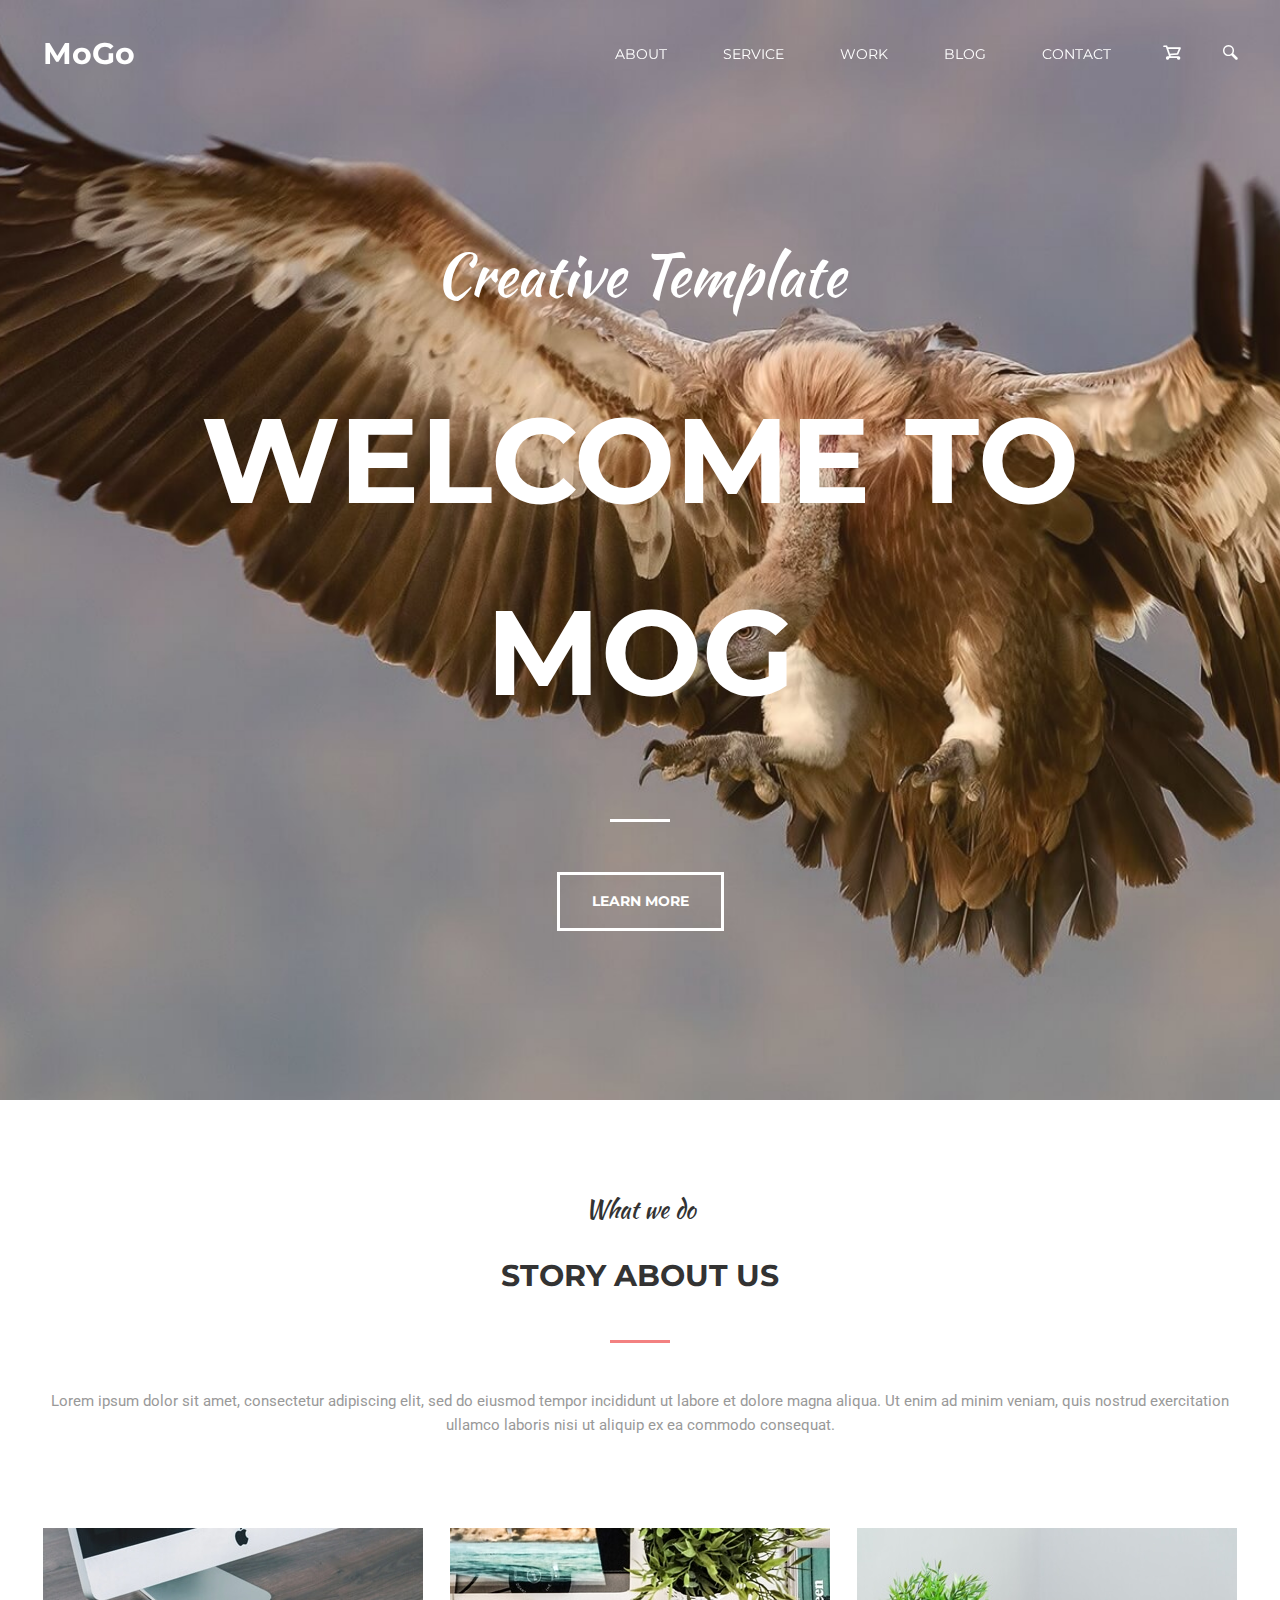
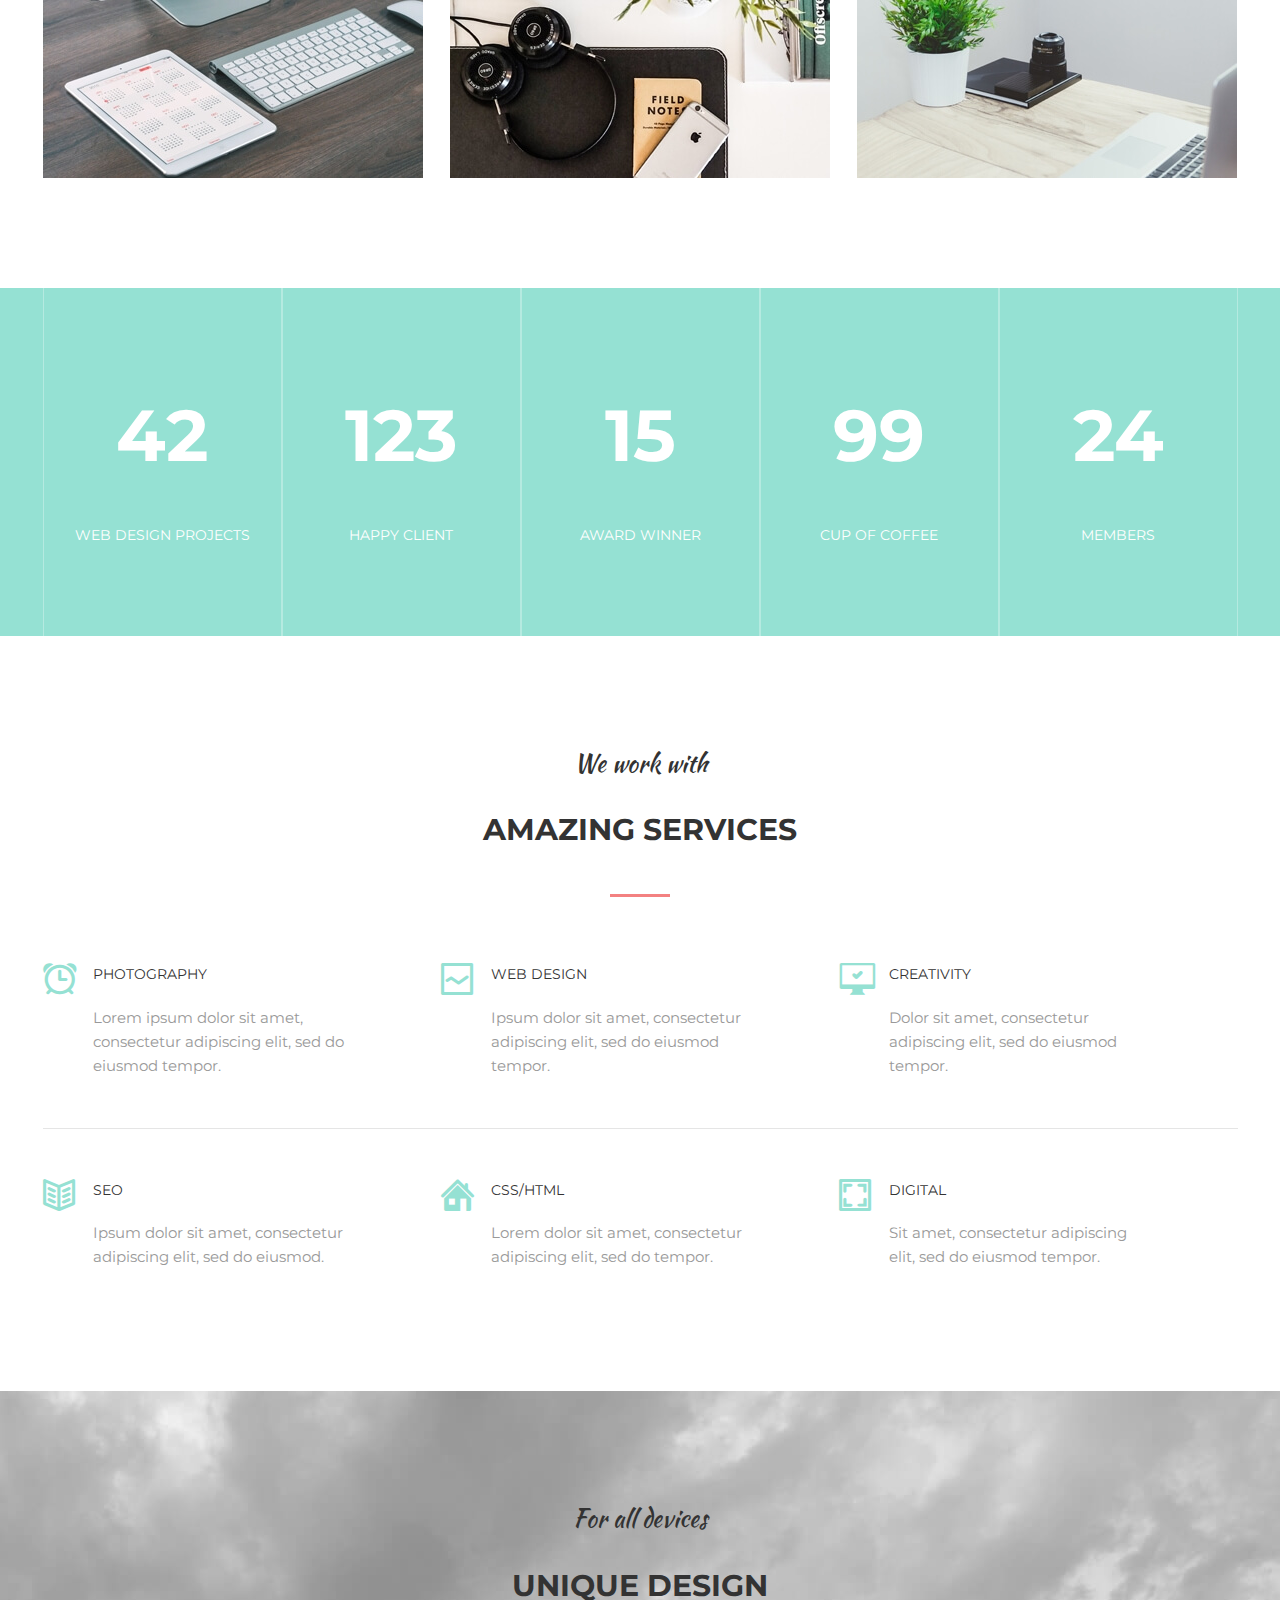
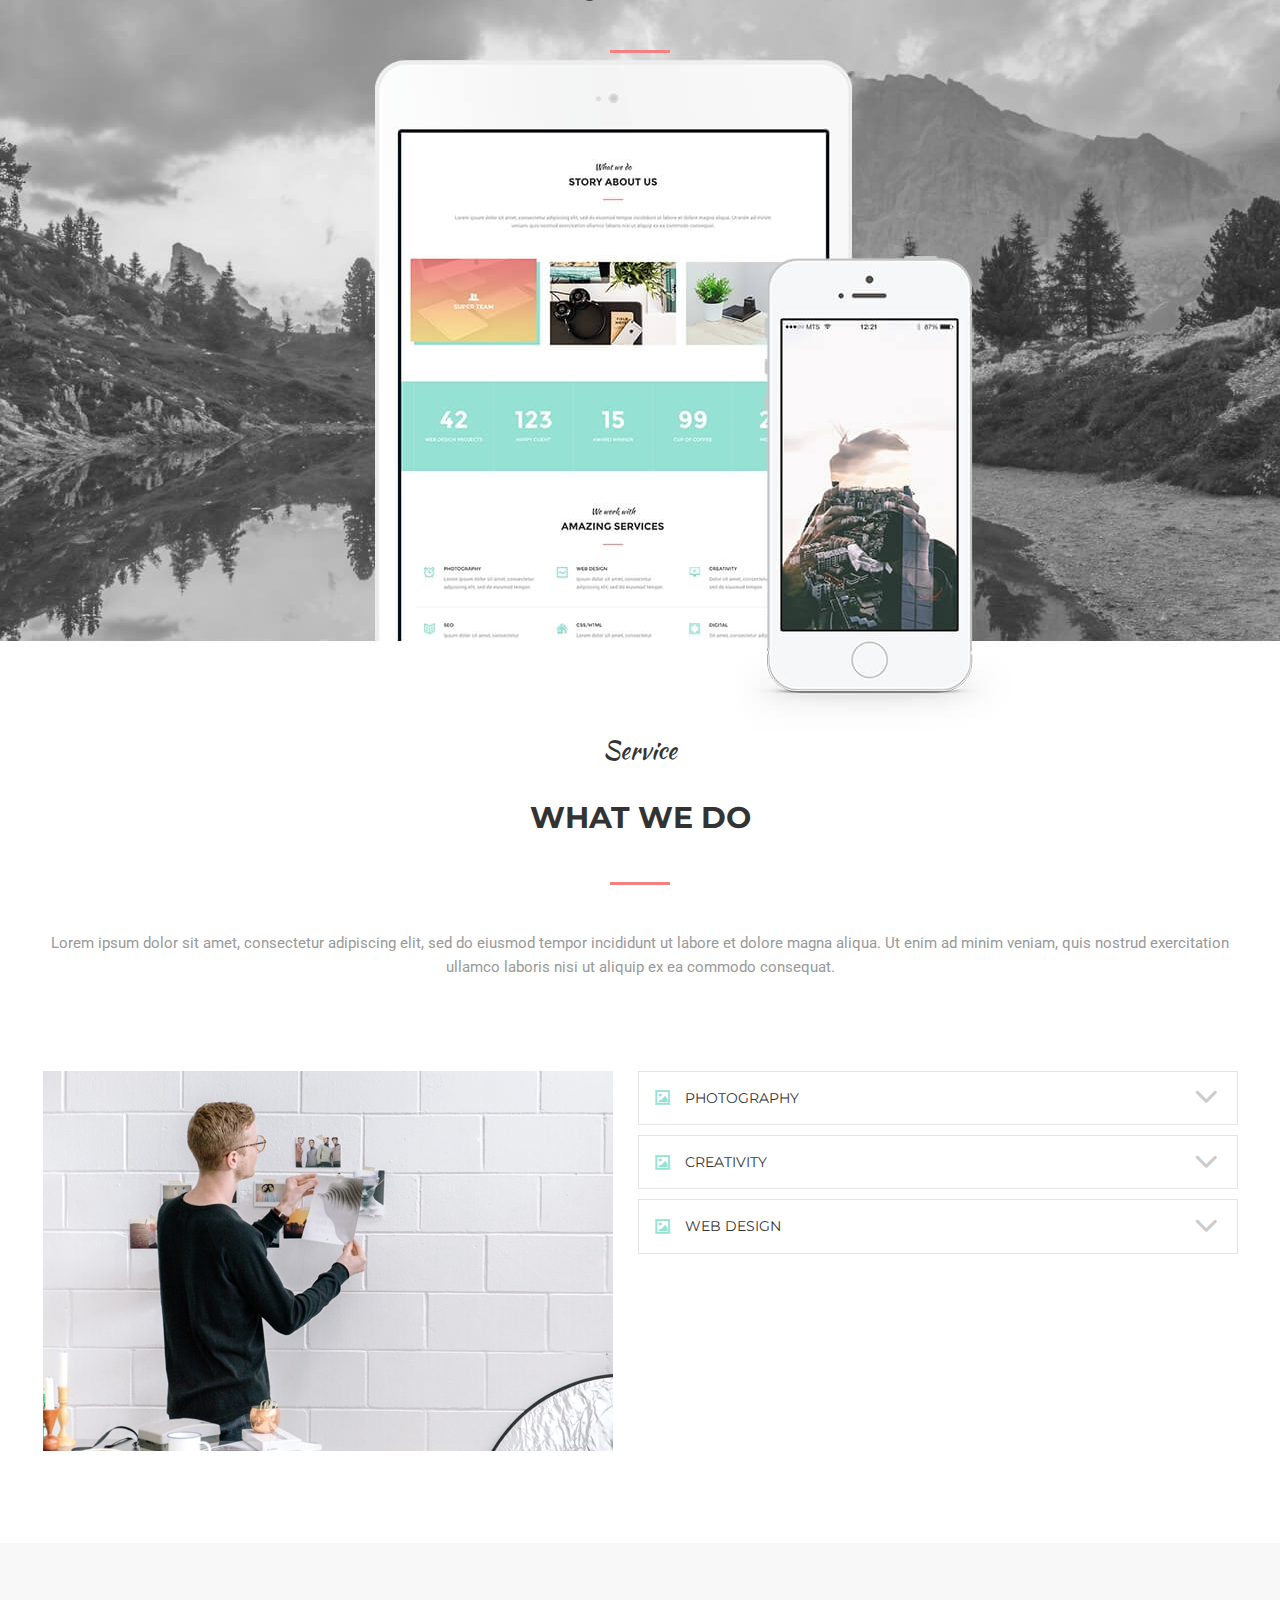
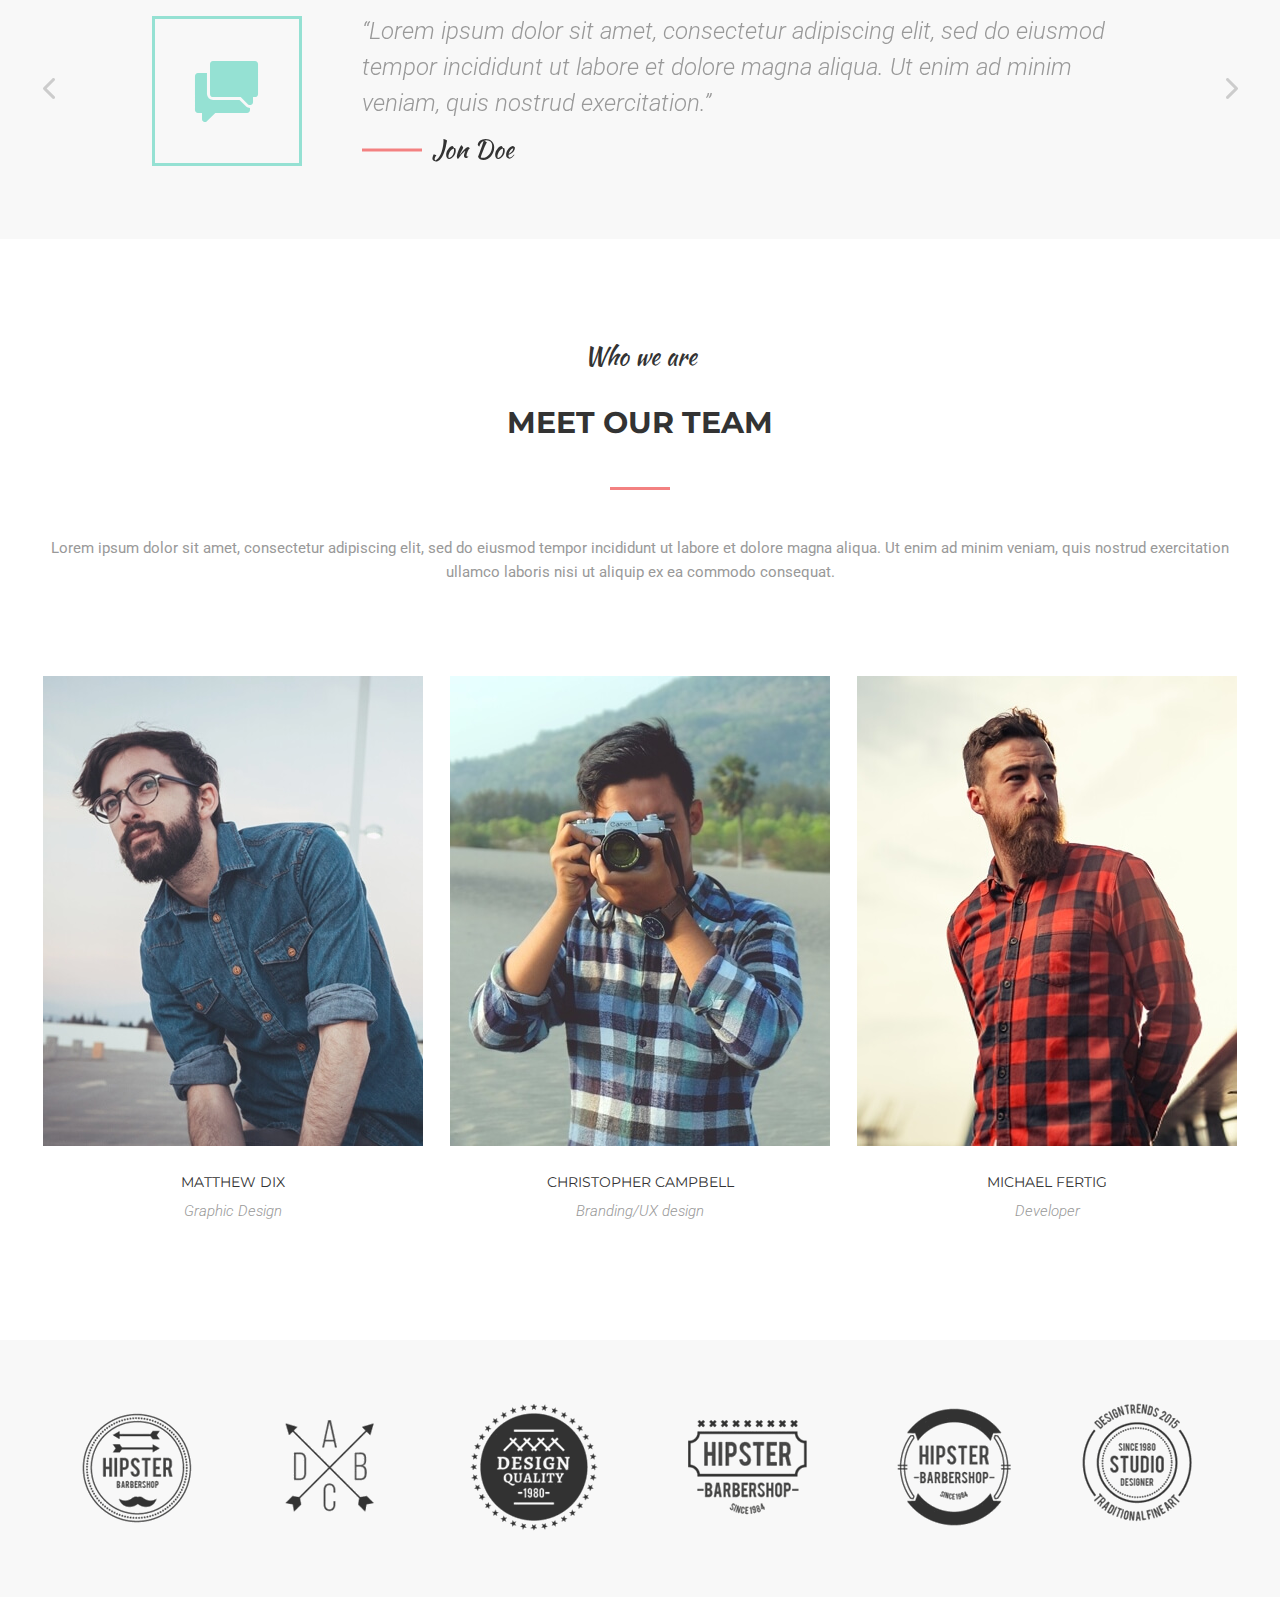
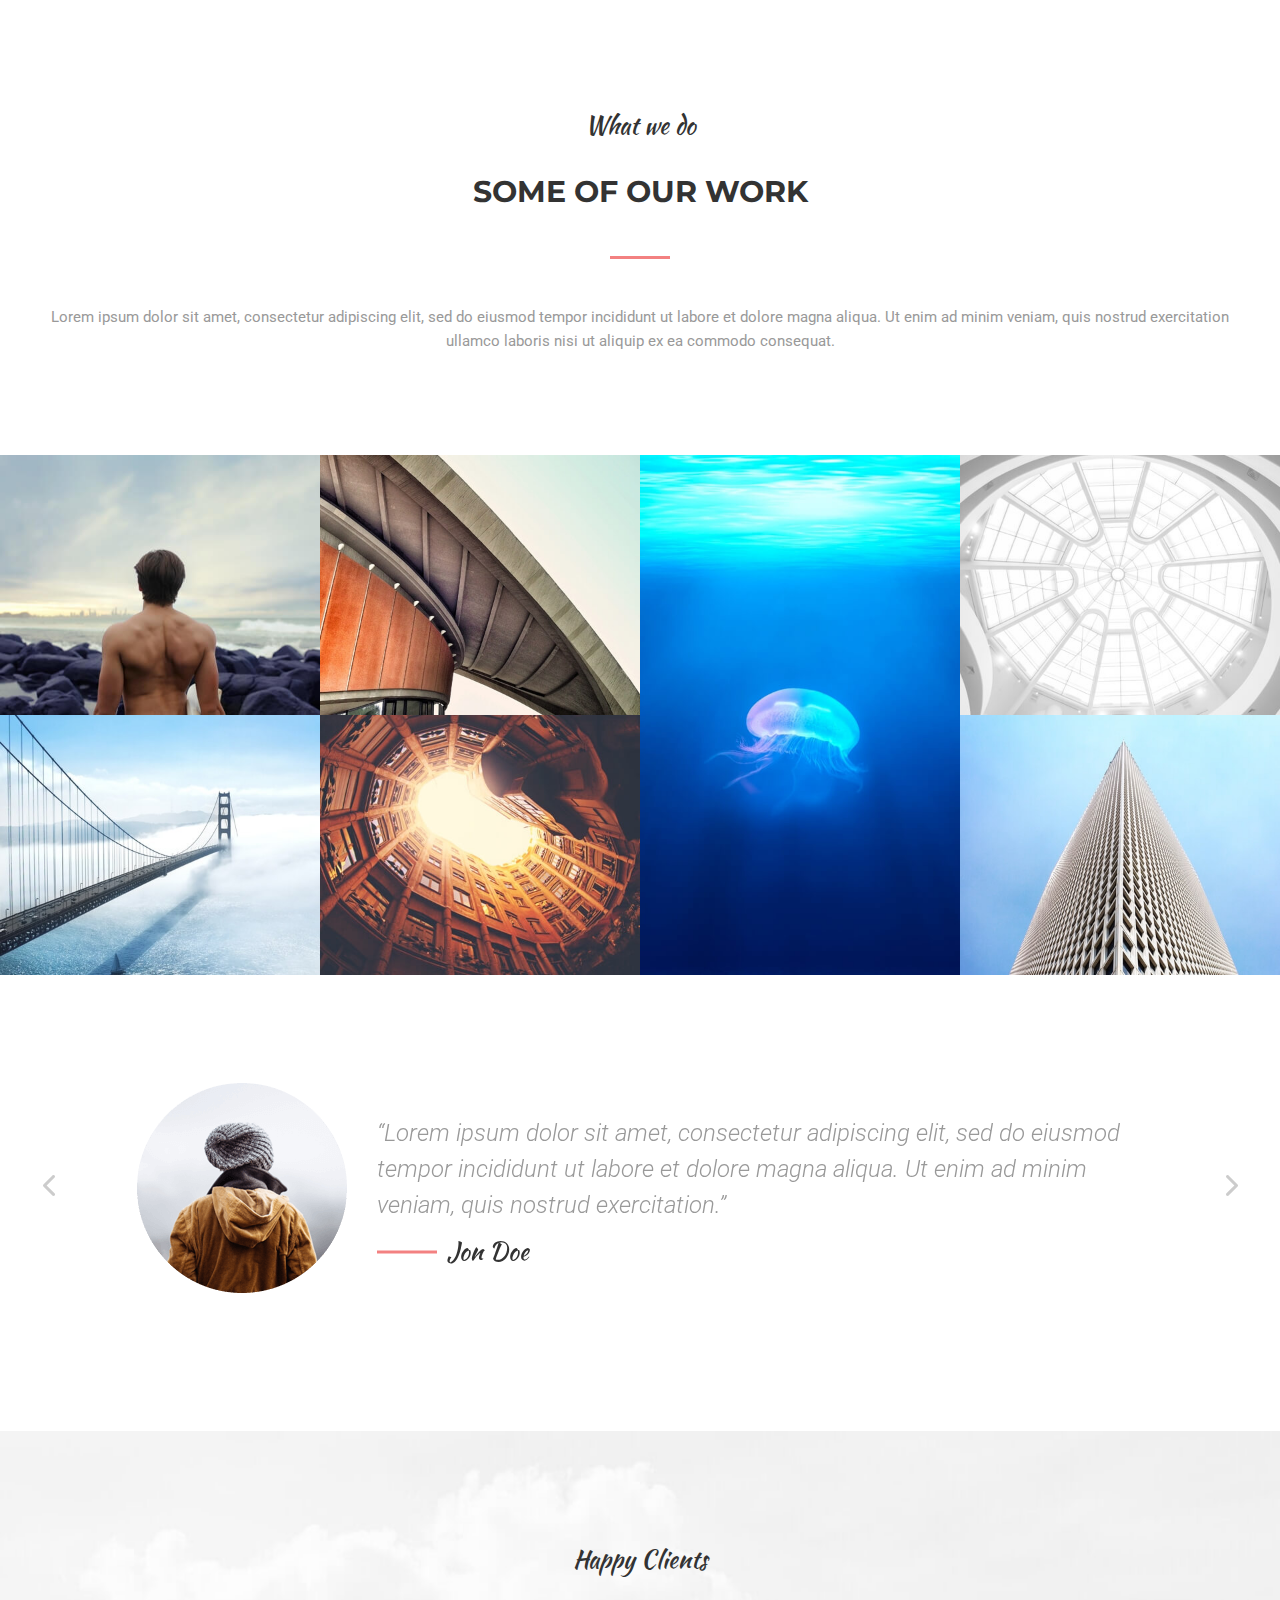
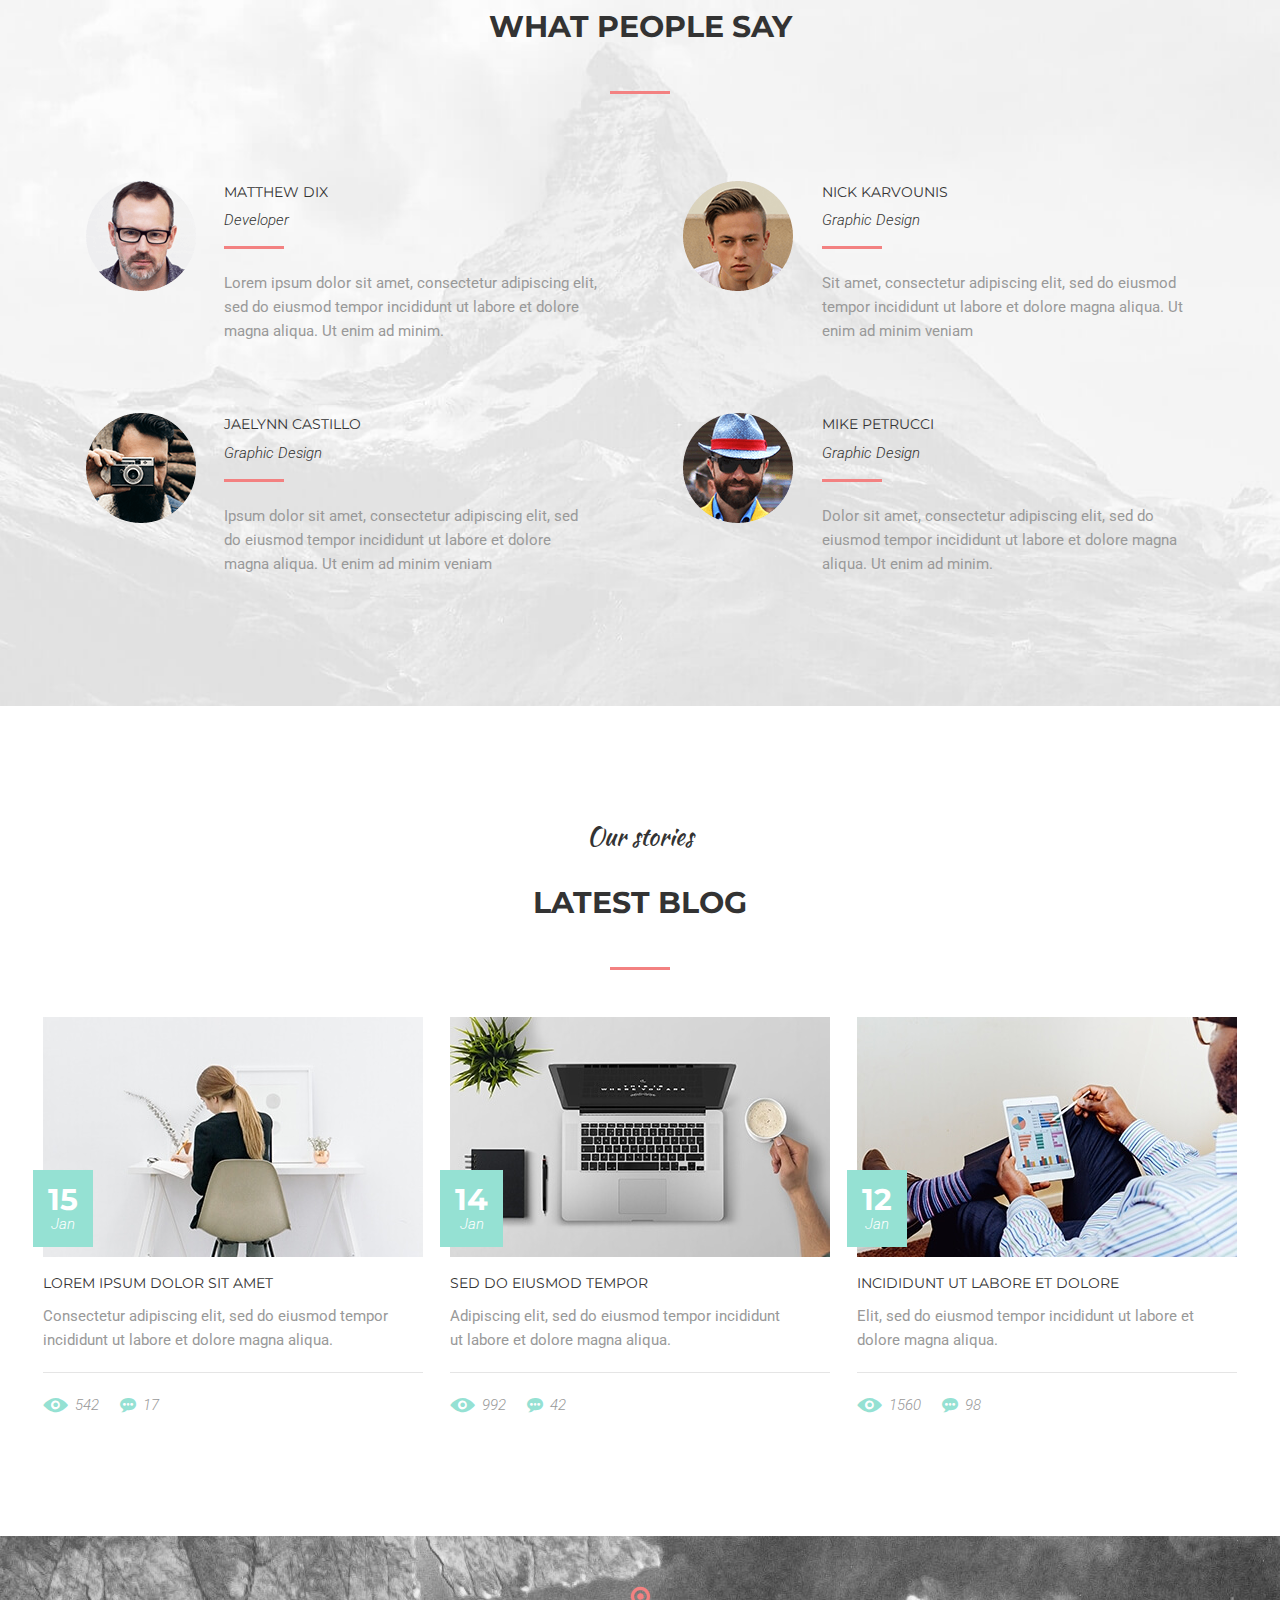
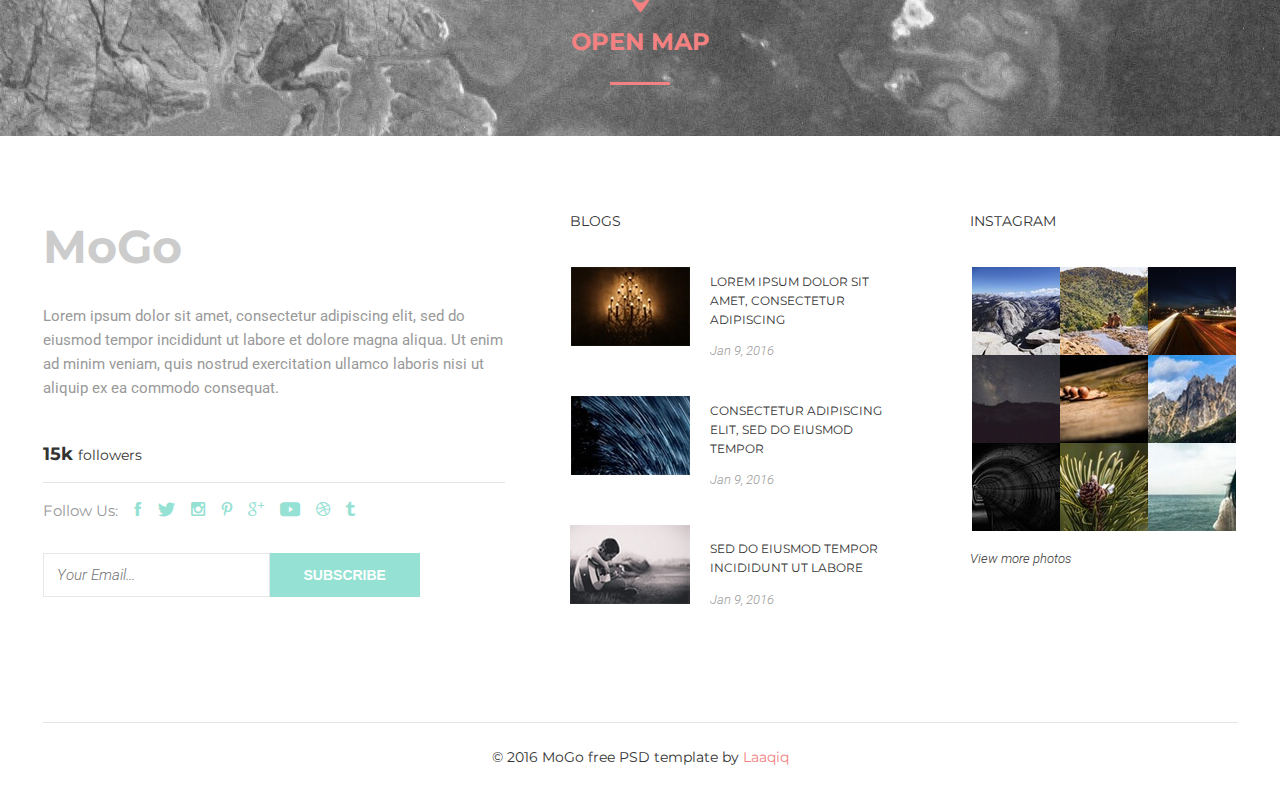
==== Mogo/index.html @ 37dcb0ca "Mogo commit" ====
<!DOCTYPE html><html lang="ru-RU"><head><meta charset="UTF-8"><meta http-equiv="X-UA-Compatible" content="IE = edge"><meta name="viewport" content="width=device-width" initial-scale="1" maximum-scale="1"><link rel="stylesheet" href="css/styles.css"><link href="https://fonts.googleapis.com/css?family=Kaushan+Script|Montserrat:400,700|Roboto:300,300i,400" rel="stylesheet"><title></title></head><body><section class="top-banner js-banner"><div class="container"><header class="header js-header"><div class="container"><div class="header__inner"><strong class="header__logo"><a href="#">MoGo</a></strong><div class="nav-btn js-navBtn"><span class="nav-btn__line nav-btn__line--top"></span><span class="nav-btn__line nav-btn__line--middle"></span><span class="nav-btn__line nav-btn__line--bottom"></span></div><ul class="nav js-nav"><li class="nav__item"><a href="#about">About</a></li><li class="nav__item"><a href="#service">Service</a></li><li class="nav__item"><a href="#work">Work</a></li><li class="nav__item"><a href="#blog">Blog</a></li><li class="nav__item"><a href="#contact">Contact</a></li></ul><div class="cart"><i class="i-shopping-cart"></i></div><div class="search"><i class="i-magnifying-glass"></i></div></div></div></header><div class="headline-wrap headline-wrap--top-banner"><h2 class="subheadline-section subheadline-section--top-banner">Creative Template</h2><h1 class="headline headline--top-banner">Welcome to <br>MoG</h1></div><div class="top-banner__btn-wrap"><a class="top-banner__btn" href="#">Learn more</a></div></div></section><section class="about-us" id="about"><div class="container"><div class="headline-wrap"><h3 class="subheadline-section">What we do</h3><h2 class="headline">Story about us</h2></div><p class="text-section">Lorem ipsum dolor sit amet, consectetur adipiscing elit, sed do eiusmod tempor incididunt ut labore et dolore magna aliqua. Ut enim ad minim veniam, quis nostrud exercitation ullamco laboris nisi ut aliquip ex ea commodo consequat. </p><div class="about-us__imgs-wrap"><img class="about-us__img" src="img/jpg/about-us-img01.jpg"><img class="about-us__img about-us__img--middle-block" src="img/jpg/about-us-img02.jpg"><img class="about-us__img" src="img/jpg/about-us-img03.jpg"></div></div></section><section class="facts"><div class="container"><div class="facts__inner"><div class="facts__item"><span class="facts__count">42</span><h4 class="subheadline subheadline--facts">Web Design Projects</h4></div><div class="facts__item"><span class="facts__count">123</span><h4 class="subheadline subheadline--facts">Happy client</h4></div><div class="facts__item"><span class="facts__count">15</span><h4 class="subheadline subheadline--facts">Award winner</h4></div><div class="facts__item"><span class="facts__count">99</span><h4 class="subheadline subheadline--facts">Cup of coffee</h4></div><div class="facts__item"><span class="facts__count">24</span><h4 class="subheadline subheadline--facts">Members</h4></div></div></div></section><section class="services" id="service"><div class="container"><div class="headline-wrap"><h3 class="subheadline-section">We work with</h3><h2 class="headline">Amazing Services</h2></div><div class="services__inner"><div class="services__item"><i class="i-alarm"></i><h4 class="subheadline subheadline--services">Photography</h4><p class="services__text">Lorem ipsum dolor sit amet, consectetur adipiscing elit, sed do eiusmod tempor.</p></div><div class="services__item"><i class="i-line-graph"></i><h4 class="subheadline subheadline--services">Web Design</h4><p class="services__text">Ipsum dolor sit amet, consectetur adipiscing elit, sed do eiusmod tempor.</p></div><div class="services__item"><i class="i-computer"></i><h4 class="subheadline subheadline--services">Creativity</h4><p class="services__text">Dolor sit amet, consectetur adipiscing elit, sed do eiusmod tempor.</p></div><div class="services__separator"></div><div class="services__item"><i class="i-book"></i><h4 class="subheadline subheadline--services">Seo</h4><p class="services__text">Ipsum dolor sit amet, consectetur adipiscing elit, sed do eiusmod.</p></div><div class="services__item"><i class="i-home"></i><h4 class="subheadline subheadline--services">Css/Html</h4><p class="services__text">Lorem dolor sit amet, consectetur adipiscing elit, sed do tempor.</p></div><div class="services__item"><i class="i-image"></i><h4 class="subheadline subheadline--services">Digital</h4><p class="services__text">Sit amet, consectetur adipiscing elit, sed do eiusmod tempor.</p></div></div></div></section><section class="design"><div class="container"><div class="headline-wrap"><h3 class="subheadline-section">For all devices</h3><h2 class="headline">Unique design</h2></div></div></section><section class="what-we-do"><div class="container"><div class="headline-wrap"><h3 class="subheadline-section">Service</h3><h2 class="headline">What we do</h2></div><p class="text-section">Lorem ipsum dolor sit amet, consectetur adipiscing elit, sed do eiusmod tempor incididunt ut labore et dolore magna aliqua. Ut enim ad minim veniam, quis nostrud exercitation ullamco laboris nisi ut aliquip ex ea commodo consequat.</p><div class="activities-wrap"><img class="activities__img" src="img/jpg/activities-img.jpg"><div class="activities__inner"><div class="activity"><div class="activity__top-row"><i class="i-picture"></i><h4 class="subheadline subheadline--activity">Photography</h4><span class="activity__btn js-accordion"><i class="i-arrow-up"></i><i class="i-arrow-down"></i></span></div><p class="activity__text">Lorem ipsum dolor sit amet, consectetur adipiscing elit, sed do eiusmod tempor incididunt ut labore et dolore magna aliqua. Ut enim ad minim veniam, quis nostrud exercitation ullamco laboris nisi ut aliquip ex ea commodo consequat. Duis aute irure dolor in reprehenderit in voluptate velit esse cillum dolore eu fugiat nulla pariatur. Excepteur sint occaecat cupidatat non proident, sunt in culpa qui officia deserunt mollit anim id est laborum. Ut enim ad minim veniam, quis nostrud exercitation ullamco laboris nisi ut aliquip ex ea commodo consequat. Lorem ipsum dolor sit amet, consectetur adipiscing elit, sed do eiusmod tempor incididunt ut labore et dolore magna aliqua. Ut enim ad minim veniam, quis nostrud exercitation ullamco laboris nisi ut aliquip ex ea commodo consequat. Duis aute irure dolor in reprehenderit in voluptate velit esse cillum dolore eu fugiat nulla pariatur. Excepteur sint occaecat cupidatat non proident, sunt in culpa qui officia deserunt mollit anim id est laborum. Ut enim ad minim veniam, quis nostrud exercitation ullamco laboris nisi ut aliquip ex ea commodo consequat. Lorem ipsum dolor sit amet, consectetur adipiscing elit, sed do eiusmod tempor incididunt ut labore et dolore magna aliqua. Ut enim ad minim veniam, quis nostrud exercitation ullamco laboris nisi ut aliquip ex ea commodo consequat. Duis aute irure dolor in reprehenderit in voluptate velit esse cillum dolore eu fugiat nulla pariatur. Excepteur sint occaecat cupidatat non proident, sunt in culpa qui officia deserunt mollit anim id est laborum. Ut enim ad minim veniam, quis nostrud exercitation ullamco laboris nisi ut aliquip ex ea commodo consequat. Lorem ipsum dolor sit amet, consectetur adipiscing elit, sed do eiusmod tempor incididunt ut labore et dolore magna aliqua. Ut enim ad minim veniam, quis nostrud exercitation ullamco laboris nisi ut aliquip ex ea commodo consequat. Duis aute irure dolor in reprehenderit in voluptate velit esse cillum dolore eu fugiat nulla pariatur. Excepteur sint occaecat cupidatat non proident, sunt in culpa qui officia deserunt mollit anim id est laborum. Ut enim ad minim veniam, quis nostrud exercitation ullamco laboris nisi ut aliquip ex ea commodo consequat.</p></div><div class="activity"><div class="activity__top-row"><i class="i-picture"></i><h4 class="subheadline subheadline--activity">Creativity</h4><span class="activity__btn js-accordion"><i class="i-arrow-up"></i><i class="i-arrow-down"></i></span></div><p class="activity__text">Lorem ipsum dolor sit amet, consectetur adipiscing elit, sed do eiusmod tempor incididunt ut labore et dolore magna aliqua. Ut enim ad minim veniam, quis nostrud exercitation ullamco laboris nisi ut aliquip ex ea commodo consequat. Duis aute irure dolor in reprehenderit in voluptate velit esse cillum dolore eu fugiat nulla pariatur. Excepteur sint occaecat cupidatat non proident, sunt in culpa qui officia deserunt mollit anim id est laborum. Ut enim ad minim veniam, quis nostrud exercitation ullamco laboris nisi ut aliquip ex ea commodo consequat. Lorem ipsum dolor sit amet, consectetur adipiscing elit, sed do eiusmod tempor incididunt ut labore et dolore magna aliqua. Ut enim ad minim veniam, quis nostrud exercitation ullamco laboris nisi ut aliquip ex ea commodo consequat. Duis aute irure dolor in reprehenderit in voluptate velit esse cillum dolore eu fugiat nulla pariatur. Excepteur sint occaecat cupidatat non proident, sunt in culpa qui officia deserunt mollit anim id est laborum. Ut enim ad minim veniam, quis nostrud exercitation ullamco laboris nisi ut aliquip ex ea commodo consequat. Lorem ipsum dolor sit amet, consectetur adipiscing elit, sed do eiusmod tempor incididunt ut labore et dolore magna aliqua. Ut enim ad minim veniam, quis nostrud exercitation ullamco laboris nisi ut aliquip ex ea commodo consequat. Duis aute irure dolor in reprehenderit in voluptate velit esse cillum dolore eu fugiat nulla pariatur. Excepteur sint occaecat cupidatat non proident, sunt in culpa qui officia deserunt mollit anim id est laborum. Ut enim ad minim veniam, quis nostrud exercitation ullamco laboris nisi ut aliquip ex ea commodo consequat. Lorem ipsum dolor sit amet, consectetur adipiscing elit, sed do eiusmod tempor incididunt ut labore et dolore magna aliqua. Ut enim ad minim veniam, quis nostrud exercitation ullamco laboris nisi ut aliquip ex ea commodo consequat. Duis aute irure dolor in reprehenderit in voluptate velit esse cillum dolore eu fugiat nulla pariatur. Excepteur sint occaecat cupidatat non proident, sunt in culpa qui officia deserunt mollit anim id est laborum. Ut enim ad minim veniam, quis nostrud exercitation ullamco laboris nisi ut aliquip ex ea commodo consequat.</p></div><div class="activity"><div class="activity__top-row"><i class="i-picture"></i><h4 class="subheadline subheadline--activity">Web design</h4><span class="activity__btn js-accordion"><i class="i-arrow-up"></i><i class="i-arrow-down"></i></span></div><p class="activity__text">Lorem ipsum dolor sit amet, consectetur adipiscing elit, sed do eiusmod tempor incididunt ut labore et dolore magna aliqua. Ut enim ad minim veniam, quis nostrud exercitation ullamco laboris nisi ut aliquip ex ea commodo consequat. Duis aute irure dolor in reprehenderit in voluptate velit esse cillum dolore eu fugiat nulla pariatur. Excepteur sint occaecat cupidatat non proident, sunt in culpa qui officia deserunt mollit anim id est laborum. Ut enim ad minim veniam, quis nostrud exercitation ullamco laboris nisi ut aliquip ex ea commodo consequat. Lorem ipsum dolor sit amet, consectetur adipiscing elit, sed do eiusmod tempor incididunt ut labore et dolore magna aliqua. Ut enim ad minim veniam, quis nostrud exercitation ullamco laboris nisi ut aliquip ex ea commodo consequat. Duis aute irure dolor in reprehenderit in voluptate velit esse cillum dolore eu fugiat nulla pariatur. Excepteur sint occaecat cupidatat non proident, sunt in culpa qui officia deserunt mollit anim id est laborum. Ut enim ad minim veniam, quis nostrud exercitation ullamco laboris nisi ut aliquip ex ea commodo consequat. Lorem ipsum dolor sit amet, consectetur adipiscing elit, sed do eiusmod tempor incididunt ut labore et dolore magna aliqua. Ut enim ad minim veniam, quis nostrud exercitation ullamco laboris nisi ut aliquip ex ea commodo consequat. Duis aute irure dolor in reprehenderit in voluptate velit esse cillum dolore eu fugiat nulla pariatur. Excepteur sint occaecat cupidatat non proident, sunt in culpa qui officia deserunt mollit anim id est laborum. Ut enim ad minim veniam, quis nostrud exercitation ullamco laboris nisi ut aliquip ex ea commodo consequat. Lorem ipsum dolor sit amet, consectetur adipiscing elit, sed do eiusmod tempor incididunt ut labore et dolore magna aliqua. Ut enim ad minim veniam, quis nostrud exercitation ullamco laboris nisi ut aliquip ex ea commodo consequat. Duis aute irure dolor in reprehenderit in voluptate velit esse cillum dolore eu fugiat nulla pariatur. Excepteur sint occaecat cupidatat non proident, sunt in culpa qui officia deserunt mollit anim id est laborum. Ut enim ad minim veniam, quis nostrud exercitation ullamco laboris nisi ut aliquip ex ea commodo consequat.</p></div></div></div></div></section><section class="comments"><div class="container"><div class="slider slider--comments"><div class="slider-prev slider-prev--comments"><i class="i-arrow-left"></i></div><div class="slider-next slider-next--comments"><i class="i-arrow-right"></i></div><div class="comments__slides"><div class="comments__slide"><div class="quote-wrap"><div class="comments__rectangle"><i class="i-messages"></i></div><div class="comments__quote"><blockquote class="blockquote">Lorem ipsum dolor sit amet, consectetur adipiscing elit, sed do eiusmod tempor incididunt ut labore et dolore magna aliqua. Ut enim ad minim veniam, quis nostrud exercitation.</blockquote><p class="quote-author">Jon Doe</p></div></div></div><div class="comments__slide"><div class="quote-wrap"><div class="comments__rectangle"><i class="i-messages"></i></div><div class="comments__quote"><blockquote class="blockquote">Lorem ipsum dolor sit amet, consectetur adipiscing elit, sed do eiusmod tempor incididunt ut labore et dolore magna aliqua. Ut enim ad minim veniam, quis nostrud exercitation.</blockquote><p class="quote-author">Jon Doe</p></div></div></div><div class="comments__slide"><div class="quote-wrap"><div class="comments__rectangle"><i class="i-messages"></i></div><div class="comments__quote"><blockquote class="blockquote">Lorem ipsum dolor sit amet, consectetur adipiscing elit, sed do eiusmod tempor incididunt ut labore et dolore magna aliqua. Ut enim ad minim veniam, quis nostrud exercitation.</blockquote><p class="quote-author">Jon Doe</p></div></div></div></div></div></div></section><section class="our-team"><div class="container"><div class="headline-wrap"><h3 class="subheadline-section">Who we are</h3><h2 class="headline">Meet our team</h2></div><p class="text-section">Lorem ipsum dolor sit amet, consectetur adipiscing elit, sed do eiusmod tempor incididunt ut labore et dolore magna aliqua. Ut enim ad minim veniam, quis nostrud exercitation ullamco laboris nisi ut aliquip ex ea commodo consequat. </p><div class="team-wrap"><div class="team__item"><div class="team__img-wrap"><img class="team__img" src="img/jpg/team-img01.jpg"><ul class="team__social-overlay"><li class="team__item-social"><a href="#"><i class="i-facebook"></i></a></li><li class="team__item-social"><a href="#"><i class="i-twitter"></i></a></li><li class="team__item-social"><a href="#"><i class="i-pinterest"></i></a></li><li class="team__item-social"><a href="#"><i class="i-instagram"></i></a></li></ul></div><p class="team__person subheadline-like">Matthew Dix</p><p class="person-activity">Graphic Design</p></div><div class="team__item team__item--middle-block"><div class="team__img-wrap"><img class="team__img" src="img/jpg/team-img02.jpg"><ul class="team__social-overlay"><li class="team__item-social"><a href="#"><i class="i-facebook"></i></a></li><li class="team__item-social"><a href="#"><i class="i-twitter"></i></a></li><li class="team__item-social"><a href="#"><i class="i-pinterest"></i></a></li><li class="team__item-social"><a href="#"><i class="i-instagram"></i></a></li></ul></div><p class="team__person subheadline-like">Christopher Campbell</p><p class="person-activity">Branding/UX design</p></div><div class="team__item"><div class="team__img-wrap"><img class="team__img" src="img/jpg/team-img03.jpg"><ul class="team__social-overlay"><li class="team__item-social"><a href="#"><i class="i-facebook"></i></a></li><li class="team__item-social"><a href="#"><i class="i-twitter"></i></a></li><li class="team__item-social"><a href="#"><i class="i-pinterest"></i></a></li><li class="team__item-social"><a href="#"><i class="i-instagram"></i></a></li></ul></div><p class="team__person subheadline-like">Michael Fertig</p><p class="person-activity">Developer</p></div></div></div></section><section class="clinetslogos"><div class="container"><div class="clinetslogos__inner"><div class="clinetslogos__column"><img class="clinetslogos__img" src="img/png/clinetslogos-img01.png"><img class="clinetslogos__img" src="img/png/clinetslogos-img02.png"><img class="clinetslogos__img" src="img/png/clinetslogos-img03.png"></div><div class="clinetslogos__column"><img class="clinetslogos__img" src="img/png/clinetslogos-img04.png"><img class="clinetslogos__img" src="img/png/clinetslogos-img05.png"><img class="clinetslogos__img" src="img/png/clinetslogos-img06.png"></div></div></div></section><section class="our-work" id="work"><div class="container"><div class="headline-wrap"><h3 class="subheadline-section">What we do</h3><h2 class="headline">some of our work</h2></div><p class="text-section">Lorem ipsum dolor sit amet, consectetur adipiscing elit, sed do eiusmod tempor incididunt ut labore et dolore magna aliqua. Ut enim ad minim veniam, quis nostrud exercitation ullamco laboris nisi ut aliquip ex ea commodo consequat. </p></div><div class="our-work__imgs-wrap"><div class="our-work__column-1"><img class="our-work__img" src="img/jpg/our-work-img01.jpg"><img class="our-work__img" src="img/jpg/our-work-img02.jpg"><img class="our-work__img" src="img/jpg/our-work-img03.jpg"><img class="our-work__img" src="img/jpg/our-work-img04.jpg"></div><img class="our-work__img-big" src="img/jpg/our-work-img05.jpg"><div class="our-work__column-2"><img class="our-work__img" src="img/jpg/our-work-img06.jpg"><img class="our-work__img" src="img/jpg/our-work-img07.jpg"></div></div></section><section class="testimonials"><div class="container"><div class="slider slider--testimonials"><div class="slider-prev slider-prev--testimonials"><i class="i-arrow-left"></i></div><div class="slider-next slider-next--testimonials"><i class="i-arrow-right"></i></div><div class="testimonials__slides"><div class="testimonials__slide"><div class="quote-wrap"><img class="testimonials__img" src="img/png/testimonials-img.png"><div class="testimonials__quote"><blockquote class="blockquote">Lorem ipsum dolor sit amet, consectetur adipiscing elit, sed do eiusmod tempor incididunt ut labore et dolore magna aliqua. Ut enim ad minim veniam, quis nostrud exercitation.</blockquote><p class="quote-author">Jon Doe</p></div></div></div><div class="testimonials__slide"><div class="quote-wrap"><img class="testimonials__img" src="img/png/testimonials-img.png"><div class="testimonials__quote"><blockquote class="blockquote">Lorem ipsum dolor sit amet, consectetur adipiscing elit, sed do eiusmod tempor incididunt ut labore et dolore magna aliqua. Ut enim ad minim veniam, quis nostrud exercitation.</blockquote><p class="quote-author">Jon Doe</p></div></div></div><div class="testimonials__slide"><div class="quote-wrap"><img class="testimonials__img" src="img/png/testimonials-img.png"><div class="testimonials__quote"><blockquote class="blockquote">Lorem ipsum dolor sit amet, consectetur adipiscing elit, sed do eiusmod tempor incididunt ut labore et dolore magna aliqua. Ut enim ad minim veniam, quis nostrud exercitation.</blockquote><p class="quote-author">Jon Doe</p></div></div></div></div></div></div></section><section class="reviews"><div class="container"><div class="headline-wrap"><h3 class="subheadline-section">Happy Clients</h3><h2 class="headline">What people say</h2></div><div class="reviews__inner"><div class="reviews__item"><img class="reviews__img" src="img/png/reviews-img01.png"><div class="reviews__item-inner"><div class="reviews__person-wrap"><p class="reviews__person subheadline-like">Matthew Dix</p><p class="person-activity person-activity--reviews">Developer</p></div><p class="reviews__text">Lorem ipsum dolor sit amet, consectetur adipiscing elit, sed do eiusmod tempor incididunt ut labore et dolore magna aliqua. Ut enim ad minim.</p></div></div><div class="reviews__item"><img class="reviews__img" src="img/png/reviews-img02.png"><div class="reviews__item-inner"><div class="reviews__person-wrap"><p class="reviews__person subheadline-like">Nick Karvounis</p><p class="person-activity person-activity--reviews">Graphic Design</p></div><p class="reviews__text">Sit amet, consectetur adipiscing elit, sed do eiusmod tempor incididunt ut labore et dolore magna aliqua. Ut enim ad minim veniam</p></div></div><div class="reviews__item"><img class="reviews__img" src="img/png/reviews-img03.png"><div class="reviews__item-inner"><div class="reviews__person-wrap"><p class="reviews__person subheadline-like">Jaelynn Castillo</p><p class="person-activity person-activity--reviews">Graphic Design</p></div><p class="reviews__text">Ipsum dolor sit amet, consectetur adipiscing elit, sed do eiusmod tempor incididunt ut labore et dolore magna aliqua. Ut enim ad minim veniam</p></div></div><div class="reviews__item"><img class="reviews__img" src="img/png/reviews-img04.png"><div class="reviews__item-inner"><div class="reviews__person-wrap"><p class="reviews__person subheadline-like">Mike Petrucci</p><p class="person-activity person-activity--reviews">Graphic Design</p></div><p class="reviews__text">Dolor sit amet, consectetur adipiscing elit, sed do eiusmod tempor incididunt ut labore et dolore magna aliqua. Ut enim ad minim.</p></div></div></div></div></section><section class="blog" id="blog"><div class="container"><div class="headline-wrap"><h3 class="subheadline-section">Our stories</h3><h2 class="headline">Latest blog</h2></div><div class="blog__inner"><div class="blog__item"><div class="blog__img-wrap"><img class="blog__img" src="img/jpg/blog-img01.jpg"><div class="blog__date"><span class="blog__num">15</span><span class="blog__month">Jan</span></div></div><h4 class="subheadline">Lorem ipsum dolor sit amet</h4><p class="blog__text">Consectetur adipiscing elit, sed do eiusmod tempor incididunt ut labore et dolore magna aliqua.</p><div class="blog__bottom"><span class="blog__views"><i class="i-view"></i>542</span><span class="blog__comments"><i class="i-comments"></i>17</span></div></div><div class="blog__item blog__item--middle-block"><div class="blog__img-wrap"><img class="blog__img" src="img/jpg/blog-img02.jpg"><div class="blog__date"><span class="blog__num">14</span><span class="blog__month">Jan</span></div></div><h4 class="subheadline">Sed do eiusmod tempor</h4><p class="blog__text">Adipiscing elit, sed do eiusmod tempor incididunt ut labore et dolore magna aliqua.</p><div class="blog__bottom"><span class="blog__views"><i class="i-view"></i>992</span><span class="blog__comments"><i class="i-comments"></i>42</span></div></div><div class="blog__item"><div class="blog__img-wrap"><img class="blog__img" src="img/jpg/blog-img03.jpg"><div class="blog__date"><span class="blog__num">12</span><span class="blog__month">Jan</span></div></div><h4 class="subheadline">Incididunt ut labore et dolore</h4><p class="blog__text">Elit, sed do eiusmod tempor incididunt ut labore et dolore magna aliqua.</p><div class="blog__bottom"><span class="blog__views"><i class="i-view"></i>1560</span><span class="blog__comments"><i class="i-comments"></i>98</span></div></div></div></div></section><section class="map"><div class="map__inner"><div class="headline-wrap headline-wrap--map"><h2 class="headline headline--map"><i class="i-geotag"></i>Open map</h2></div><iframe class="map__iframe" src="https://www.google.com/maps/embed?pb=!1m18!1m12!1m3!1d34184.531619351794!2d-80.21443176902318!3d25.763749832141766!2m3!1f0!2f0!3f0!3m2!1i1024!2i768!4f13.1!3m3!1m2!1s0x88d9b0a20ec8c111%3A0xff96f271ddad4f65!2z0JzQsNC50LDQvNC4LCDQpNC70L7RgNC40LTQsCwg0KHQqNCQ!5e0!3m2!1sru!2sru!4v1501687521913" frameborder="0" allowfullscreen></iframe></div></section><footer class="footer" id="contact"><div class="container"><div class="footer__inner"><div class="footer__column-1"><strong class="footer__logo">MoGo</strong><p class="footer__text">Lorem ipsum dolor sit amet, consectetur adipiscing elit, sed do eiusmod tempor incididunt ut labore et dolore magna aliqua. Ut enim ad minim veniam, quis nostrud exercitation ullamco laboris nisi ut aliquip ex ea commodo consequat.</p><p class="footer__followers"><span>15k </span>followers</p><div class="footer__bottom-column-1"><div class="follow-us"><span>Follow Us:</span><ul class="footer__social"><li class="footer__item-social"><a href="#"><i class="i-facebook"></i></a></li><li class="footer__item-social"><a href="#"><i class="i-twitter"></i></a></li><li class="footer__item-social"><a href="#"><i class="i-instagram"></i></a></li><li class="footer__item-social"><a href="#"><i class="i-pinterest"></i></a></li><li class="footer__item-social"><a href="#"><i class="i-google-plus"></i></a></li><li class="footer__item-social"><a href="#"><i class="i-youtube"></i></a></li><li class="footer__item-social"><a href="#"><i class="i-dribbble"></i></a></li><li class="footer__item-social"><a href="#"><i class="i-tumblr"></i></a></li></ul></div><form class="footer__form"><input class="footer__input" type="email" placeholder="Your Email..." name="email"><input class="footer__btn" type="submit" value="Subscribe"></form></div></div><div class="footer__blogs"><h4 class="subheadline subheadline--footer">Blogs</h4><div class="footer__item-blogs"><img class="footer__img-blogs" src="img/jpg/footer-blogs-img01.jpg"><div class="footer__text-wrap-blogs"><p class="subheadline-like footer__text-blogs">Lorem ipsum dolor sit amet, consectetur adipiscing</p><p class="footer__date">Jan 9, 2016</p></div></div><div class="footer__item-blogs"><img class="footer__img-blogs" src="img/jpg/footer-blogs-img02.jpg"><div class="footer__text-wrap-blogs"><p class="subheadline-like footer__text-blogs">Consectetur adipiscing elit, sed do eiusmod tempor</p><p class="footer__date">Jan 9, 2016</p></div></div><div class="footer__item-blogs"><img class="footer__img-blogs" src="img/jpg/footer-blogs-img03.jpg"><div class="footer__text-wrap-blogs"><p class="subheadline-like footer__text-blogs">Sed do eiusmod tempor incididunt ut labore</p><p class="footer__date">Jan 9, 2016</p></div></div></div><div class="footer__instagram"><h4 class="subheadline subheadline--footer">Instagram</h4><div class="footer__imgs-wrap-instagram"><img class="footer__img-instagram" src="img/jpg/footer-instagram-img01.jpg"><img class="footer__img-instagram" src="img/jpg/footer-instagram-img02.jpg"><img class="footer__img-instagram" src="img/jpg/footer-instagram-img03.jpg"><img class="footer__img-instagram" src="img/jpg/footer-instagram-img04.jpg"><img class="footer__img-instagram" src="img/jpg/footer-instagram-img05.jpg"><img class="footer__img-instagram" src="img/jpg/footer-instagram-img06.jpg"><img class="footer__img-instagram" src="img/jpg/footer-instagram-img07.jpg"><img class="footer__img-instagram" src="img/jpg/footer-instagram-img08.jpg"><img class="footer__img-instagram" src="img/jpg/footer-instagram-img09.jpg"></div><a class="footer__link-instagram" href="#">View more photos</a></div></div><div class="footer__bottom-row"><p class="copyright">© 2016 MoGo free PSD template by <a href="#">Laaqiq</a></p></div></div></footer><script src="js/libs.min.js"></script><script src="js/scripts.js"></script></body></html>
---- Mogo/css/styles.css ----
[class^='i-'],[class*=' i-']{font-family:'icomoon' !important;speak:none;font-style:normal;font-weight:normal;font-variant:normal;text-transform:none;line-height:1;-webkit-font-smoothing:antialiased;-moz-osx-font-smoothing:grayscale}.i-alarm:before{content:'\e900';color:#95e1d3}.i-arrow-down:before{content:'\e901';color:#ccc}.i-arrow-left:before{content:'\e902';color:#ccc}.i-arrow-right:before{content:'\e903';color:#ccc}.i-arrow-up:before{content:'\e904';color:#ccc}.i-book:before{content:'\e905';color:#95e1d3}.i-bullseye:before{content:'\e906';color:#95e1d3}.i-comments:before{content:'\e907';color:#95e1d3}.i-computer:before{content:'\e908';color:#95e1d3}.i-dribbble:before{content:'\e909';color:#95e1d3}.i-equalizer:before{content:'\e90a';color:#95e1d3}.i-facebook:before{content:'\e90b';color:#95e1d3}.i-geotag:before{content:'\e90c';color:#f38181}.i-google-plus:before{content:'\e90d';color:#95e1d3}.i-home:before{content:'\e90e';color:#95e1d3}.i-image:before{content:'\e90f';color:#95e1d3}.i-instagram:before{content:'\e910';color:#95e1d3}.i-line-graph:before{content:'\e911';color:#95e1d3}.i-magnifying-glass:before{content:'\e912';color:#fff}.i-messages:before{content:'\e913';color:#95e1d3}.i-picture:before{content:'\e914';color:#95e1d3}.i-pinterest:before{content:'\e915';color:#95e1d3}.i-shopping-cart:before{content:'\e916';color:#fff}.i-tumblr:before{content:'\e917';color:#95e1d3}.i-twitter:before{content:'\e918';color:#95e1d3}.i-users:before{content:'\e919';color:#fff}.i-view:before{content:'\e91a';color:#95e1d3}.i-youtube:before{content:'\e91b';color:#95e1d3}/* Slider */
.slick-slider
{
    position: relative;

    display: block;
    box-sizing: border-box;

    -webkit-user-select: none;
       -moz-user-select: none;
        -ms-user-select: none;
            user-select: none;

    -webkit-touch-callout: none;
    -khtml-user-select: none;
    -ms-touch-action: pan-y;
        touch-action: pan-y;
    -webkit-tap-highlight-color: transparent;
}

.slick-list
{
    position: relative;

    display: block;
    overflow: hidden;

    margin: 0;
    padding: 0;
}
.slick-list:focus
{
    outline: none;
}
.slick-list.dragging
{
    cursor: pointer;
    cursor: hand;
}

.slick-slider .slick-track,
.slick-slider .slick-list
{
    transform: translate3d(0, 0, 0);
}

.slick-track
{
    position: relative;
    top: 0;
    left: 0;

    display: block;
}
.slick-track:before,
.slick-track:after
{
    display: table;

    content: '';
}
.slick-track:after
{
    clear: both;
}
.slick-loading .slick-track
{
    visibility: hidden;
}

.slick-slide
{
    display: none;
    float: left;

    height: 100%;
    min-height: 1px;
}
[dir='rtl'] .slick-slide
{
    float: right;
}
.slick-slide img
{
    display: block;
}
.slick-slide.slick-loading img
{
    display: none;
}
.slick-slide.dragging img
{
    pointer-events: none;
}
.slick-initialized .slick-slide
{
    display: block;
}
.slick-loading .slick-slide
{
    visibility: hidden;
}
.slick-vertical .slick-slide
{
    display: block;

    height: auto;

    border: 1px solid transparent;
}
.slick-arrow.slick-hidden {
    display: none;
}

html,body,div,span,applet,object,iframe,h1,h2,h3,h4,h5,h6,p,blockquote,pre,a,abbr,acronym,address,big,cite,code,del,dfn,em,img,ins,kbd,q,s,samp,small,strike,strong,sub,sup,tt,var,b,u,i,center,dl,dt,dd,ol,ul,li,fieldset,form,label,legend,table,caption,tbody,tfoot,thead,tr,th,td,article,aside,canvas,details,embed,figure,figcaption,footer,header,hgroup,menu,nav,output,ruby,section,summary,time,mark,audio,video{margin:0;padding:0;border:0;font-size:100%;font:inherit;vertical-align:baseline}article,aside,details,figcaption,figure,footer,header,hgroup,menu,nav,section{display:block}ol,ul{list-style:none}blockquote,q{quotes:none}table{border-collapse:collapse;border-spacing:0}*{box-sizing:border-box}html{font-size:10px}body{min-width:250px;color:#999;font-family:'Montserrat',Arial,sans-serif;font-size:1.5rem;font-weight:400;line-height:1.6}a{text-decoration:none}.container{width:100%;padding:0 15px;max-width:1225px;margin:0 auto}input,textarea{border:none;-webkit-appearance:none;-webkit-border-radius:0}@media (max-width:500px){html{font-size:9px}}@font-face{font-family:'icomoon';src:url("../fonts/icomoon/icomoon.ttf?w9unfh") format('truetype'),url("../fonts/icomoon/icomoon.woff?w9unfh") format('woff'),url("../fonts/icomoon/icomoon.svg?w9unfh#icomoon") format('svg');font-weight:normal;font-style:normal}.subheadline,.subheadline-like{color:#333;font-size:1.4rem;text-transform:uppercase}.headline-wrap{text-align:center;color:#333;}.headline-wrap::after{content:'';display:block;width:60px;height:3px;margin:40px auto 0 auto;background-color:#f38181}.headline{font-size:3rem;font-weight:700;text-transform:uppercase}.subheadline-section{margin-bottom:23px;font-family:'Kaushan Script',cursive;font-size:2.4rem}.text-section{margin-top:46px;text-align:center;font-family:'Roboto',Arial,sans-serif}.blockquote{max-width:767px;margin-bottom:10px;font-family:'Roboto',Arial,sans-serif;font-size:2.4rem;font-weight:300;font-style:italic;line-height:1.5em;}.blockquote::before{content:'“'}.blockquote::after{content:'”'}.quote-author{position:relative;padding-left:70px;color:#333;font-family:'Kaushan Script',cursive;font-size:2.4rem;}.quote-author::before{content:'';display:block;position:absolute;top:50%;transform:translateY(-50%);left:0;width:60px;height:3px;background-color:#f38181}.quote-wrap{display:-ms-flexbox;display:flex;-ms-flex-flow:row nowrap;flex-flow:row nowrap;-ms-flex-pack:center;justify-content:center;-ms-flex-align:center;align-items:center;padding:0 60px}@media (max-width:750px){.blockquote,.quote-author{font-size:2rem}}@media (max-width:550px){.quote-wrap{-ms-flex-direction:column;flex-direction:column;padding:0 40px}}.slider{position:relative;}.slider-prev,.slider-next{position:absolute;top:50%;transform:translateY(-50%);cursor:pointer;z-index:999;}.slider-prev i,.slider-next i{font-size:2.2rem}.slider-prev{left:0}.slider-next{right:0}.slick-slide{outline:none}body [class*='--middle-block']{margin-left:27px;margin-right:27px}@media (max-width:500px){body [class*='--middle-block']{margin-left:0;margin-right:0}}.person-activity{margin-top:5px;font-family:'Roboto',Arial,sans-serif;font-weight:300;font-style:italic}.header{position:fixed;left:0;right:0;top:0;padding:30px 0;z-index:999;}.header__logo{margin-right:auto;font-size:3rem;font-weight:700;}.header__logo a{color:#fff}.header__inner{display:-ms-flexbox;display:flex;-ms-flex-flow:row wrap;flex-flow:row wrap;-ms-flex-pack:center;justify-content:center;-ms-flex-align:center;align-items:center;position:relative}.nav__item{position:relative;display:inline-block;margin:0 28px;font-size:1.4rem;text-transform:uppercase;}.nav__item a{color:#fff}.nav-btn{display:none;position:relative;width:3rem;height:1.5rem;margin:0 50px;cursor:pointer;}.nav-btn__line{position:absolute;left:0;right:0;display:block;height:2px;background-color:#fff;transition:.4s transform linear,.4s opacity linear;}.nav-btn__line--top{top:0}.nav-btn__line--middle{top:50%;transform:translateY(-50%)}.nav-btn__line--bottom{bottom:0}.nav-btn-active .nav-btn__line{top:50%;transform:translateY(-50%);}.nav-btn-active .nav-btn__line--top{transform:skewY(30deg) skewX(-30deg)}.nav-btn-active .nav-btn__line--middle{opacity:0}.nav-btn-active .nav-btn__line--bottom{transform:skewY(-30deg) skewX(30deg)}.cart,.search{display:inline-block}.cart{margin:0 42px 0 24px}.header-scroll{box-shadow:0 6px 15px rgba(0,0,0,0.2);background-color:#fff;}.header-scroll .header__logo a,.header-scroll .cart i::before,.header-scroll .search i::before{color:#333}.header-scroll .nav__item a{color:#333}.header-scroll .nav-btn__line{background-color:#333}.header-mobile .nav{display:none;position:absolute;top:78px;left:50%;transform:translateX(-50%);text-align:center;background:rgba(149,225,212,0.8);}.header-mobile .nav__item{display:block;margin-top:30px;margin-bottom:30px}.header-mobile .nav-btn{display:inline-block}.header-mobile .header__logo{margin-right:0}.header-mobile .cart{margin-left:0}.header .nav__item:hover a{color:#fce38a}.header .nav__item:hover::after{content:'';display:block;position:absolute;bottom:-12px;width:100%;height:3px;background-color:#fce38a}@media (max-width:500px){.header-mobile .nav{top:73px}}@media (max-width:327px){.header__inner{-ms-flex-pack:distribute;justify-content:space-around}.header__logo{width:100%;text-align:center}.header-mobile .nav{top:94px}.header .nav-btn{margin-left:0;margin-right:0}.header .cart{margin-right:0}}.footer{padding-top:44px;background-color:#fff;}.footer__inner{display:-ms-flexbox;display:flex;-ms-flex-flow:row wrap;flex-flow:row wrap;-ms-flex-pack:justify;justify-content:space-between}.footer__column-1,.footer__blogs,.footer__instagram{padding:30px 0}.footer__logo{color:#ccc;font-size:4.6rem;font-weight:700}.footer__text{max-width:462px;margin-top:20px;font-family:'Roboto',Arial,sans-serif}.footer__followers{margin:40px 0 14px 0;color:#333;font-size:1.4rem;}.footer__followers span{font-size:1.8rem;font-weight:700}.footer__bottom-column-1{padding-top:16px;border-top:1px solid #e5e5e5}.footer__social{max-width:240px;display:-ms-inline-flexbox;display:inline-flex;-ms-flex-flow:row wrap;flex-flow:row wrap;-ms-flex-pack:distribute;justify-content:space-around}.footer__item-social{margin-left:16px}.footer__form{margin-top:30px}.footer__input{max-width:230px;padding:1.2rem 1.3rem;font-size:1.5rem;font-family:'Roboto',Arial,sans-serif;font-weight:300;font-style:italic;border:1px solid #e7e7e7}.footer__btn{padding:1.5rem 3.4rem;color:#fff;font-size:1.4rem;font-weight:700;text-transform:uppercase;line-height:1;cursor:pointer;background-color:#95e1d3}.footer__blogs{margin-left:30px;margin-right:30px}.footer__img-blogs{margin:0 20px 20px 0}.footer__item-blogs{display:-ms-flexbox;display:flex;-ms-flex-flow:row wrap;flex-flow:row wrap;-ms-flex-pack:center;justify-content:center;-ms-flex-align:center;align-items:center;margin-bottom:30px;}.footer__item-blogslast-child{margin-bottom:0}.footer__text-blogs{max-width:194px;font-size:1.2rem;margin-bottom:12px}.footer__date{font-family:'Roboto',Arial,sans-serif;font-size:1.3rem;font-weight:300;font-style:italic}.footer__imgs-wrap-instagram{display:-ms-flexbox;display:flex;-ms-flex-flow:row wrap;flex-flow:row wrap;-ms-flex-pack:center;justify-content:center;-ms-flex-align:center;align-items:center;max-width:268px;margin-bottom:15px;font-size:0}.footer__link-instagram{color:#333;font-family:'Roboto',Arial,sans-serif;font-size:1.3rem;font-weight:300;font-style:italic}.footer__bottom-row{margin-top:38px;padding:23px 0;text-align:center;font-size:1.4rem;color:#333;border-top:1px solid #e5e5e5;}.footer__bottom-row a{color:#f38181}.subheadline--footer{margin-bottom:35px}@media (max-width:1168px){.footer__inner{-ms-flex-pack:distribute;justify-content:space-around}}@media (max-width:706px){.footer__blogs{margin-left:0;margin-right:0}.footer__inner{-ms-flex-direction:column;flex-direction:column;-ms-flex-align:start;align-items:flex-start;max-width:500px;margin:0 auto}}.top-banner{background:url("../img/jpg/top-banner-bg.jpg") center center/cover no-repeat;height:100vh;min-height:1100px;padding:230px 0;}.top-banner__btn{display:inline-block;margin-top:50px;padding:1.5rem 3.2rem;color:#fff;font-size:1.4rem;font-weight:700;text-transform:uppercase;border:3px solid #fff;}.top-banner__btn-wrap{text-align:center}.headline-wrap--top-banner{color:#fff;}.headline-wrap--top-banner::after{margin-top:71px;background-color:#fff}.headline--top-banner{font-size:15rem}.subheadline-section--top-banner{margin-bottom:42px;font-size:7.2rem}@media (max-width:1330px){.headline--top-banner{font-size:12rem}.subheadline-section--top-banner{font-size:5.76rem}}@media (max-width:900px){.headline--top-banner{font-size:8rem}.subheadline-section--top-banner{font-size:3.8rem}}@media (max-width:700px){.headline--top-banner{font-size:6rem}.subheadline-section--top-banner{font-size:2.88rem}}@media (max-width:330px){.headline--top-banner{font-size:4.5rem}}.about-us{padding:91px 0 19px 0;background-color:#fff;}.about-us__imgs-wrap{display:-ms-flexbox;display:flex;-ms-flex-flow:row wrap;flex-flow:row wrap;-ms-flex-pack:center;justify-content:center;padding:61px 0}.about-us__img{width:100%;height:100%;max-width:380px;margin:30px 0;transition:.3s box-shadow ease-out;}.about-us__img:hover{box-shadow:10px 10px #95e1d3}.facts{background-color:#95e1d3;}.facts__inner{display:-ms-flexbox;display:flex;-ms-flex-flow:row wrap;flex-flow:row wrap;-ms-flex-pack:center;justify-content:center}.facts__item{-ms-flex-preferred-size:239px;flex-basis:239px;padding:90px 0;text-align:center;text-transform:uppercase;border:rgba(255,255,255,0.3) solid 1px;border-top:none;border-bottom:none}.facts__count{display:block;margin-bottom:30px;color:#fff;font-size:7.2rem;font-weight:700}.subheadline--facts{color:#fff}.services{padding:109px 0 82px 0;background-color:#fff;}.services__inner{display:-ms-flexbox;display:flex;-ms-flex-flow:row wrap;flex-flow:row wrap;-ms-flex-pack:center;justify-content:center;margin-top:26px}.services__item{position:relative;-ms-flex-preferred-size:398px;flex-basis:398px;padding:40px 0 40px 50px}.services__text{margin-top:20px;max-width:260px}.services i{position:absolute;top:40px;left:0;font-size:3.2rem}.services__separator{width:100%;height:1px;margin:10px 0;background-color:#e5e5e5}.design{position:relative;min-height:941px;padding-top:109px;background:url("../img/jpg/design-bg.jpg") top center/cover no-repeat}.what-we-do{paddign:21px 0 53px 0;background-color:#fff}.activities-wrap{display:-ms-flexbox;display:flex;-ms-flex-flow:row wrap;flex-flow:row wrap;-ms-flex-pack:center;justify-content:center;padding:67px 0}.activities__img,.activities__inner{padding:25px 0}.activities__img{margin-right:25px;width:100%;height:100%;max-width:570px}.activities__inner{-ms-flex-preferred-size:600px;flex-basis:600px}.activity{margin:10px 0;}.activity:first-child{margin-top:0}.activity__top-row{display:-ms-flexbox;display:flex;-ms-flex-flow:row wrap;flex-flow:row wrap;-ms-flex-align:center;align-items:center;width:100%;padding:15px 20px 15px 16px;border:1px solid #e5e5e5}.activity__btn{margin-left:auto;font-size:1.2rem;cursor:pointer;}.activity__btn .i-arrow-up{display:none}.activity__btn .i-picture{font-size:30px}.activity__text{display:none;width:100%;max-height:181px;overflow:auto;padding:21px 20px 28px 20px;font-family:'Roboto',Arial,sans-serif;font-weight:300;font-style:italic;border:1px solid #e5e5e5;}.activity__text::-webkit-scrollbar{width:5px}.activity__text::-webkit-scrollbar-track{background-color:#f5f5f5}.activity__text::-webkit-scrollbar-thumb{background-color:#95e1d3}.subheadline--activity{margin-left:15px}@media (max-width:1239px){.activities__img{max-width:600px;margin-right:0}}.comments{padding:60px 0;background-color:#f8f8f8;}.comments__rectangle,.comments__quote{margin:10px 0}.comments__rectangle{position:relative;min-width:150px;height:150px;margin-right:60px;border:3px solid #95e1d3;}.comments__rectangle i{position:absolute;top:50%;left:50%;transform:translateX(-50%) translateY(-50%);font-size:61px}@media (max-width:750px){.comments__rectangle{min-width:120px;height:120px;margin-right:30px;}.comments__rectangle i{font-size:48px}}@media (max-width:550px){.comments__rectangle{margin-right:0}}.our-team{padding:99px 0 25px 0;background-color:#fff}.team-wrap{display:-ms-flexbox;display:flex;-ms-flex-flow:row wrap;flex-flow:row wrap;-ms-flex-pack:center;justify-content:center;padding:62px 0}.team__item{padding:30px 0;text-align:center}.team__img{width:100%;max-width:380px;transition:.3s box-shadow ease-out;}.team__img-wrap{display:-ms-flexbox;display:flex;position:relative;}.team__img-wrap:hover .team__img{box-shadow:10px 10px #95e1d3}.team__img-wrap:hover .team__social-overlay{opacity:1}.team__social-overlay{opacity:0;position:absolute;top:50%;transform:translateY(-50%);right:0;left:0;transition:.3s opacity ease-out}.team__item-social{position:relative;display:inline-block;width:56px;height:56px;background-color:#fce38a;}.team__item-social a{display:inline-block;width:100%;height:100%}.team__item-social i{position:absolute;top:50%;left:50%;transform:translateY(-50%) translateX(-50%);font-size:2.5rem;}.team__item-social i::before{color:#f38181}.team__item-social:hover{background-color:#f38181;}.team__item-social:hover i::before{color:#fff}.team__person{margin-top:25px}.clinetslogos{background-color:#f8f8f8;padding:50px 0;}.clinetslogos__inner,.clinetslogos__column{display:-ms-flexbox;display:flex;-ms-flex-flow:row wrap;flex-flow:row wrap;-ms-flex-align:center;align-items:center;-ms-flex-pack:distribute;justify-content:space-around}.clinetslogos__column{-ms-flex-preferred-size:597px;flex-basis:597px}@media (max-width:600px){.clinetslogos__column{-ms-flex-direction:column;flex-direction:column}}.our-work{padding-top:110px;background-color:#fff;}.our-work__imgs-wrap{display:-ms-flexbox;display:flex;-ms-flex-flow:row wrap;flex-flow:row wrap;-ms-flex-align:start;align-items:flex-start;margin-top:102px;font-size:0}.our-work__column-1{width:50%;}.our-work__column-1 .our-work__img{width:50%}.our-work__img-big{width:25%}.our-work__column-2{width:25%;}.our-work__column-2 .our-work__img{width:100%}@media (max-width:1100px){.our-work__column-1{width:100%}.our-work__img-big{width:50%}.our-work__column-2{width:50%}}.testimonials{padding:100px 0 130px 0;background-color:#fff;}.testimonials__img{margin-right:30px;width:35%;max-width:210px}.testimonials__quote{padding:40px 0 30px 0}@media (max-width:550px){.testimonials__img{width:85%;margin:0}}.reviews{padding:110px 0 95px 0;background:url("../img/jpg/reviews-bg.jpg") top center/cover no-repeat;}.reviews__inner{display:-ms-flexbox;display:flex;-ms-flex-flow:row wrap;flex-flow:row wrap;-ms-flex-pack:distribute;justify-content:space-around;margin-top:52px}.reviews__item{-ms-flex-preferred-size:540px;flex-basis:540px;display:-ms-flexbox;display:flex;-ms-flex-flow:row wrap;flex-flow:row wrap;-ms-flex-pack:distribute;justify-content:space-around;-ms-flex-align:start;align-items:flex-start;padding:35px 0}.reviews__img{margin-bottom:30px}.reviews__person-wrap{margin-bottom:22px;}.reviews__person-wrap::after{content:'';display:block;width:60px;height:3px;margin-top:14px;background-color:#f38181}.reviews__text{max-width:373px;font-family:'Roboto',Arial,sans-serif}.person-activity--reviews{color:#333}.blog{padding:112px 0 77px 0;background-color:#fff;}.blog__inner{display:-ms-flexbox;display:flex;-ms-flex-flow:row wrap;flex-flow:row wrap;-ms-flex-pack:center;justify-content:center;margin-top:7px}.blog__item{padding:40px 0}.blog__img{width:100%;max-width:380px;height:100%;}.blog__img-wrap{position:relative;display:-ms-inline-flexbox;display:inline-flex;margin-bottom:15px}.blog__date{position:absolute;left:-10px;bottom:10px;display:inline-block;padding:15px;text-align:center;color:#fff;line-height:1;background-color:#95e1d3}.blog__num,.blog__month{display:block}.blog__num{font-size:3rem;font-weight:700;margin-bottom:2px}.blog__month,.blog__views,.blog__comments{font-family:'Roboto',Arial,sans-serif;font-weight:300;font-style:italic}.blog__text{max-width:346px;margin-top:10px;font-family:'Roboto',Arial,sans-serif}.blog__bottom{margin-top:20px;padding-top:20px;border-top:1px solid #e5e5e5}.blog__views,.blog__comments{display:-ms-inline-flexbox;display:inline-flex;-ms-flex-align:center;align-items:center;}.blog__views i,.blog__comments i{margin-right:7px}.blog__views{margin-right:20px}.map{background:url("../img/jpg/map-bg.jpg") top center/cover no-repeat;}.map__inner{display:-ms-flexbox;display:flex;-ms-flex-align:center;align-items:center;-ms-flex-pack:center;justify-content:center;min-height:200px}.map__iframe{width:100%;height:200px;display:none}.headline--map{display:inline-block;color:#f38181;font-size:2.4rem;}.headline--map i{display:block;margin-bottom:10px;font-size:2.6rem}.headline-wrap--map{cursor:pointer;}.headline-wrap--map::after{margin-top:21px}
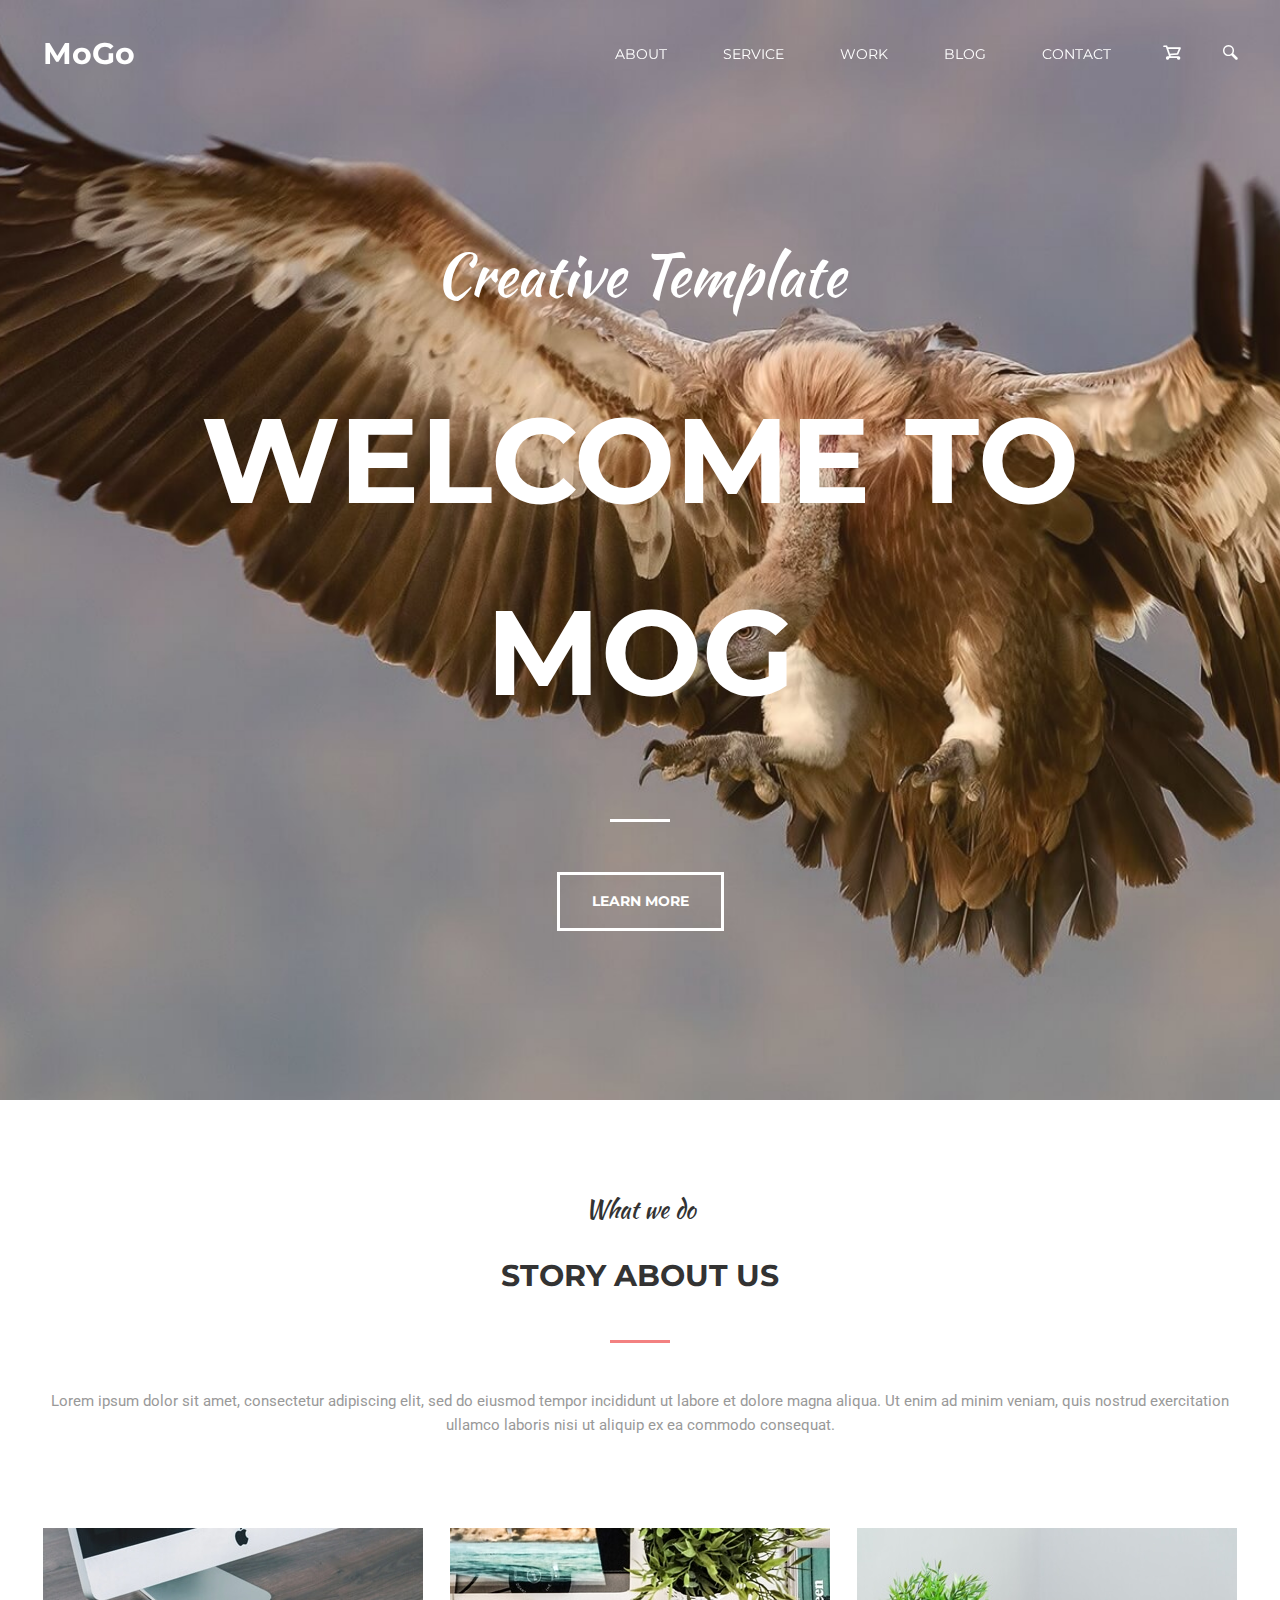
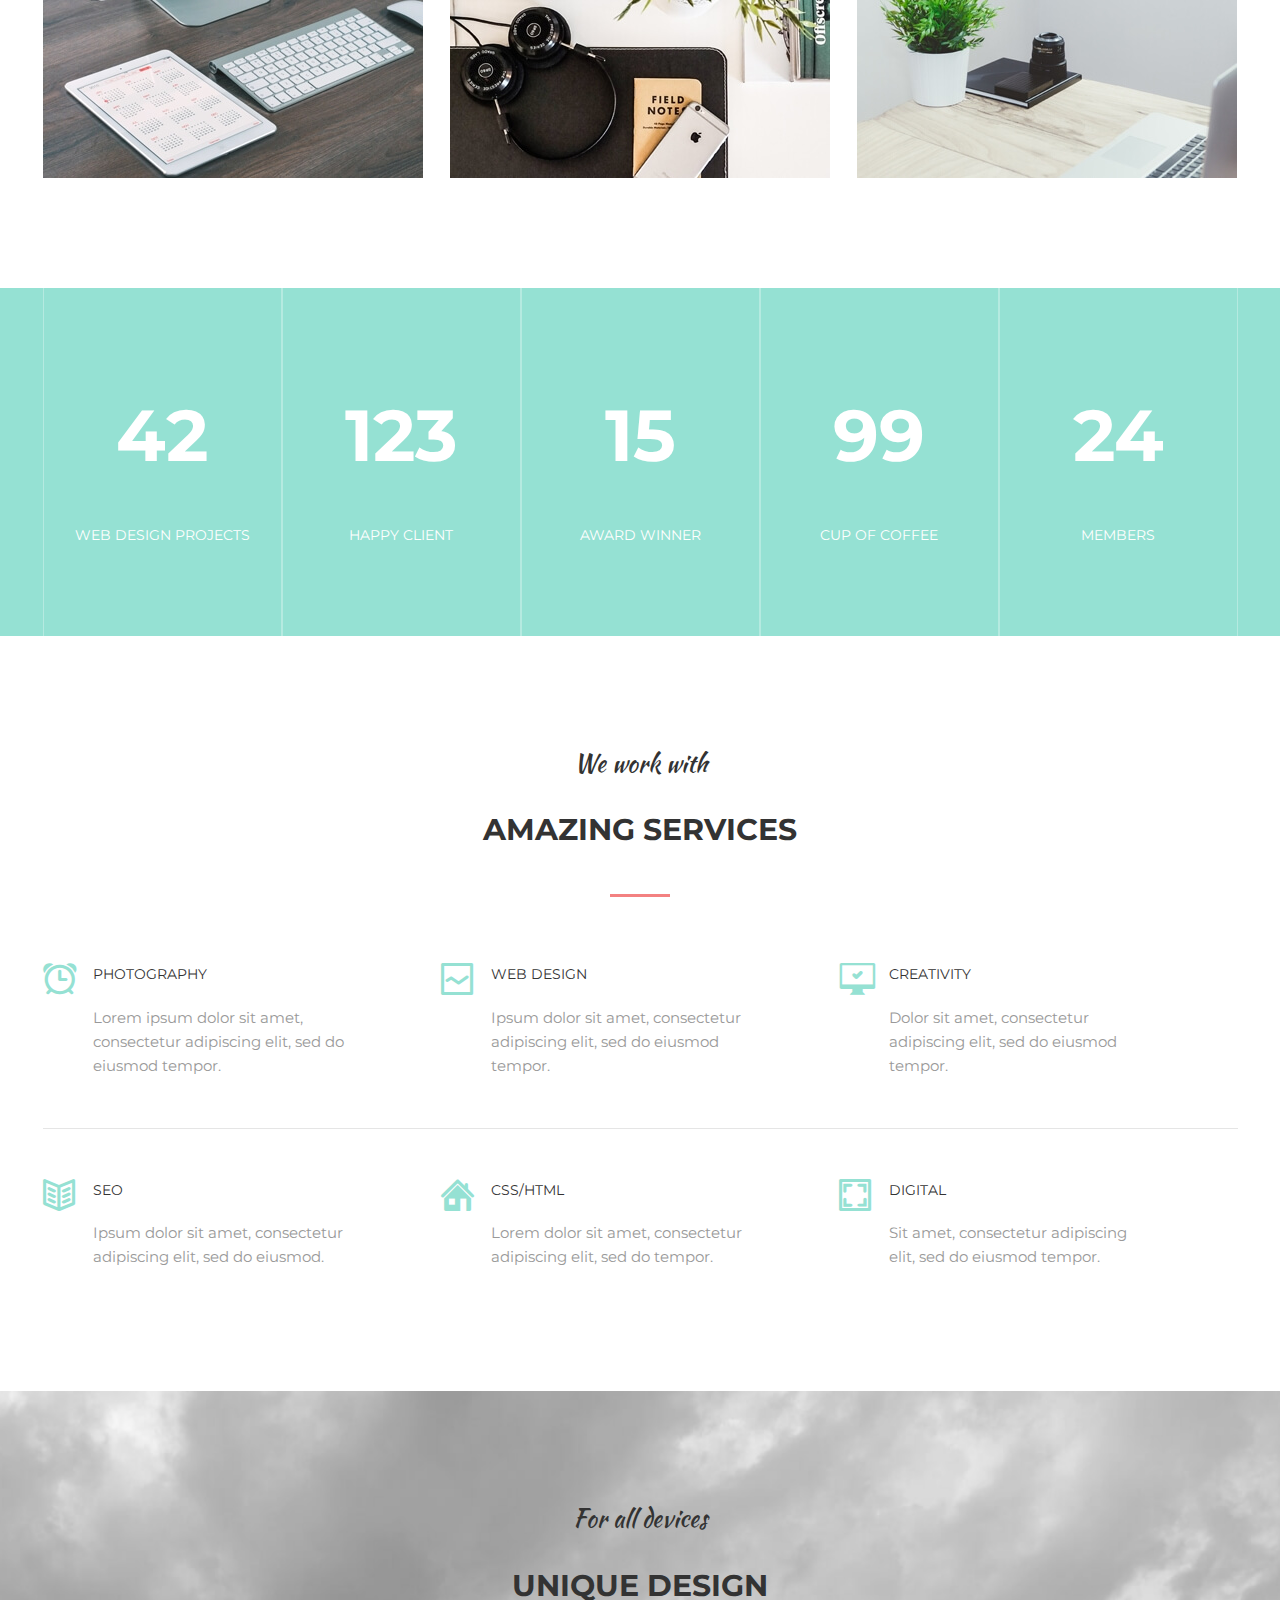
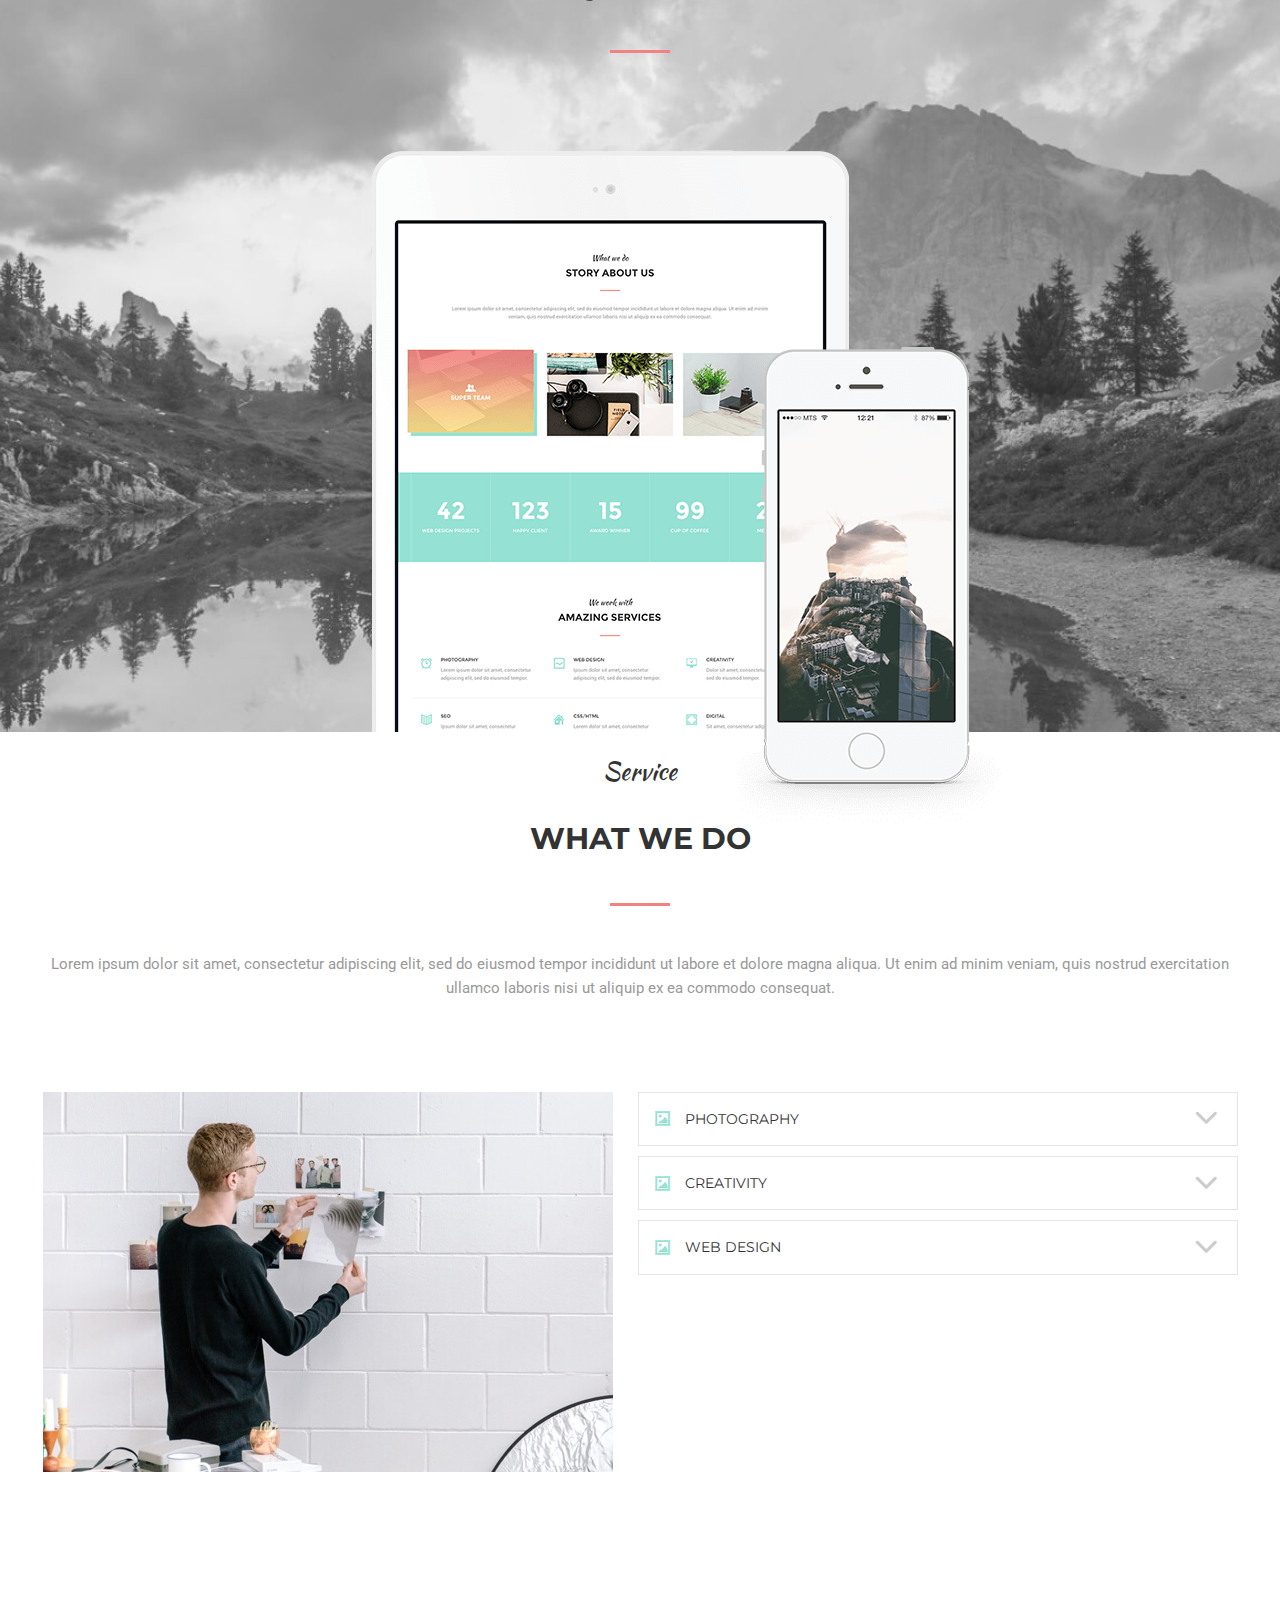
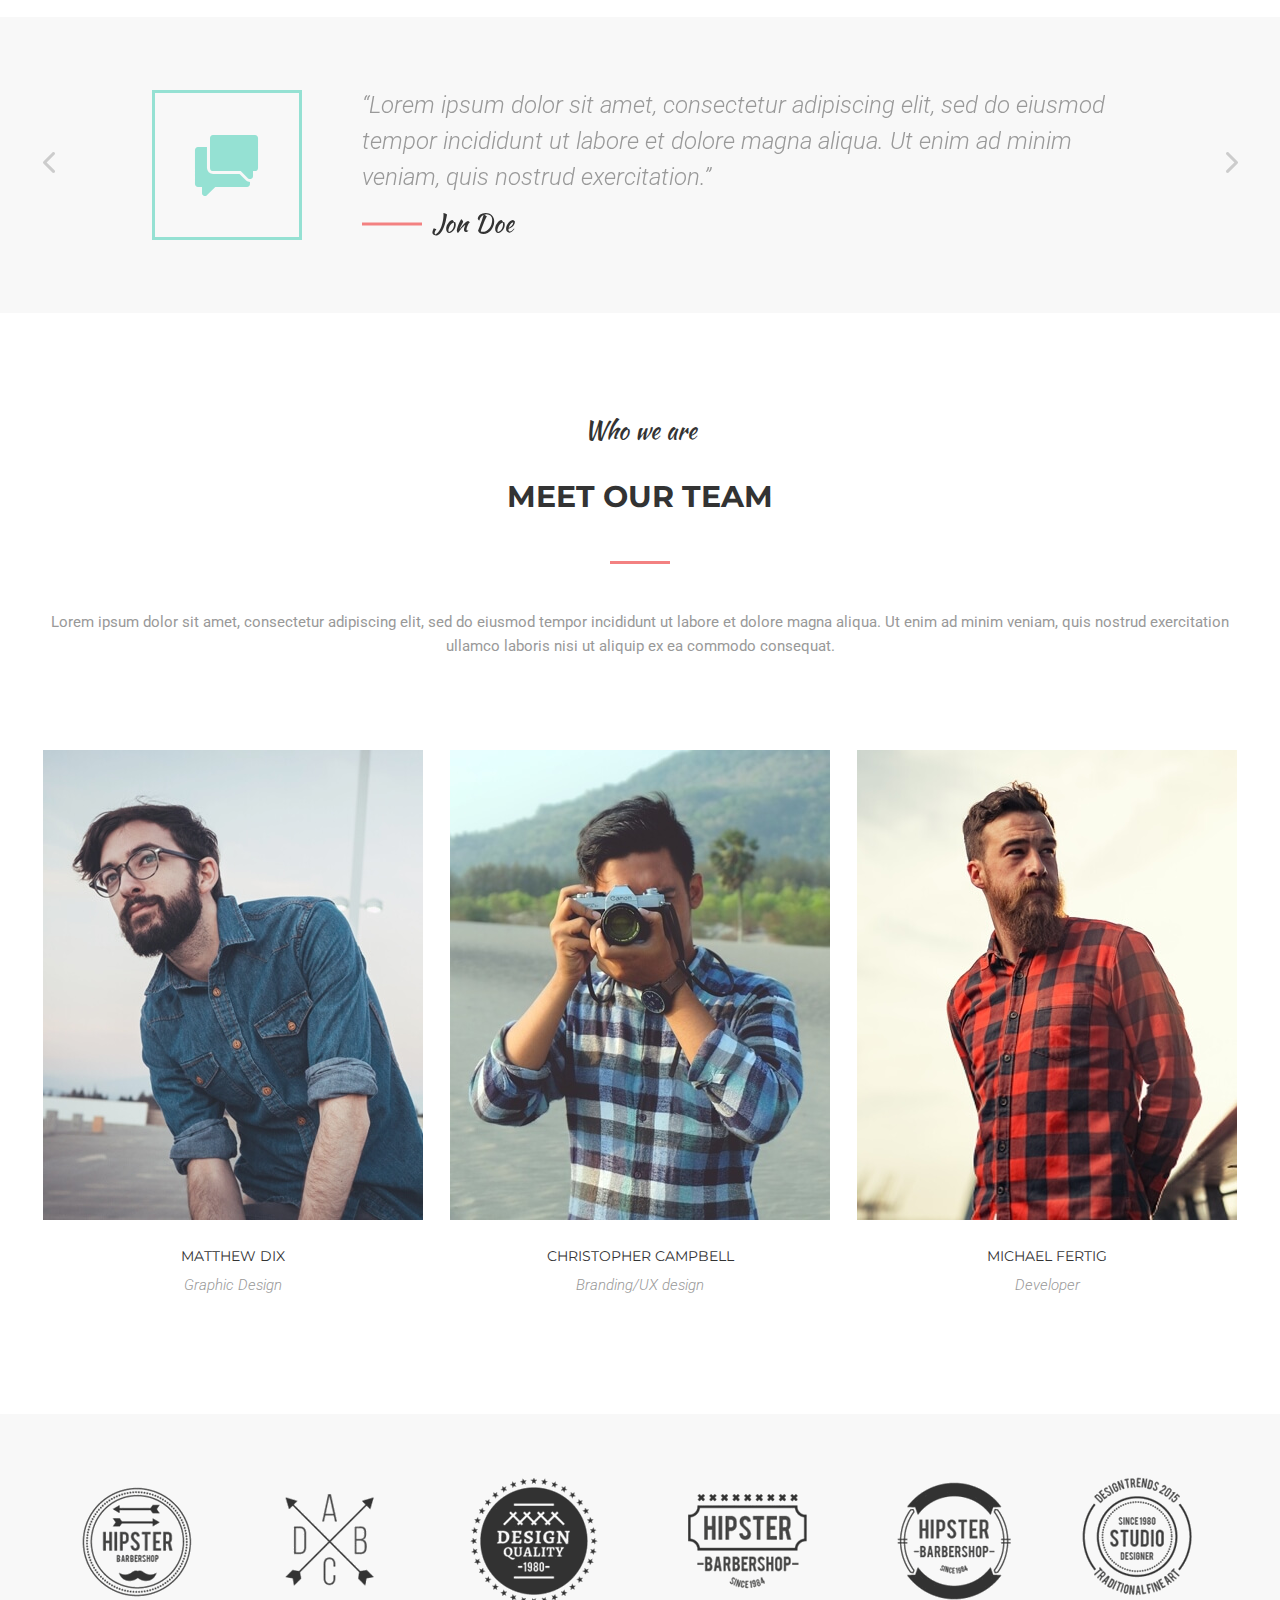
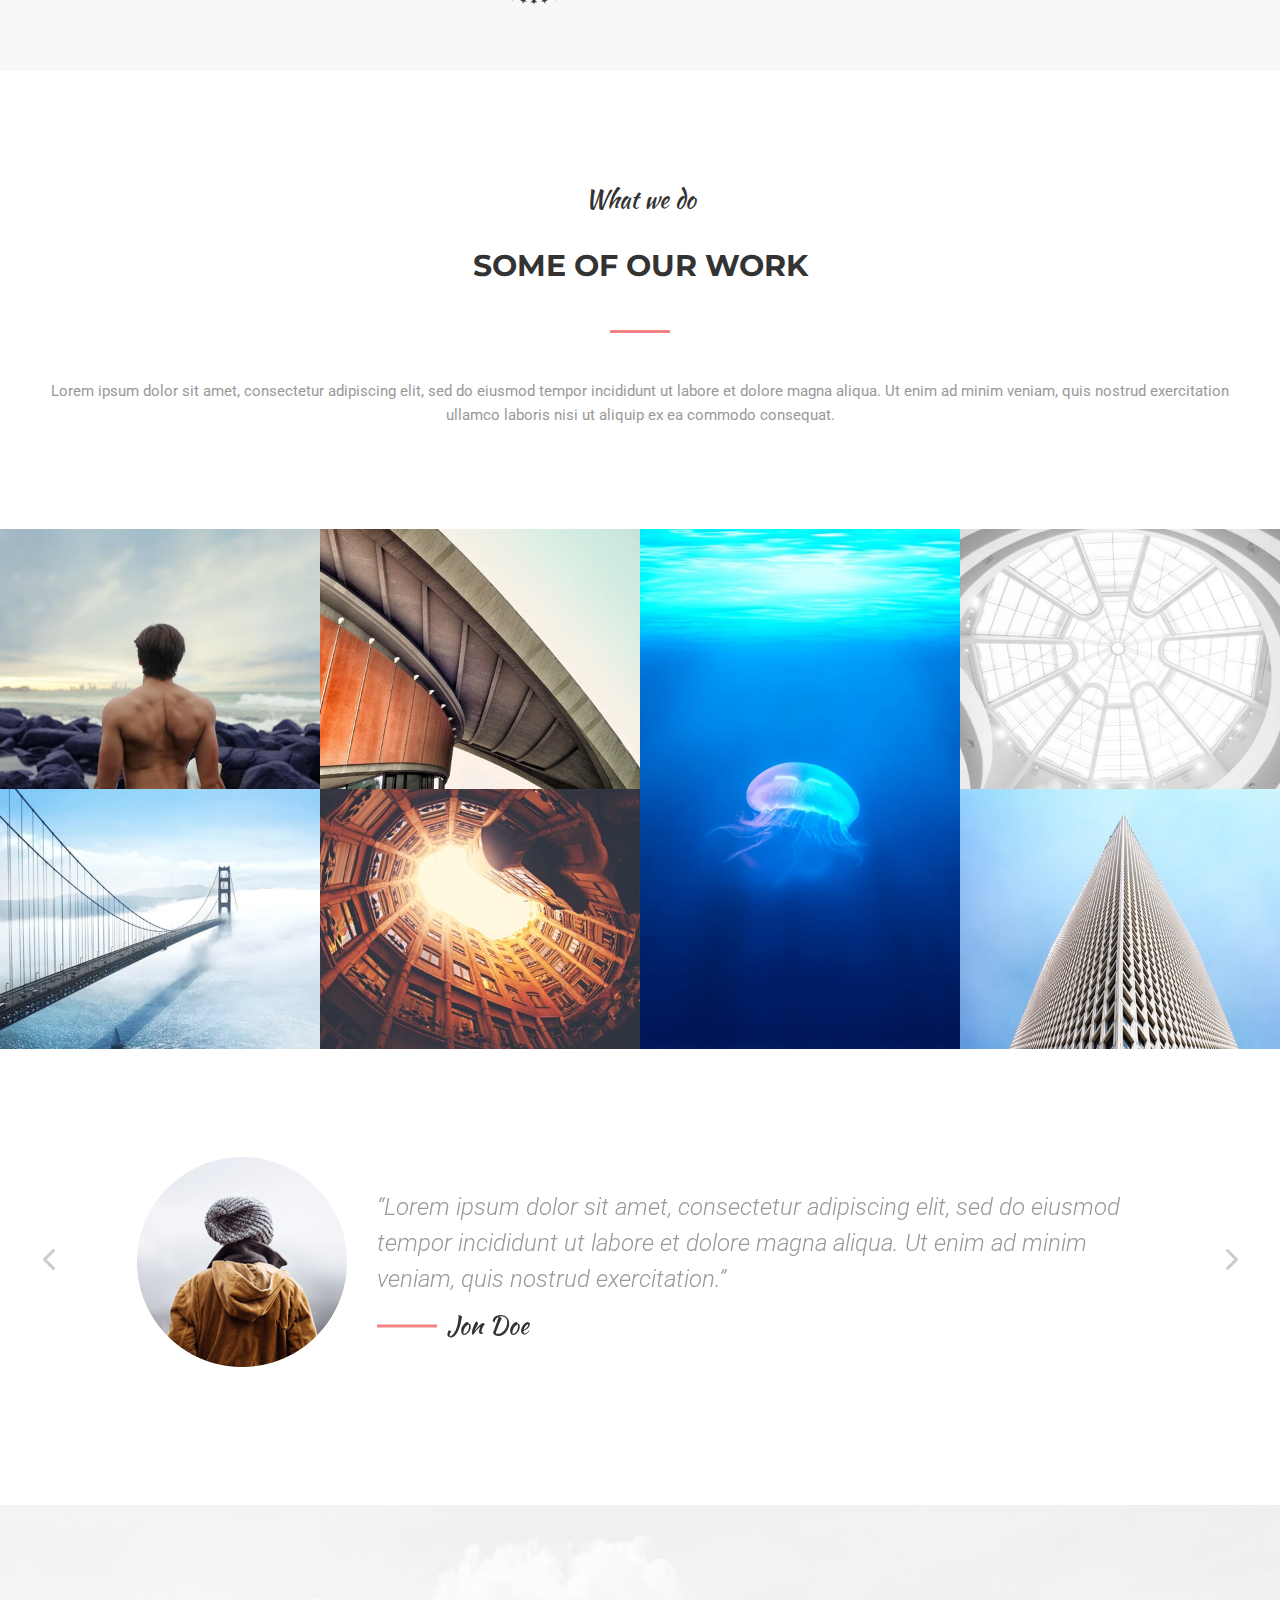
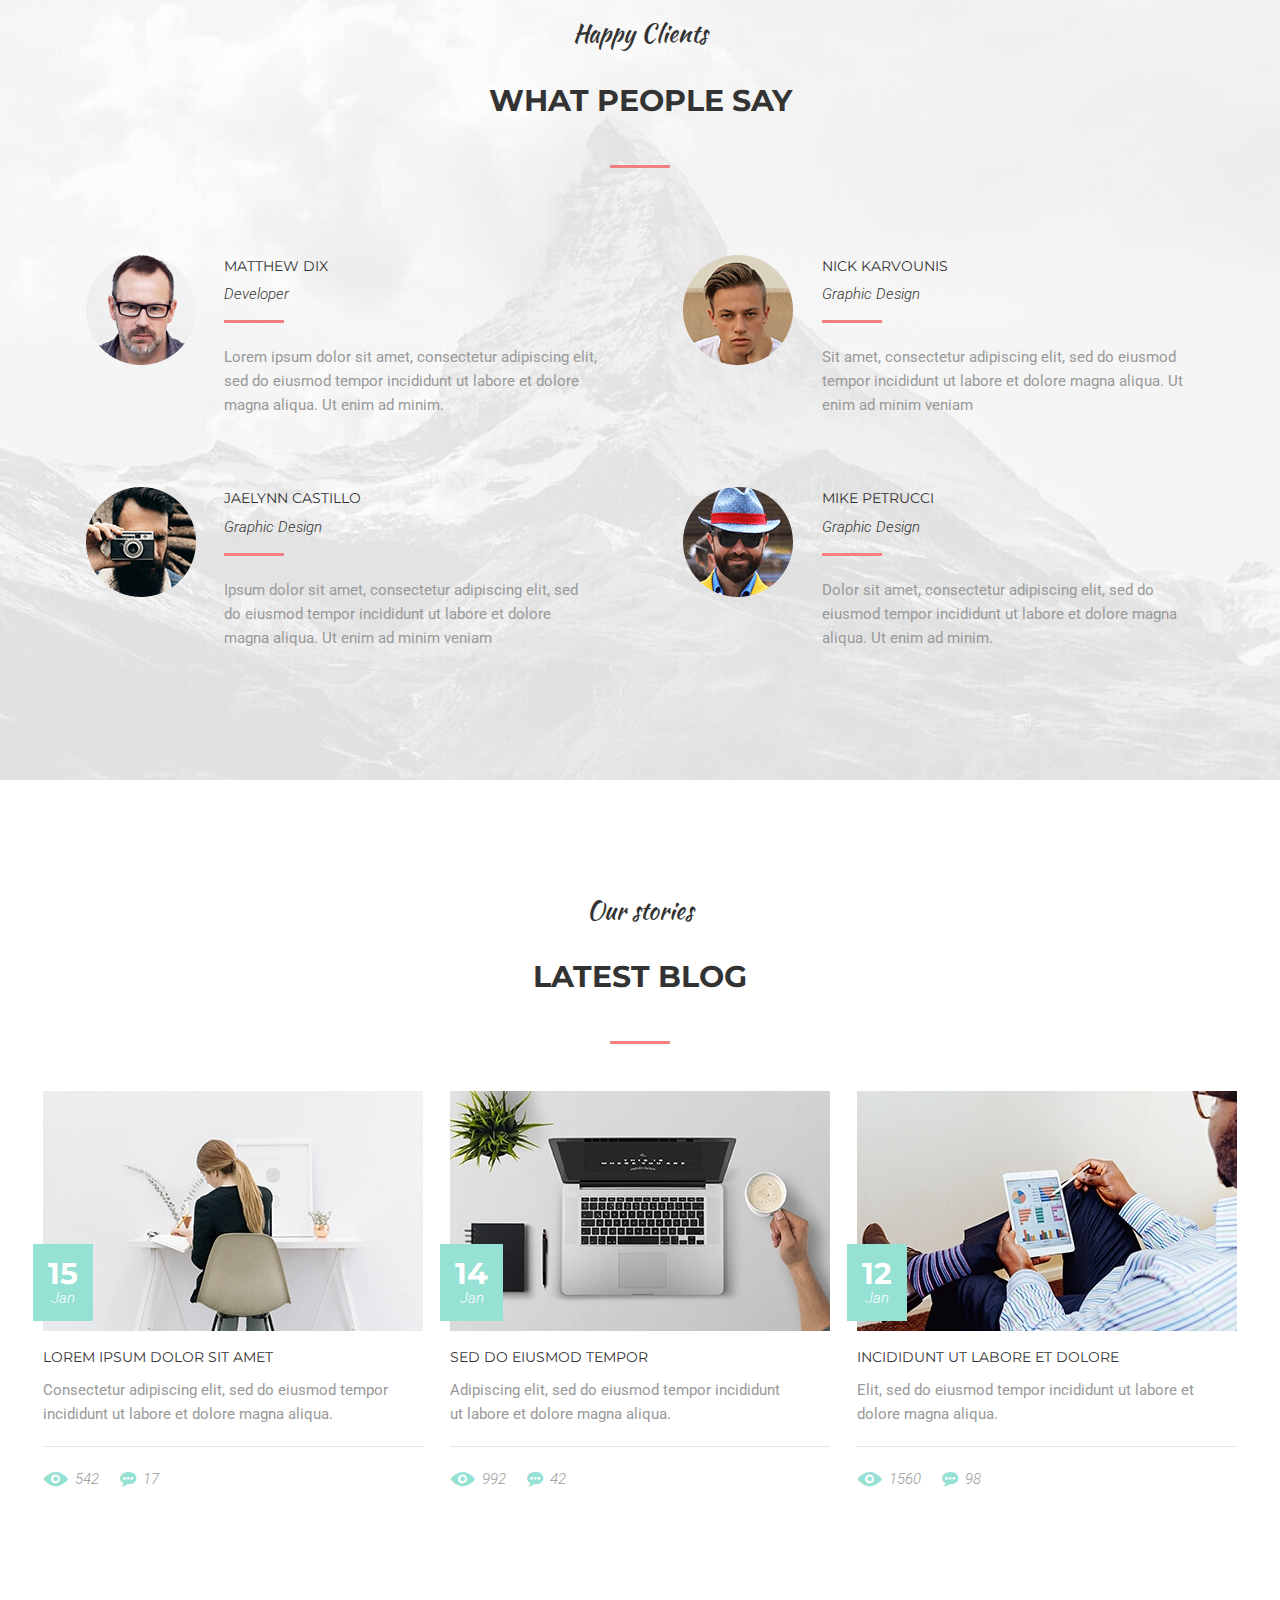
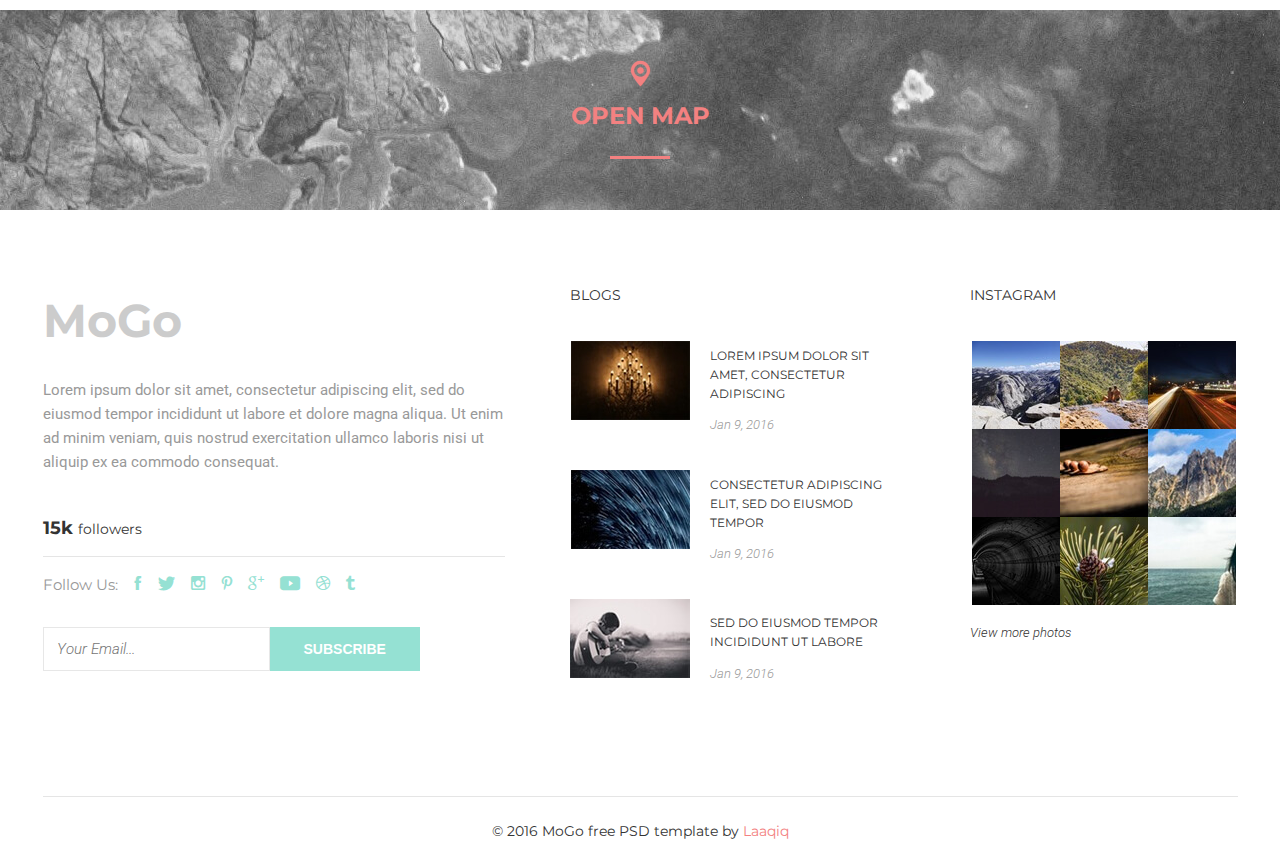
==== commit ed6bb982: "Mogo commit" ====
--- a/Mogo/index.html
+++ b/Mogo/index.html
@@ -1 +1 @@
-<!DOCTYPE html><html lang="ru-RU"><head><meta charset="UTF-8"><meta http-equiv="X-UA-Compatible" content="IE = edge"><meta name="viewport" content="width=device-width" initial-scale="1" maximum-scale="1"><link rel="stylesheet" href="css/styles.css"><link href="https://fonts.googleapis.com/css?family=Kaushan+Script|Montserrat:400,700|Roboto:300,300i,400" rel="stylesheet"><title></title></head><body><section class="top-banner js-banner"><div class="container"><header class="header js-header"><div class="container"><div class="header__inner"><strong class="header__logo"><a href="#">MoGo</a></strong><div class="nav-btn js-navBtn"><span class="nav-btn__line nav-btn__line--top"></span><span class="nav-btn__line nav-btn__line--middle"></span><span class="nav-btn__line nav-btn__line--bottom"></span></div><ul class="nav js-nav"><li class="nav__item"><a href="#about">About</a></li><li class="nav__item"><a href="#service">Service</a></li><li class="nav__item"><a href="#work">Work</a></li><li class="nav__item"><a href="#blog">Blog</a></li><li class="nav__item"><a href="#contact">Contact</a></li></ul><div class="cart"><i class="i-shopping-cart"></i></div><div class="search"><i class="i-magnifying-glass"></i></div></div></div></header><div class="headline-wrap headline-wrap--top-banner"><h2 class="subheadline-section subheadline-section--top-banner">Creative Template</h2><h1 class="headline headline--top-banner">Welcome to <br>MoG</h1></div><div class="top-banner__btn-wrap"><a class="top-banner__btn" href="#">Learn more</a></div></div></section><section class="about-us" id="about"><div class="container"><div class="headline-wrap"><h3 class="subheadline-section">What we do</h3><h2 class="headline">Story about us</h2></div><p class="text-section">Lorem ipsum dolor sit amet, consectetur adipiscing elit, sed do eiusmod tempor incididunt ut labore et dolore magna aliqua. Ut enim ad minim veniam, quis nostrud exercitation ullamco laboris nisi ut aliquip ex ea commodo consequat. </p><div class="about-us__imgs-wrap"><img class="about-us__img" src="img/jpg/about-us-img01.jpg"><img class="about-us__img about-us__img--middle-block" src="img/jpg/about-us-img02.jpg"><img class="about-us__img" src="img/jpg/about-us-img03.jpg"></div></div></section><section class="facts"><div class="container"><div class="facts__inner"><div class="facts__item"><span class="facts__count">42</span><h4 class="subheadline subheadline--facts">Web Design Projects</h4></div><div class="facts__item"><span class="facts__count">123</span><h4 class="subheadline subheadline--facts">Happy client</h4></div><div class="facts__item"><span class="facts__count">15</span><h4 class="subheadline subheadline--facts">Award winner</h4></div><div class="facts__item"><span class="facts__count">99</span><h4 class="subheadline subheadline--facts">Cup of coffee</h4></div><div class="facts__item"><span class="facts__count">24</span><h4 class="subheadline subheadline--facts">Members</h4></div></div></div></section><section class="services" id="service"><div class="container"><div class="headline-wrap"><h3 class="subheadline-section">We work with</h3><h2 class="headline">Amazing Services</h2></div><div class="services__inner"><div class="services__item"><i class="i-alarm"></i><h4 class="subheadline subheadline--services">Photography</h4><p class="services__text">Lorem ipsum dolor sit amet, consectetur adipiscing elit, sed do eiusmod tempor.</p></div><div class="services__item"><i class="i-line-graph"></i><h4 class="subheadline subheadline--services">Web Design</h4><p class="services__text">Ipsum dolor sit amet, consectetur adipiscing elit, sed do eiusmod tempor.</p></div><div class="services__item"><i class="i-computer"></i><h4 class="subheadline subheadline--services">Creativity</h4><p class="services__text">Dolor sit amet, consectetur adipiscing elit, sed do eiusmod tempor.</p></div><div class="services__separator"></div><div class="services__item"><i class="i-book"></i><h4 class="subheadline subheadline--services">Seo</h4><p class="services__text">Ipsum dolor sit amet, consectetur adipiscing elit, sed do eiusmod.</p></div><div class="services__item"><i class="i-home"></i><h4 class="subheadline subheadline--services">Css/Html</h4><p class="services__text">Lorem dolor sit amet, consectetur adipiscing elit, sed do tempor.</p></div><div class="services__item"><i class="i-image"></i><h4 class="subheadline subheadline--services">Digital</h4><p class="services__text">Sit amet, consectetur adipiscing elit, sed do eiusmod tempor.</p></div></div></div></section><section class="design"><div class="container"><div class="headline-wrap"><h3 class="subheadline-section">For all devices</h3><h2 class="headline">Unique design</h2></div></div></section><section class="what-we-do"><div class="container"><div class="headline-wrap"><h3 class="subheadline-section">Service</h3><h2 class="headline">What we do</h2></div><p class="text-section">Lorem ipsum dolor sit amet, consectetur adipiscing elit, sed do eiusmod tempor incididunt ut labore et dolore magna aliqua. Ut enim ad minim veniam, quis nostrud exercitation ullamco laboris nisi ut aliquip ex ea commodo consequat.</p><div class="activities-wrap"><img class="activities__img" src="img/jpg/activities-img.jpg"><div class="activities__inner"><div class="activity"><div class="activity__top-row"><i class="i-picture"></i><h4 class="subheadline subheadline--activity">Photography</h4><span class="activity__btn js-accordion"><i class="i-arrow-up"></i><i class="i-arrow-down"></i></span></div><p class="activity__text">Lorem ipsum dolor sit amet, consectetur adipiscing elit, sed do eiusmod tempor incididunt ut labore et dolore magna aliqua. Ut enim ad minim veniam, quis nostrud exercitation ullamco laboris nisi ut aliquip ex ea commodo consequat. Duis aute irure dolor in reprehenderit in voluptate velit esse cillum dolore eu fugiat nulla pariatur. Excepteur sint occaecat cupidatat non proident, sunt in culpa qui officia deserunt mollit anim id est laborum. Ut enim ad minim veniam, quis nostrud exercitation ullamco laboris nisi ut aliquip ex ea commodo consequat. Lorem ipsum dolor sit amet, consectetur adipiscing elit, sed do eiusmod tempor incididunt ut labore et dolore magna aliqua. Ut enim ad minim veniam, quis nostrud exercitation ullamco laboris nisi ut aliquip ex ea commodo consequat. Duis aute irure dolor in reprehenderit in voluptate velit esse cillum dolore eu fugiat nulla pariatur. Excepteur sint occaecat cupidatat non proident, sunt in culpa qui officia deserunt mollit anim id est laborum. Ut enim ad minim veniam, quis nostrud exercitation ullamco laboris nisi ut aliquip ex ea commodo consequat. Lorem ipsum dolor sit amet, consectetur adipiscing elit, sed do eiusmod tempor incididunt ut labore et dolore magna aliqua. Ut enim ad minim veniam, quis nostrud exercitation ullamco laboris nisi ut aliquip ex ea commodo consequat. Duis aute irure dolor in reprehenderit in voluptate velit esse cillum dolore eu fugiat nulla pariatur. Excepteur sint occaecat cupidatat non proident, sunt in culpa qui officia deserunt mollit anim id est laborum. Ut enim ad minim veniam, quis nostrud exercitation ullamco laboris nisi ut aliquip ex ea commodo consequat. Lorem ipsum dolor sit amet, consectetur adipiscing elit, sed do eiusmod tempor incididunt ut labore et dolore magna aliqua. Ut enim ad minim veniam, quis nostrud exercitation ullamco laboris nisi ut aliquip ex ea commodo consequat. Duis aute irure dolor in reprehenderit in voluptate velit esse cillum dolore eu fugiat nulla pariatur. Excepteur sint occaecat cupidatat non proident, sunt in culpa qui officia deserunt mollit anim id est laborum. Ut enim ad minim veniam, quis nostrud exercitation ullamco laboris nisi ut aliquip ex ea commodo consequat.</p></div><div class="activity"><div class="activity__top-row"><i class="i-picture"></i><h4 class="subheadline subheadline--activity">Creativity</h4><span class="activity__btn js-accordion"><i class="i-arrow-up"></i><i class="i-arrow-down"></i></span></div><p class="activity__text">Lorem ipsum dolor sit amet, consectetur adipiscing elit, sed do eiusmod tempor incididunt ut labore et dolore magna aliqua. Ut enim ad minim veniam, quis nostrud exercitation ullamco laboris nisi ut aliquip ex ea commodo consequat. Duis aute irure dolor in reprehenderit in voluptate velit esse cillum dolore eu fugiat nulla pariatur. Excepteur sint occaecat cupidatat non proident, sunt in culpa qui officia deserunt mollit anim id est laborum. Ut enim ad minim veniam, quis nostrud exercitation ullamco laboris nisi ut aliquip ex ea commodo consequat. Lorem ipsum dolor sit amet, consectetur adipiscing elit, sed do eiusmod tempor incididunt ut labore et dolore magna aliqua. Ut enim ad minim veniam, quis nostrud exercitation ullamco laboris nisi ut aliquip ex ea commodo consequat. Duis aute irure dolor in reprehenderit in voluptate velit esse cillum dolore eu fugiat nulla pariatur. Excepteur sint occaecat cupidatat non proident, sunt in culpa qui officia deserunt mollit anim id est laborum. Ut enim ad minim veniam, quis nostrud exercitation ullamco laboris nisi ut aliquip ex ea commodo consequat. Lorem ipsum dolor sit amet, consectetur adipiscing elit, sed do eiusmod tempor incididunt ut labore et dolore magna aliqua. Ut enim ad minim veniam, quis nostrud exercitation ullamco laboris nisi ut aliquip ex ea commodo consequat. Duis aute irure dolor in reprehenderit in voluptate velit esse cillum dolore eu fugiat nulla pariatur. Excepteur sint occaecat cupidatat non proident, sunt in culpa qui officia deserunt mollit anim id est laborum. Ut enim ad minim veniam, quis nostrud exercitation ullamco laboris nisi ut aliquip ex ea commodo consequat. Lorem ipsum dolor sit amet, consectetur adipiscing elit, sed do eiusmod tempor incididunt ut labore et dolore magna aliqua. Ut enim ad minim veniam, quis nostrud exercitation ullamco laboris nisi ut aliquip ex ea commodo consequat. Duis aute irure dolor in reprehenderit in voluptate velit esse cillum dolore eu fugiat nulla pariatur. Excepteur sint occaecat cupidatat non proident, sunt in culpa qui officia deserunt mollit anim id est laborum. Ut enim ad minim veniam, quis nostrud exercitation ullamco laboris nisi ut aliquip ex ea commodo consequat.</p></div><div class="activity"><div class="activity__top-row"><i class="i-picture"></i><h4 class="subheadline subheadline--activity">Web design</h4><span class="activity__btn js-accordion"><i class="i-arrow-up"></i><i class="i-arrow-down"></i></span></div><p class="activity__text">Lorem ipsum dolor sit amet, consectetur adipiscing elit, sed do eiusmod tempor incididunt ut labore et dolore magna aliqua. Ut enim ad minim veniam, quis nostrud exercitation ullamco laboris nisi ut aliquip ex ea commodo consequat. Duis aute irure dolor in reprehenderit in voluptate velit esse cillum dolore eu fugiat nulla pariatur. Excepteur sint occaecat cupidatat non proident, sunt in culpa qui officia deserunt mollit anim id est laborum. Ut enim ad minim veniam, quis nostrud exercitation ullamco laboris nisi ut aliquip ex ea commodo consequat. Lorem ipsum dolor sit amet, consectetur adipiscing elit, sed do eiusmod tempor incididunt ut labore et dolore magna aliqua. Ut enim ad minim veniam, quis nostrud exercitation ullamco laboris nisi ut aliquip ex ea commodo consequat. Duis aute irure dolor in reprehenderit in voluptate velit esse cillum dolore eu fugiat nulla pariatur. Excepteur sint occaecat cupidatat non proident, sunt in culpa qui officia deserunt mollit anim id est laborum. Ut enim ad minim veniam, quis nostrud exercitation ullamco laboris nisi ut aliquip ex ea commodo consequat. Lorem ipsum dolor sit amet, consectetur adipiscing elit, sed do eiusmod tempor incididunt ut labore et dolore magna aliqua. Ut enim ad minim veniam, quis nostrud exercitation ullamco laboris nisi ut aliquip ex ea commodo consequat. Duis aute irure dolor in reprehenderit in voluptate velit esse cillum dolore eu fugiat nulla pariatur. Excepteur sint occaecat cupidatat non proident, sunt in culpa qui officia deserunt mollit anim id est laborum. Ut enim ad minim veniam, quis nostrud exercitation ullamco laboris nisi ut aliquip ex ea commodo consequat. Lorem ipsum dolor sit amet, consectetur adipiscing elit, sed do eiusmod tempor incididunt ut labore et dolore magna aliqua. Ut enim ad minim veniam, quis nostrud exercitation ullamco laboris nisi ut aliquip ex ea commodo consequat. Duis aute irure dolor in reprehenderit in voluptate velit esse cillum dolore eu fugiat nulla pariatur. Excepteur sint occaecat cupidatat non proident, sunt in culpa qui officia deserunt mollit anim id est laborum. Ut enim ad minim veniam, quis nostrud exercitation ullamco laboris nisi ut aliquip ex ea commodo consequat.</p></div></div></div></div></section><section class="comments"><div class="container"><div class="slider slider--comments"><div class="slider-prev slider-prev--comments"><i class="i-arrow-left"></i></div><div class="slider-next slider-next--comments"><i class="i-arrow-right"></i></div><div class="comments__slides"><div class="comments__slide"><div class="quote-wrap"><div class="comments__rectangle"><i class="i-messages"></i></div><div class="comments__quote"><blockquote class="blockquote">Lorem ipsum dolor sit amet, consectetur adipiscing elit, sed do eiusmod tempor incididunt ut labore et dolore magna aliqua. Ut enim ad minim veniam, quis nostrud exercitation.</blockquote><p class="quote-author">Jon Doe</p></div></div></div><div class="comments__slide"><div class="quote-wrap"><div class="comments__rectangle"><i class="i-messages"></i></div><div class="comments__quote"><blockquote class="blockquote">Lorem ipsum dolor sit amet, consectetur adipiscing elit, sed do eiusmod tempor incididunt ut labore et dolore magna aliqua. Ut enim ad minim veniam, quis nostrud exercitation.</blockquote><p class="quote-author">Jon Doe</p></div></div></div><div class="comments__slide"><div class="quote-wrap"><div class="comments__rectangle"><i class="i-messages"></i></div><div class="comments__quote"><blockquote class="blockquote">Lorem ipsum dolor sit amet, consectetur adipiscing elit, sed do eiusmod tempor incididunt ut labore et dolore magna aliqua. Ut enim ad minim veniam, quis nostrud exercitation.</blockquote><p class="quote-author">Jon Doe</p></div></div></div></div></div></div></section><section class="our-team"><div class="container"><div class="headline-wrap"><h3 class="subheadline-section">Who we are</h3><h2 class="headline">Meet our team</h2></div><p class="text-section">Lorem ipsum dolor sit amet, consectetur adipiscing elit, sed do eiusmod tempor incididunt ut labore et dolore magna aliqua. Ut enim ad minim veniam, quis nostrud exercitation ullamco laboris nisi ut aliquip ex ea commodo consequat. </p><div class="team-wrap"><div class="team__item"><div class="team__img-wrap"><img class="team__img" src="img/jpg/team-img01.jpg"><ul class="team__social-overlay"><li class="team__item-social"><a href="#"><i class="i-facebook"></i></a></li><li class="team__item-social"><a href="#"><i class="i-twitter"></i></a></li><li class="team__item-social"><a href="#"><i class="i-pinterest"></i></a></li><li class="team__item-social"><a href="#"><i class="i-instagram"></i></a></li></ul></div><p class="team__person subheadline-like">Matthew Dix</p><p class="person-activity">Graphic Design</p></div><div class="team__item team__item--middle-block"><div class="team__img-wrap"><img class="team__img" src="img/jpg/team-img02.jpg"><ul class="team__social-overlay"><li class="team__item-social"><a href="#"><i class="i-facebook"></i></a></li><li class="team__item-social"><a href="#"><i class="i-twitter"></i></a></li><li class="team__item-social"><a href="#"><i class="i-pinterest"></i></a></li><li class="team__item-social"><a href="#"><i class="i-instagram"></i></a></li></ul></div><p class="team__person subheadline-like">Christopher Campbell</p><p class="person-activity">Branding/UX design</p></div><div class="team__item"><div class="team__img-wrap"><img class="team__img" src="img/jpg/team-img03.jpg"><ul class="team__social-overlay"><li class="team__item-social"><a href="#"><i class="i-facebook"></i></a></li><li class="team__item-social"><a href="#"><i class="i-twitter"></i></a></li><li class="team__item-social"><a href="#"><i class="i-pinterest"></i></a></li><li class="team__item-social"><a href="#"><i class="i-instagram"></i></a></li></ul></div><p class="team__person subheadline-like">Michael Fertig</p><p class="person-activity">Developer</p></div></div></div></section><section class="clinetslogos"><div class="container"><div class="clinetslogos__inner"><div class="clinetslogos__column"><img class="clinetslogos__img" src="img/png/clinetslogos-img01.png"><img class="clinetslogos__img" src="img/png/clinetslogos-img02.png"><img class="clinetslogos__img" src="img/png/clinetslogos-img03.png"></div><div class="clinetslogos__column"><img class="clinetslogos__img" src="img/png/clinetslogos-img04.png"><img class="clinetslogos__img" src="img/png/clinetslogos-img05.png"><img class="clinetslogos__img" src="img/png/clinetslogos-img06.png"></div></div></div></section><section class="our-work" id="work"><div class="container"><div class="headline-wrap"><h3 class="subheadline-section">What we do</h3><h2 class="headline">some of our work</h2></div><p class="text-section">Lorem ipsum dolor sit amet, consectetur adipiscing elit, sed do eiusmod tempor incididunt ut labore et dolore magna aliqua. Ut enim ad minim veniam, quis nostrud exercitation ullamco laboris nisi ut aliquip ex ea commodo consequat. </p></div><div class="our-work__imgs-wrap"><div class="our-work__column-1"><img class="our-work__img" src="img/jpg/our-work-img01.jpg"><img class="our-work__img" src="img/jpg/our-work-img02.jpg"><img class="our-work__img" src="img/jpg/our-work-img03.jpg"><img class="our-work__img" src="img/jpg/our-work-img04.jpg"></div><img class="our-work__img-big" src="img/jpg/our-work-img05.jpg"><div class="our-work__column-2"><img class="our-work__img" src="img/jpg/our-work-img06.jpg"><img class="our-work__img" src="img/jpg/our-work-img07.jpg"></div></div></section><section class="testimonials"><div class="container"><div class="slider slider--testimonials"><div class="slider-prev slider-prev--testimonials"><i class="i-arrow-left"></i></div><div class="slider-next slider-next--testimonials"><i class="i-arrow-right"></i></div><div class="testimonials__slides"><div class="testimonials__slide"><div class="quote-wrap"><img class="testimonials__img" src="img/png/testimonials-img.png"><div class="testimonials__quote"><blockquote class="blockquote">Lorem ipsum dolor sit amet, consectetur adipiscing elit, sed do eiusmod tempor incididunt ut labore et dolore magna aliqua. Ut enim ad minim veniam, quis nostrud exercitation.</blockquote><p class="quote-author">Jon Doe</p></div></div></div><div class="testimonials__slide"><div class="quote-wrap"><img class="testimonials__img" src="img/png/testimonials-img.png"><div class="testimonials__quote"><blockquote class="blockquote">Lorem ipsum dolor sit amet, consectetur adipiscing elit, sed do eiusmod tempor incididunt ut labore et dolore magna aliqua. Ut enim ad minim veniam, quis nostrud exercitation.</blockquote><p class="quote-author">Jon Doe</p></div></div></div><div class="testimonials__slide"><div class="quote-wrap"><img class="testimonials__img" src="img/png/testimonials-img.png"><div class="testimonials__quote"><blockquote class="blockquote">Lorem ipsum dolor sit amet, consectetur adipiscing elit, sed do eiusmod tempor incididunt ut labore et dolore magna aliqua. Ut enim ad minim veniam, quis nostrud exercitation.</blockquote><p class="quote-author">Jon Doe</p></div></div></div></div></div></div></section><section class="reviews"><div class="container"><div class="headline-wrap"><h3 class="subheadline-section">Happy Clients</h3><h2 class="headline">What people say</h2></div><div class="reviews__inner"><div class="reviews__item"><img class="reviews__img" src="img/png/reviews-img01.png"><div class="reviews__item-inner"><div class="reviews__person-wrap"><p class="reviews__person subheadline-like">Matthew Dix</p><p class="person-activity person-activity--reviews">Developer</p></div><p class="reviews__text">Lorem ipsum dolor sit amet, consectetur adipiscing elit, sed do eiusmod tempor incididunt ut labore et dolore magna aliqua. Ut enim ad minim.</p></div></div><div class="reviews__item"><img class="reviews__img" src="img/png/reviews-img02.png"><div class="reviews__item-inner"><div class="reviews__person-wrap"><p class="reviews__person subheadline-like">Nick Karvounis</p><p class="person-activity person-activity--reviews">Graphic Design</p></div><p class="reviews__text">Sit amet, consectetur adipiscing elit, sed do eiusmod tempor incididunt ut labore et dolore magna aliqua. Ut enim ad minim veniam</p></div></div><div class="reviews__item"><img class="reviews__img" src="img/png/reviews-img03.png"><div class="reviews__item-inner"><div class="reviews__person-wrap"><p class="reviews__person subheadline-like">Jaelynn Castillo</p><p class="person-activity person-activity--reviews">Graphic Design</p></div><p class="reviews__text">Ipsum dolor sit amet, consectetur adipiscing elit, sed do eiusmod tempor incididunt ut labore et dolore magna aliqua. Ut enim ad minim veniam</p></div></div><div class="reviews__item"><img class="reviews__img" src="img/png/reviews-img04.png"><div class="reviews__item-inner"><div class="reviews__person-wrap"><p class="reviews__person subheadline-like">Mike Petrucci</p><p class="person-activity person-activity--reviews">Graphic Design</p></div><p class="reviews__text">Dolor sit amet, consectetur adipiscing elit, sed do eiusmod tempor incididunt ut labore et dolore magna aliqua. Ut enim ad minim.</p></div></div></div></div></section><section class="blog" id="blog"><div class="container"><div class="headline-wrap"><h3 class="subheadline-section">Our stories</h3><h2 class="headline">Latest blog</h2></div><div class="blog__inner"><div class="blog__item"><div class="blog__img-wrap"><img class="blog__img" src="img/jpg/blog-img01.jpg"><div class="blog__date"><span class="blog__num">15</span><span class="blog__month">Jan</span></div></div><h4 class="subheadline">Lorem ipsum dolor sit amet</h4><p class="blog__text">Consectetur adipiscing elit, sed do eiusmod tempor incididunt ut labore et dolore magna aliqua.</p><div class="blog__bottom"><span class="blog__views"><i class="i-view"></i>542</span><span class="blog__comments"><i class="i-comments"></i>17</span></div></div><div class="blog__item blog__item--middle-block"><div class="blog__img-wrap"><img class="blog__img" src="img/jpg/blog-img02.jpg"><div class="blog__date"><span class="blog__num">14</span><span class="blog__month">Jan</span></div></div><h4 class="subheadline">Sed do eiusmod tempor</h4><p class="blog__text">Adipiscing elit, sed do eiusmod tempor incididunt ut labore et dolore magna aliqua.</p><div class="blog__bottom"><span class="blog__views"><i class="i-view"></i>992</span><span class="blog__comments"><i class="i-comments"></i>42</span></div></div><div class="blog__item"><div class="blog__img-wrap"><img class="blog__img" src="img/jpg/blog-img03.jpg"><div class="blog__date"><span class="blog__num">12</span><span class="blog__month">Jan</span></div></div><h4 class="subheadline">Incididunt ut labore et dolore</h4><p class="blog__text">Elit, sed do eiusmod tempor incididunt ut labore et dolore magna aliqua.</p><div class="blog__bottom"><span class="blog__views"><i class="i-view"></i>1560</span><span class="blog__comments"><i class="i-comments"></i>98</span></div></div></div></div></section><section class="map"><div class="map__inner"><div class="headline-wrap headline-wrap--map"><h2 class="headline headline--map"><i class="i-geotag"></i>Open map</h2></div><iframe class="map__iframe" src="https://www.google.com/maps/embed?pb=!1m18!1m12!1m3!1d34184.531619351794!2d-80.21443176902318!3d25.763749832141766!2m3!1f0!2f0!3f0!3m2!1i1024!2i768!4f13.1!3m3!1m2!1s0x88d9b0a20ec8c111%3A0xff96f271ddad4f65!2z0JzQsNC50LDQvNC4LCDQpNC70L7RgNC40LTQsCwg0KHQqNCQ!5e0!3m2!1sru!2sru!4v1501687521913" frameborder="0" allowfullscreen></iframe></div></section><footer class="footer" id="contact"><div class="container"><div class="footer__inner"><div class="footer__column-1"><strong class="footer__logo">MoGo</strong><p class="footer__text">Lorem ipsum dolor sit amet, consectetur adipiscing elit, sed do eiusmod tempor incididunt ut labore et dolore magna aliqua. Ut enim ad minim veniam, quis nostrud exercitation ullamco laboris nisi ut aliquip ex ea commodo consequat.</p><p class="footer__followers"><span>15k </span>followers</p><div class="footer__bottom-column-1"><div class="follow-us"><span>Follow Us:</span><ul class="footer__social"><li class="footer__item-social"><a href="#"><i class="i-facebook"></i></a></li><li class="footer__item-social"><a href="#"><i class="i-twitter"></i></a></li><li class="footer__item-social"><a href="#"><i class="i-instagram"></i></a></li><li class="footer__item-social"><a href="#"><i class="i-pinterest"></i></a></li><li class="footer__item-social"><a href="#"><i class="i-google-plus"></i></a></li><li class="footer__item-social"><a href="#"><i class="i-youtube"></i></a></li><li class="footer__item-social"><a href="#"><i class="i-dribbble"></i></a></li><li class="footer__item-social"><a href="#"><i class="i-tumblr"></i></a></li></ul></div><form class="footer__form"><input class="footer__input" type="email" placeholder="Your Email..." name="email"><input class="footer__btn" type="submit" value="Subscribe"></form></div></div><div class="footer__blogs"><h4 class="subheadline subheadline--footer">Blogs</h4><div class="footer__item-blogs"><img class="footer__img-blogs" src="img/jpg/footer-blogs-img01.jpg"><div class="footer__text-wrap-blogs"><p class="subheadline-like footer__text-blogs">Lorem ipsum dolor sit amet, consectetur adipiscing</p><p class="footer__date">Jan 9, 2016</p></div></div><div class="footer__item-blogs"><img class="footer__img-blogs" src="img/jpg/footer-blogs-img02.jpg"><div class="footer__text-wrap-blogs"><p class="subheadline-like footer__text-blogs">Consectetur adipiscing elit, sed do eiusmod tempor</p><p class="footer__date">Jan 9, 2016</p></div></div><div class="footer__item-blogs"><img class="footer__img-blogs" src="img/jpg/footer-blogs-img03.jpg"><div class="footer__text-wrap-blogs"><p class="subheadline-like footer__text-blogs">Sed do eiusmod tempor incididunt ut labore</p><p class="footer__date">Jan 9, 2016</p></div></div></div><div class="footer__instagram"><h4 class="subheadline subheadline--footer">Instagram</h4><div class="footer__imgs-wrap-instagram"><img class="footer__img-instagram" src="img/jpg/footer-instagram-img01.jpg"><img class="footer__img-instagram" src="img/jpg/footer-instagram-img02.jpg"><img class="footer__img-instagram" src="img/jpg/footer-instagram-img03.jpg"><img class="footer__img-instagram" src="img/jpg/footer-instagram-img04.jpg"><img class="footer__img-instagram" src="img/jpg/footer-instagram-img05.jpg"><img class="footer__img-instagram" src="img/jpg/footer-instagram-img06.jpg"><img class="footer__img-instagram" src="img/jpg/footer-instagram-img07.jpg"><img class="footer__img-instagram" src="img/jpg/footer-instagram-img08.jpg"><img class="footer__img-instagram" src="img/jpg/footer-instagram-img09.jpg"></div><a class="footer__link-instagram" href="#">View more photos</a></div></div><div class="footer__bottom-row"><p class="copyright">© 2016 MoGo free PSD template by <a href="#">Laaqiq</a></p></div></div></footer><script src="js/libs.min.js"></script><script src="js/scripts.js"></script></body></html>+<!DOCTYPE html><html lang="ru-RU"><head><meta charset="UTF-8"><meta http-equiv="X-UA-Compatible" content="IE = edge"><meta name="viewport" content="width=device-width" initial-scale="1" maximum-scale="1"><link rel="stylesheet" href="css/styles.css"><title>MoGo</title></head><body><div class="preloader"><span class="preloader__spinner"></span></div><section class="top-banner"><div class="container"><header class="header"><div class="container"><div class="header__inner"><strong class="header__logo"><a href="#">MoGo</a></strong><div class="nav-btn"><span class="nav-btn__line nav-btn__line--top"></span><span class="nav-btn__line nav-btn__line--middle"></span><span class="nav-btn__line nav-btn__line--bottom"></span></div><ul class="nav"><li class="nav__item"><a href="#about">About</a></li><li class="nav__item"><a href="#service">Service</a></li><li class="nav__item"><a href="#work">Work</a></li><li class="nav__item"><a href="#blog">Blog</a></li><li class="nav__item"><a href="#contact">Contact</a></li></ul><div class="cart"><i class="i-shopping-cart"></i></div><div class="search"><i class="i-magnifying-glass"></i></div></div></div></header><div class="headline-wrap headline-wrap--top-banner"><h2 class="subheadline-section subheadline-section--top-banner">Creative Template</h2><h1 class="headline headline--top-banner">Welcome to <br>MoG</h1></div><div class="top-banner__btn-wrap"><a class="top-banner__btn" href="#">Learn more</a></div></div></section><section class="about-us" id="about"><div class="container"><div class="headline-wrap"><h3 class="subheadline-section">What we do</h3><h2 class="headline">Story about us</h2></div><p class="text-section">Lorem ipsum dolor sit amet, consectetur adipiscing elit, sed do eiusmod tempor incididunt ut labore et dolore magna aliqua. Ut enim ad minim veniam, quis nostrud exercitation ullamco laboris nisi ut aliquip ex ea commodo consequat. </p><div class="about-us__imgs-wrap"><img class="about-us__img" src="img/jpg/about-us-img01.jpg"><img class="about-us__img about-us__img--middle-block" src="img/jpg/about-us-img02.jpg"><img class="about-us__img" src="img/jpg/about-us-img03.jpg"></div></div></section><section class="facts"><div class="container"><div class="facts__inner"><div class="facts__item"><span class="facts__count">42</span><h4 class="subheadline subheadline--facts">Web Design Projects</h4></div><div class="facts__item"><span class="facts__count">123</span><h4 class="subheadline subheadline--facts">Happy client</h4></div><div class="facts__item"><span class="facts__count">15</span><h4 class="subheadline subheadline--facts">Award winner</h4></div><div class="facts__item"><span class="facts__count">99</span><h4 class="subheadline subheadline--facts">Cup of coffee</h4></div><div class="facts__item"><span class="facts__count">24</span><h4 class="subheadline subheadline--facts">Members</h4></div></div></div></section><section class="services" id="service"><div class="container"><div class="headline-wrap"><h3 class="subheadline-section">We work with</h3><h2 class="headline">Amazing Services</h2></div><div class="services__inner"><div class="services__item"><i class="i-alarm"></i><h4 class="subheadline subheadline--services">Photography</h4><p class="services__text">Lorem ipsum dolor sit amet, consectetur adipiscing elit, sed do eiusmod tempor.</p></div><div class="services__item"><i class="i-line-graph"></i><h4 class="subheadline subheadline--services">Web Design</h4><p class="services__text">Ipsum dolor sit amet, consectetur adipiscing elit, sed do eiusmod tempor.</p></div><div class="services__item"><i class="i-computer"></i><h4 class="subheadline subheadline--services">Creativity</h4><p class="services__text">Dolor sit amet, consectetur adipiscing elit, sed do eiusmod tempor.</p></div><div class="services__separator"></div><div class="services__item"><i class="i-book"></i><h4 class="subheadline subheadline--services">Seo</h4><p class="services__text">Ipsum dolor sit amet, consectetur adipiscing elit, sed do eiusmod.</p></div><div class="services__item"><i class="i-home"></i><h4 class="subheadline subheadline--services">Css/Html</h4><p class="services__text">Lorem dolor sit amet, consectetur adipiscing elit, sed do tempor.</p></div><div class="services__item"><i class="i-image"></i><h4 class="subheadline subheadline--services">Digital</h4><p class="services__text">Sit amet, consectetur adipiscing elit, sed do eiusmod tempor.</p></div></div></div></section><section class="design"><div class="container"><div class="headline-wrap"><h3 class="subheadline-section">For all devices</h3><h2 class="headline">Unique design</h2></div><img class="design__img" src="img/png/design-img.png"></div></section><section class="what-we-do"><div class="container"><div class="headline-wrap"><h3 class="subheadline-section">Service</h3><h2 class="headline">What we do</h2></div><p class="text-section">Lorem ipsum dolor sit amet, consectetur adipiscing elit, sed do eiusmod tempor incididunt ut labore et dolore magna aliqua. Ut enim ad minim veniam, quis nostrud exercitation ullamco laboris nisi ut aliquip ex ea commodo consequat.</p><div class="activities-wrap"><img class="activities__img" src="img/jpg/activities-img.jpg"><div class="activities__inner"><div class="activity"><div class="activity__top-row"><i class="i-picture"></i><h4 class="subheadline subheadline--activity">Photography</h4><span class="activity__btn"><i class="i-arrow-up"></i><i class="i-arrow-down"></i></span></div><p class="activity__text">Lorem ipsum dolor sit amet, consectetur adipiscing elit, sed do eiusmod tempor incididunt ut labore et dolore magna aliqua. Ut enim ad minim veniam, quis nostrud exercitation ullamco laboris nisi ut aliquip ex ea commodo consequat. Duis aute irure dolor in reprehenderit in voluptate velit esse cillum dolore eu fugiat nulla pariatur. Excepteur sint occaecat cupidatat non proident, sunt in culpa qui officia deserunt mollit anim id est laborum. Ut enim ad minim veniam, quis nostrud exercitation ullamco laboris nisi ut aliquip ex ea commodo consequat. Lorem ipsum dolor sit amet, consectetur adipiscing elit, sed do eiusmod tempor incididunt ut labore et dolore magna aliqua. Ut enim ad minim veniam, quis nostrud exercitation ullamco laboris nisi ut aliquip ex ea commodo consequat. Duis aute irure dolor in reprehenderit in voluptate velit esse cillum dolore eu fugiat nulla pariatur. Excepteur sint occaecat cupidatat non proident, sunt in culpa qui officia deserunt mollit anim id est laborum. Ut enim ad minim veniam, quis nostrud exercitation ullamco laboris nisi ut aliquip ex ea commodo consequat. Lorem ipsum dolor sit amet, consectetur adipiscing elit, sed do eiusmod tempor incididunt ut labore et dolore magna aliqua. Ut enim ad minim veniam, quis nostrud exercitation ullamco laboris nisi ut aliquip ex ea commodo consequat. Duis aute irure dolor in reprehenderit in voluptate velit esse cillum dolore eu fugiat nulla pariatur. Excepteur sint occaecat cupidatat non proident, sunt in culpa qui officia deserunt mollit anim id est laborum. Ut enim ad minim veniam, quis nostrud exercitation ullamco laboris nisi ut aliquip ex ea commodo consequat. Lorem ipsum dolor sit amet, consectetur adipiscing elit, sed do eiusmod tempor incididunt ut labore et dolore magna aliqua. Ut enim ad minim veniam, quis nostrud exercitation ullamco laboris nisi ut aliquip ex ea commodo consequat. Duis aute irure dolor in reprehenderit in voluptate velit esse cillum dolore eu fugiat nulla pariatur. Excepteur sint occaecat cupidatat non proident, sunt in culpa qui officia deserunt mollit anim id est laborum. Ut enim ad minim veniam, quis nostrud exercitation ullamco laboris nisi ut aliquip ex ea commodo consequat.</p></div><div class="activity"><div class="activity__top-row"><i class="i-picture"></i><h4 class="subheadline subheadline--activity">Creativity</h4><span class="activity__btn"><i class="i-arrow-up"></i><i class="i-arrow-down"></i></span></div><p class="activity__text">Lorem ipsum dolor sit amet, consectetur adipiscing elit, sed do eiusmod tempor incididunt ut labore et dolore magna aliqua. Ut enim ad minim veniam, quis nostrud exercitation ullamco laboris nisi ut aliquip ex ea commodo consequat. Duis aute irure dolor in reprehenderit in voluptate velit esse cillum dolore eu fugiat nulla pariatur. Excepteur sint occaecat cupidatat non proident, sunt in culpa qui officia deserunt mollit anim id est laborum. Ut enim ad minim veniam, quis nostrud exercitation ullamco laboris nisi ut aliquip ex ea commodo consequat. Lorem ipsum dolor sit amet, consectetur adipiscing elit, sed do eiusmod tempor incididunt ut labore et dolore magna aliqua. Ut enim ad minim veniam, quis nostrud exercitation ullamco laboris nisi ut aliquip ex ea commodo consequat. Duis aute irure dolor in reprehenderit in voluptate velit esse cillum dolore eu fugiat nulla pariatur. Excepteur sint occaecat cupidatat non proident, sunt in culpa qui officia deserunt mollit anim id est laborum. Ut enim ad minim veniam, quis nostrud exercitation ullamco laboris nisi ut aliquip ex ea commodo consequat. Lorem ipsum dolor sit amet, consectetur adipiscing elit, sed do eiusmod tempor incididunt ut labore et dolore magna aliqua. Ut enim ad minim veniam, quis nostrud exercitation ullamco laboris nisi ut aliquip ex ea commodo consequat. Duis aute irure dolor in reprehenderit in voluptate velit esse cillum dolore eu fugiat nulla pariatur. Excepteur sint occaecat cupidatat non proident, sunt in culpa qui officia deserunt mollit anim id est laborum. Ut enim ad minim veniam, quis nostrud exercitation ullamco laboris nisi ut aliquip ex ea commodo consequat. Lorem ipsum dolor sit amet, consectetur adipiscing elit, sed do eiusmod tempor incididunt ut labore et dolore magna aliqua. Ut enim ad minim veniam, quis nostrud exercitation ullamco laboris nisi ut aliquip ex ea commodo consequat. Duis aute irure dolor in reprehenderit in voluptate velit esse cillum dolore eu fugiat nulla pariatur. Excepteur sint occaecat cupidatat non proident, sunt in culpa qui officia deserunt mollit anim id est laborum. Ut enim ad minim veniam, quis nostrud exercitation ullamco laboris nisi ut aliquip ex ea commodo consequat.</p></div><div class="activity"><div class="activity__top-row"><i class="i-picture"></i><h4 class="subheadline subheadline--activity">Web design</h4><span class="activity__btn"><i class="i-arrow-up"></i><i class="i-arrow-down"></i></span></div><p class="activity__text">Lorem ipsum dolor sit amet, consectetur adipiscing elit, sed do eiusmod tempor incididunt ut labore et dolore magna aliqua. Ut enim ad minim veniam, quis nostrud exercitation ullamco laboris nisi ut aliquip ex ea commodo consequat. Duis aute irure dolor in reprehenderit in voluptate velit esse cillum dolore eu fugiat nulla pariatur. Excepteur sint occaecat cupidatat non proident, sunt in culpa qui officia deserunt mollit anim id est laborum. Ut enim ad minim veniam, quis nostrud exercitation ullamco laboris nisi ut aliquip ex ea commodo consequat. Lorem ipsum dolor sit amet, consectetur adipiscing elit, sed do eiusmod tempor incididunt ut labore et dolore magna aliqua. Ut enim ad minim veniam, quis nostrud exercitation ullamco laboris nisi ut aliquip ex ea commodo consequat. Duis aute irure dolor in reprehenderit in voluptate velit esse cillum dolore eu fugiat nulla pariatur. Excepteur sint occaecat cupidatat non proident, sunt in culpa qui officia deserunt mollit anim id est laborum. Ut enim ad minim veniam, quis nostrud exercitation ullamco laboris nisi ut aliquip ex ea commodo consequat. Lorem ipsum dolor sit amet, consectetur adipiscing elit, sed do eiusmod tempor incididunt ut labore et dolore magna aliqua. Ut enim ad minim veniam, quis nostrud exercitation ullamco laboris nisi ut aliquip ex ea commodo consequat. Duis aute irure dolor in reprehenderit in voluptate velit esse cillum dolore eu fugiat nulla pariatur. Excepteur sint occaecat cupidatat non proident, sunt in culpa qui officia deserunt mollit anim id est laborum. Ut enim ad minim veniam, quis nostrud exercitation ullamco laboris nisi ut aliquip ex ea commodo consequat. Lorem ipsum dolor sit amet, consectetur adipiscing elit, sed do eiusmod tempor incididunt ut labore et dolore magna aliqua. Ut enim ad minim veniam, quis nostrud exercitation ullamco laboris nisi ut aliquip ex ea commodo consequat. Duis aute irure dolor in reprehenderit in voluptate velit esse cillum dolore eu fugiat nulla pariatur. Excepteur sint occaecat cupidatat non proident, sunt in culpa qui officia deserunt mollit anim id est laborum. Ut enim ad minim veniam, quis nostrud exercitation ullamco laboris nisi ut aliquip ex ea commodo consequat.</p></div></div></div></div></section><section class="comments"><div class="container"><div class="slider slider--comments"><div class="slider-prev slider-prev--comments"><i class="i-arrow-left"></i></div><div class="slider-next slider-next--comments"><i class="i-arrow-right"></i></div><div class="comments__slides"><div class="comments__slide"><div class="quote-wrap"><div class="comments__rectangle"><i class="i-messages"></i></div><div class="comments__quote"><blockquote class="blockquote">Lorem ipsum dolor sit amet, consectetur adipiscing elit, sed do eiusmod tempor incididunt ut labore et dolore magna aliqua. Ut enim ad minim veniam, quis nostrud exercitation.</blockquote><p class="quote-author">Jon Doe</p></div></div></div><div class="comments__slide"><div class="quote-wrap"><div class="comments__rectangle"><i class="i-messages"></i></div><div class="comments__quote"><blockquote class="blockquote">Lorem ipsum dolor sit amet, consectetur adipiscing elit, sed do eiusmod tempor incididunt ut labore et dolore magna aliqua. Ut enim ad minim veniam, quis nostrud exercitation.</blockquote><p class="quote-author">Jon Doe</p></div></div></div><div class="comments__slide"><div class="quote-wrap"><div class="comments__rectangle"><i class="i-messages"></i></div><div class="comments__quote"><blockquote class="blockquote">Lorem ipsum dolor sit amet, consectetur adipiscing elit, sed do eiusmod tempor incididunt ut labore et dolore magna aliqua. Ut enim ad minim veniam, quis nostrud exercitation.</blockquote><p class="quote-author">Jon Doe</p></div></div></div></div></div></div></section><section class="our-team"><div class="container"><div class="headline-wrap"><h3 class="subheadline-section">Who we are</h3><h2 class="headline">Meet our team</h2></div><p class="text-section">Lorem ipsum dolor sit amet, consectetur adipiscing elit, sed do eiusmod tempor incididunt ut labore et dolore magna aliqua. Ut enim ad minim veniam, quis nostrud exercitation ullamco laboris nisi ut aliquip ex ea commodo consequat. </p><div class="team-wrap"><div class="team__item"><div class="team__img-wrap"><img class="team__img" src="img/jpg/team-img01.jpg"><ul class="team__social-overlay"><li class="team__item-social"><a href="#"><i class="i-facebook"></i></a></li><li class="team__item-social"><a href="#"><i class="i-twitter"></i></a></li><li class="team__item-social"><a href="#"><i class="i-pinterest"></i></a></li><li class="team__item-social"><a href="#"><i class="i-instagram"></i></a></li></ul></div><p class="team__person subheadline-like">Matthew Dix</p><p class="person-activity">Graphic Design</p></div><div class="team__item team__item--middle-block"><div class="team__img-wrap"><img class="team__img" src="img/jpg/team-img02.jpg"><ul class="team__social-overlay"><li class="team__item-social"><a href="#"><i class="i-facebook"></i></a></li><li class="team__item-social"><a href="#"><i class="i-twitter"></i></a></li><li class="team__item-social"><a href="#"><i class="i-pinterest"></i></a></li><li class="team__item-social"><a href="#"><i class="i-instagram"></i></a></li></ul></div><p class="team__person subheadline-like">Christopher Campbell</p><p class="person-activity">Branding/UX design</p></div><div class="team__item"><div class="team__img-wrap"><img class="team__img" src="img/jpg/team-img03.jpg"><ul class="team__social-overlay"><li class="team__item-social"><a href="#"><i class="i-facebook"></i></a></li><li class="team__item-social"><a href="#"><i class="i-twitter"></i></a></li><li class="team__item-social"><a href="#"><i class="i-pinterest"></i></a></li><li class="team__item-social"><a href="#"><i class="i-instagram"></i></a></li></ul></div><p class="team__person subheadline-like">Michael Fertig</p><p class="person-activity">Developer</p></div></div></div></section><section class="clinetslogos"><div class="container"><div class="clinetslogos__inner"><div class="clinetslogos__column"><img class="clinetslogos__img" src="img/png/clinetslogos-img01.png"><img class="clinetslogos__img" src="img/png/clinetslogos-img02.png"><img class="clinetslogos__img" src="img/png/clinetslogos-img03.png"></div><div class="clinetslogos__column"><img class="clinetslogos__img" src="img/png/clinetslogos-img04.png"><img class="clinetslogos__img" src="img/png/clinetslogos-img05.png"><img class="clinetslogos__img" src="img/png/clinetslogos-img06.png"></div></div></div></section><section class="our-work" id="work"><div class="container"><div class="headline-wrap"><h3 class="subheadline-section">What we do</h3><h2 class="headline">some of our work</h2></div><p class="text-section">Lorem ipsum dolor sit amet, consectetur adipiscing elit, sed do eiusmod tempor incididunt ut labore et dolore magna aliqua. Ut enim ad minim veniam, quis nostrud exercitation ullamco laboris nisi ut aliquip ex ea commodo consequat. </p></div><div class="our-work__imgs-wrap"><div class="our-work__column-1"><img class="our-work__img" src="img/jpg/our-work-img01.jpg"><img class="our-work__img" src="img/jpg/our-work-img02.jpg"><img class="our-work__img" src="img/jpg/our-work-img03.jpg"><img class="our-work__img" src="img/jpg/our-work-img04.jpg"></div><img class="our-work__img-big" src="img/jpg/our-work-img05.jpg"><div class="our-work__column-2"><img class="our-work__img" src="img/jpg/our-work-img06.jpg"><img class="our-work__img" src="img/jpg/our-work-img07.jpg"></div></div></section><section class="testimonials"><div class="container"><div class="slider slider--testimonials"><div class="slider-prev slider-prev--testimonials"><i class="i-arrow-left"></i></div><div class="slider-next slider-next--testimonials"><i class="i-arrow-right"></i></div><div class="testimonials__slides"><div class="testimonials__slide"><div class="quote-wrap"><img class="testimonials__img" src="img/png/testimonials-img.png"><div class="testimonials__quote"><blockquote class="blockquote">Lorem ipsum dolor sit amet, consectetur adipiscing elit, sed do eiusmod tempor incididunt ut labore et dolore magna aliqua. Ut enim ad minim veniam, quis nostrud exercitation.</blockquote><p class="quote-author">Jon Doe</p></div></div></div><div class="testimonials__slide"><div class="quote-wrap"><img class="testimonials__img" src="img/png/testimonials-img.png"><div class="testimonials__quote"><blockquote class="blockquote">Lorem ipsum dolor sit amet, consectetur adipiscing elit, sed do eiusmod tempor incididunt ut labore et dolore magna aliqua. Ut enim ad minim veniam, quis nostrud exercitation.</blockquote><p class="quote-author">Jon Doe</p></div></div></div><div class="testimonials__slide"><div class="quote-wrap"><img class="testimonials__img" src="img/png/testimonials-img.png"><div class="testimonials__quote"><blockquote class="blockquote">Lorem ipsum dolor sit amet, consectetur adipiscing elit, sed do eiusmod tempor incididunt ut labore et dolore magna aliqua. Ut enim ad minim veniam, quis nostrud exercitation.</blockquote><p class="quote-author">Jon Doe</p></div></div></div></div></div></div></section><section class="reviews"><div class="container"><div class="headline-wrap"><h3 class="subheadline-section">Happy Clients</h3><h2 class="headline">What people say</h2></div><div class="reviews__inner"><div class="reviews__item"><img class="reviews__img" src="img/png/reviews-img01.png"><div class="reviews__item-inner"><div class="reviews__person-wrap"><p class="reviews__person subheadline-like">Matthew Dix</p><p class="person-activity person-activity--reviews">Developer</p></div><p class="reviews__text">Lorem ipsum dolor sit amet, consectetur adipiscing elit, sed do eiusmod tempor incididunt ut labore et dolore magna aliqua. Ut enim ad minim.</p></div></div><div class="reviews__item"><img class="reviews__img" src="img/png/reviews-img02.png"><div class="reviews__item-inner"><div class="reviews__person-wrap"><p class="reviews__person subheadline-like">Nick Karvounis</p><p class="person-activity person-activity--reviews">Graphic Design</p></div><p class="reviews__text">Sit amet, consectetur adipiscing elit, sed do eiusmod tempor incididunt ut labore et dolore magna aliqua. Ut enim ad minim veniam</p></div></div><div class="reviews__item"><img class="reviews__img" src="img/png/reviews-img03.png"><div class="reviews__item-inner"><div class="reviews__person-wrap"><p class="reviews__person subheadline-like">Jaelynn Castillo</p><p class="person-activity person-activity--reviews">Graphic Design</p></div><p class="reviews__text">Ipsum dolor sit amet, consectetur adipiscing elit, sed do eiusmod tempor incididunt ut labore et dolore magna aliqua. Ut enim ad minim veniam</p></div></div><div class="reviews__item"><img class="reviews__img" src="img/png/reviews-img04.png"><div class="reviews__item-inner"><div class="reviews__person-wrap"><p class="reviews__person subheadline-like">Mike Petrucci</p><p class="person-activity person-activity--reviews">Graphic Design</p></div><p class="reviews__text">Dolor sit amet, consectetur adipiscing elit, sed do eiusmod tempor incididunt ut labore et dolore magna aliqua. Ut enim ad minim.</p></div></div></div></div></section><section class="blog" id="blog"><div class="container"><div class="headline-wrap"><h3 class="subheadline-section">Our stories</h3><h2 class="headline">Latest blog</h2></div><div class="blog__inner"><div class="blog__item"><div class="blog__img-wrap"><img class="blog__img" src="img/jpg/blog-img01.jpg"><div class="blog__date"><span class="blog__num">15</span><span class="blog__month">Jan</span></div></div><h4 class="subheadline">Lorem ipsum dolor sit amet</h4><p class="blog__text">Consectetur adipiscing elit, sed do eiusmod tempor incididunt ut labore et dolore magna aliqua.</p><div class="blog__bottom"><span class="blog__views"><i class="i-view"></i>542</span><span class="blog__comments"><i class="i-comments"></i>17</span></div></div><div class="blog__item blog__item--middle-block"><div class="blog__img-wrap"><img class="blog__img" src="img/jpg/blog-img02.jpg"><div class="blog__date"><span class="blog__num">14</span><span class="blog__month">Jan</span></div></div><h4 class="subheadline">Sed do eiusmod tempor</h4><p class="blog__text">Adipiscing elit, sed do eiusmod tempor incididunt ut labore et dolore magna aliqua.</p><div class="blog__bottom"><span class="blog__views"><i class="i-view"></i>992</span><span class="blog__comments"><i class="i-comments"></i>42</span></div></div><div class="blog__item"><div class="blog__img-wrap"><img class="blog__img" src="img/jpg/blog-img03.jpg"><div class="blog__date"><span class="blog__num">12</span><span class="blog__month">Jan</span></div></div><h4 class="subheadline">Incididunt ut labore et dolore</h4><p class="blog__text">Elit, sed do eiusmod tempor incididunt ut labore et dolore magna aliqua.</p><div class="blog__bottom"><span class="blog__views"><i class="i-view"></i>1560</span><span class="blog__comments"><i class="i-comments"></i>98</span></div></div></div></div></section><section class="map"><div class="map__inner"><div class="headline-wrap headline-wrap--map"><h2 class="headline headline--map"><i class="i-geotag"></i>Open map</h2></div><iframe class="map__iframe" src="https://www.google.com/maps/embed?pb=!1m18!1m12!1m3!1d34184.531619351794!2d-80.21443176902318!3d25.763749832141766!2m3!1f0!2f0!3f0!3m2!1i1024!2i768!4f13.1!3m3!1m2!1s0x88d9b0a20ec8c111%3A0xff96f271ddad4f65!2z0JzQsNC50LDQvNC4LCDQpNC70L7RgNC40LTQsCwg0KHQqNCQ!5e0!3m2!1sru!2sru!4v1501687521913" frameborder="0" allowfullscreen></iframe></div></section><footer class="footer" id="contact"><div class="container"><div class="footer__inner"><div class="footer__column-1"><strong class="footer__logo">MoGo</strong><p class="footer__text">Lorem ipsum dolor sit amet, consectetur adipiscing elit, sed do eiusmod tempor incididunt ut labore et dolore magna aliqua. Ut enim ad minim veniam, quis nostrud exercitation ullamco laboris nisi ut aliquip ex ea commodo consequat.</p><p class="footer__followers"><span>15k </span>followers</p><div class="footer__bottom-column-1"><div class="follow-us"><span>Follow Us:</span><ul class="footer__social"><li class="footer__item-social"><a href="#"><i class="i-facebook"></i></a></li><li class="footer__item-social"><a href="#"><i class="i-twitter"></i></a></li><li class="footer__item-social"><a href="#"><i class="i-instagram"></i></a></li><li class="footer__item-social"><a href="#"><i class="i-pinterest"></i></a></li><li class="footer__item-social"><a href="#"><i class="i-google-plus"></i></a></li><li class="footer__item-social"><a href="#"><i class="i-youtube"></i></a></li><li class="footer__item-social"><a href="#"><i class="i-dribbble"></i></a></li><li class="footer__item-social"><a href="#"><i class="i-tumblr"></i></a></li></ul></div><form class="footer__form"><input class="footer__input" type="email" placeholder="Your Email..." name="email"><input class="footer__btn" type="submit" value="Subscribe"></form></div></div><div class="footer__blogs"><h4 class="subheadline subheadline--footer">Blogs</h4><div class="footer__item-blogs"><img class="footer__img-blogs" src="img/jpg/footer-blogs-img01.jpg"><div class="footer__text-wrap-blogs"><p class="subheadline-like footer__text-blogs">Lorem ipsum dolor sit amet, consectetur adipiscing</p><p class="footer__date">Jan 9, 2016</p></div></div><div class="footer__item-blogs"><img class="footer__img-blogs" src="img/jpg/footer-blogs-img02.jpg"><div class="footer__text-wrap-blogs"><p class="subheadline-like footer__text-blogs">Consectetur adipiscing elit, sed do eiusmod tempor</p><p class="footer__date">Jan 9, 2016</p></div></div><div class="footer__item-blogs"><img class="footer__img-blogs" src="img/jpg/footer-blogs-img03.jpg"><div class="footer__text-wrap-blogs"><p class="subheadline-like footer__text-blogs">Sed do eiusmod tempor incididunt ut labore</p><p class="footer__date">Jan 9, 2016</p></div></div></div><div class="footer__instagram"><h4 class="subheadline subheadline--footer">Instagram</h4><div class="footer__imgs-wrap-instagram"><img class="footer__img-instagram" src="img/jpg/footer-instagram-img01.jpg"><img class="footer__img-instagram" src="img/jpg/footer-instagram-img02.jpg"><img class="footer__img-instagram" src="img/jpg/footer-instagram-img03.jpg"><img class="footer__img-instagram" src="img/jpg/footer-instagram-img04.jpg"><img class="footer__img-instagram" src="img/jpg/footer-instagram-img05.jpg"><img class="footer__img-instagram" src="img/jpg/footer-instagram-img06.jpg"><img class="footer__img-instagram" src="img/jpg/footer-instagram-img07.jpg"><img class="footer__img-instagram" src="img/jpg/footer-instagram-img08.jpg"><img class="footer__img-instagram" src="img/jpg/footer-instagram-img09.jpg"></div><a class="footer__link-instagram" href="#">View more photos</a></div></div><div class="footer__bottom-row"><p class="copyright">© 2016 MoGo free PSD template by <a href="#">Laaqiq</a></p></div></div></footer><script src="https://ajax.googleapis.com/ajax/libs/jquery/1.11.3/jquery.min.js"></script><script src="js/libs.min.js"></script><script src="js/scripts.js"></script></body></html>--- a/Mogo/css/styles.css
+++ b/Mogo/css/styles.css
@@ -1,3 +1,4 @@
+@import url("https://fonts.googleapis.com/css?family=Kaushan+Script|Montserrat:400,700|Roboto:300,300i,400");
 [class^='i-'],[class*=' i-']{font-family:'icomoon' !important;speak:none;font-style:normal;font-weight:normal;font-variant:normal;text-transform:none;line-height:1;-webkit-font-smoothing:antialiased;-moz-osx-font-smoothing:grayscale}.i-alarm:before{content:'\e900';color:#95e1d3}.i-arrow-down:before{content:'\e901';color:#ccc}.i-arrow-left:before{content:'\e902';color:#ccc}.i-arrow-right:before{content:'\e903';color:#ccc}.i-arrow-up:before{content:'\e904';color:#ccc}.i-book:before{content:'\e905';color:#95e1d3}.i-bullseye:before{content:'\e906';color:#95e1d3}.i-comments:before{content:'\e907';color:#95e1d3}.i-computer:before{content:'\e908';color:#95e1d3}.i-dribbble:before{content:'\e909';color:#95e1d3}.i-equalizer:before{content:'\e90a';color:#95e1d3}.i-facebook:before{content:'\e90b';color:#95e1d3}.i-geotag:before{content:'\e90c';color:#f38181}.i-google-plus:before{content:'\e90d';color:#95e1d3}.i-home:before{content:'\e90e';color:#95e1d3}.i-image:before{content:'\e90f';color:#95e1d3}.i-instagram:before{content:'\e910';color:#95e1d3}.i-line-graph:before{content:'\e911';color:#95e1d3}.i-magnifying-glass:before{content:'\e912';color:#fff}.i-messages:before{content:'\e913';color:#95e1d3}.i-picture:before{content:'\e914';color:#95e1d3}.i-pinterest:before{content:'\e915';color:#95e1d3}.i-shopping-cart:before{content:'\e916';color:#fff}.i-tumblr:before{content:'\e917';color:#95e1d3}.i-twitter:before{content:'\e918';color:#95e1d3}.i-users:before{content:'\e919';color:#fff}.i-view:before{content:'\e91a';color:#95e1d3}.i-youtube:before{content:'\e91b';color:#95e1d3}/* Slider */
 .slick-slider
 {
@@ -112,4 +113,4 @@
     display: none;
 }
 
-html,body,div,span,applet,object,iframe,h1,h2,h3,h4,h5,h6,p,blockquote,pre,a,abbr,acronym,address,big,cite,code,del,dfn,em,img,ins,kbd,q,s,samp,small,strike,strong,sub,sup,tt,var,b,u,i,center,dl,dt,dd,ol,ul,li,fieldset,form,label,legend,table,caption,tbody,tfoot,thead,tr,th,td,article,aside,canvas,details,embed,figure,figcaption,footer,header,hgroup,menu,nav,output,ruby,section,summary,time,mark,audio,video{margin:0;padding:0;border:0;font-size:100%;font:inherit;vertical-align:baseline}article,aside,details,figcaption,figure,footer,header,hgroup,menu,nav,section{display:block}ol,ul{list-style:none}blockquote,q{quotes:none}table{border-collapse:collapse;border-spacing:0}*{box-sizing:border-box}html{font-size:10px}body{min-width:250px;color:#999;font-family:'Montserrat',Arial,sans-serif;font-size:1.5rem;font-weight:400;line-height:1.6}a{text-decoration:none}.container{width:100%;padding:0 15px;max-width:1225px;margin:0 auto}input,textarea{border:none;-webkit-appearance:none;-webkit-border-radius:0}@media (max-width:500px){html{font-size:9px}}@font-face{font-family:'icomoon';src:url("../fonts/icomoon/icomoon.ttf?w9unfh") format('truetype'),url("../fonts/icomoon/icomoon.woff?w9unfh") format('woff'),url("../fonts/icomoon/icomoon.svg?w9unfh#icomoon") format('svg');font-weight:normal;font-style:normal}.subheadline,.subheadline-like{color:#333;font-size:1.4rem;text-transform:uppercase}.headline-wrap{text-align:center;color:#333;}.headline-wrap::after{content:'';display:block;width:60px;height:3px;margin:40px auto 0 auto;background-color:#f38181}.headline{font-size:3rem;font-weight:700;text-transform:uppercase}.subheadline-section{margin-bottom:23px;font-family:'Kaushan Script',cursive;font-size:2.4rem}.text-section{margin-top:46px;text-align:center;font-family:'Roboto',Arial,sans-serif}.blockquote{max-width:767px;margin-bottom:10px;font-family:'Roboto',Arial,sans-serif;font-size:2.4rem;font-weight:300;font-style:italic;line-height:1.5em;}.blockquote::before{content:'“'}.blockquote::after{content:'”'}.quote-author{position:relative;padding-left:70px;color:#333;font-family:'Kaushan Script',cursive;font-size:2.4rem;}.quote-author::before{content:'';display:block;position:absolute;top:50%;transform:translateY(-50%);left:0;width:60px;height:3px;background-color:#f38181}.quote-wrap{display:-ms-flexbox;display:flex;-ms-flex-flow:row nowrap;flex-flow:row nowrap;-ms-flex-pack:center;justify-content:center;-ms-flex-align:center;align-items:center;padding:0 60px}@media (max-width:750px){.blockquote,.quote-author{font-size:2rem}}@media (max-width:550px){.quote-wrap{-ms-flex-direction:column;flex-direction:column;padding:0 40px}}.slider{position:relative;}.slider-prev,.slider-next{position:absolute;top:50%;transform:translateY(-50%);cursor:pointer;z-index:999;}.slider-prev i,.slider-next i{font-size:2.2rem}.slider-prev{left:0}.slider-next{right:0}.slick-slide{outline:none}body [class*='--middle-block']{margin-left:27px;margin-right:27px}@media (max-width:500px){body [class*='--middle-block']{margin-left:0;margin-right:0}}.person-activity{margin-top:5px;font-family:'Roboto',Arial,sans-serif;font-weight:300;font-style:italic}.header{position:fixed;left:0;right:0;top:0;padding:30px 0;z-index:999;}.header__logo{margin-right:auto;font-size:3rem;font-weight:700;}.header__logo a{color:#fff}.header__inner{display:-ms-flexbox;display:flex;-ms-flex-flow:row wrap;flex-flow:row wrap;-ms-flex-pack:center;justify-content:center;-ms-flex-align:center;align-items:center;position:relative}.nav__item{position:relative;display:inline-block;margin:0 28px;font-size:1.4rem;text-transform:uppercase;}.nav__item a{color:#fff}.nav-btn{display:none;position:relative;width:3rem;height:1.5rem;margin:0 50px;cursor:pointer;}.nav-btn__line{position:absolute;left:0;right:0;display:block;height:2px;background-color:#fff;transition:.4s transform linear,.4s opacity linear;}.nav-btn__line--top{top:0}.nav-btn__line--middle{top:50%;transform:translateY(-50%)}.nav-btn__line--bottom{bottom:0}.nav-btn-active .nav-btn__line{top:50%;transform:translateY(-50%);}.nav-btn-active .nav-btn__line--top{transform:skewY(30deg) skewX(-30deg)}.nav-btn-active .nav-btn__line--middle{opacity:0}.nav-btn-active .nav-btn__line--bottom{transform:skewY(-30deg) skewX(30deg)}.cart,.search{display:inline-block}.cart{margin:0 42px 0 24px}.header-scroll{box-shadow:0 6px 15px rgba(0,0,0,0.2);background-color:#fff;}.header-scroll .header__logo a,.header-scroll .cart i::before,.header-scroll .search i::before{color:#333}.header-scroll .nav__item a{color:#333}.header-scroll .nav-btn__line{background-color:#333}.header-mobile .nav{display:none;position:absolute;top:78px;left:50%;transform:translateX(-50%);text-align:center;background:rgba(149,225,212,0.8);}.header-mobile .nav__item{display:block;margin-top:30px;margin-bottom:30px}.header-mobile .nav-btn{display:inline-block}.header-mobile .header__logo{margin-right:0}.header-mobile .cart{margin-left:0}.header .nav__item:hover a{color:#fce38a}.header .nav__item:hover::after{content:'';display:block;position:absolute;bottom:-12px;width:100%;height:3px;background-color:#fce38a}@media (max-width:500px){.header-mobile .nav{top:73px}}@media (max-width:327px){.header__inner{-ms-flex-pack:distribute;justify-content:space-around}.header__logo{width:100%;text-align:center}.header-mobile .nav{top:94px}.header .nav-btn{margin-left:0;margin-right:0}.header .cart{margin-right:0}}.footer{padding-top:44px;background-color:#fff;}.footer__inner{display:-ms-flexbox;display:flex;-ms-flex-flow:row wrap;flex-flow:row wrap;-ms-flex-pack:justify;justify-content:space-between}.footer__column-1,.footer__blogs,.footer__instagram{padding:30px 0}.footer__logo{color:#ccc;font-size:4.6rem;font-weight:700}.footer__text{max-width:462px;margin-top:20px;font-family:'Roboto',Arial,sans-serif}.footer__followers{margin:40px 0 14px 0;color:#333;font-size:1.4rem;}.footer__followers span{font-size:1.8rem;font-weight:700}.footer__bottom-column-1{padding-top:16px;border-top:1px solid #e5e5e5}.footer__social{max-width:240px;display:-ms-inline-flexbox;display:inline-flex;-ms-flex-flow:row wrap;flex-flow:row wrap;-ms-flex-pack:distribute;justify-content:space-around}.footer__item-social{margin-left:16px}.footer__form{margin-top:30px}.footer__input{max-width:230px;padding:1.2rem 1.3rem;font-size:1.5rem;font-family:'Roboto',Arial,sans-serif;font-weight:300;font-style:italic;border:1px solid #e7e7e7}.footer__btn{padding:1.5rem 3.4rem;color:#fff;font-size:1.4rem;font-weight:700;text-transform:uppercase;line-height:1;cursor:pointer;background-color:#95e1d3}.footer__blogs{margin-left:30px;margin-right:30px}.footer__img-blogs{margin:0 20px 20px 0}.footer__item-blogs{display:-ms-flexbox;display:flex;-ms-flex-flow:row wrap;flex-flow:row wrap;-ms-flex-pack:center;justify-content:center;-ms-flex-align:center;align-items:center;margin-bottom:30px;}.footer__item-blogslast-child{margin-bottom:0}.footer__text-blogs{max-width:194px;font-size:1.2rem;margin-bottom:12px}.footer__date{font-family:'Roboto',Arial,sans-serif;font-size:1.3rem;font-weight:300;font-style:italic}.footer__imgs-wrap-instagram{display:-ms-flexbox;display:flex;-ms-flex-flow:row wrap;flex-flow:row wrap;-ms-flex-pack:center;justify-content:center;-ms-flex-align:center;align-items:center;max-width:268px;margin-bottom:15px;font-size:0}.footer__link-instagram{color:#333;font-family:'Roboto',Arial,sans-serif;font-size:1.3rem;font-weight:300;font-style:italic}.footer__bottom-row{margin-top:38px;padding:23px 0;text-align:center;font-size:1.4rem;color:#333;border-top:1px solid #e5e5e5;}.footer__bottom-row a{color:#f38181}.subheadline--footer{margin-bottom:35px}@media (max-width:1168px){.footer__inner{-ms-flex-pack:distribute;justify-content:space-around}}@media (max-width:706px){.footer__blogs{margin-left:0;margin-right:0}.footer__inner{-ms-flex-direction:column;flex-direction:column;-ms-flex-align:start;align-items:flex-start;max-width:500px;margin:0 auto}}.top-banner{background:url("../img/jpg/top-banner-bg.jpg") center center/cover no-repeat;height:100vh;min-height:1100px;padding:230px 0;}.top-banner__btn{display:inline-block;margin-top:50px;padding:1.5rem 3.2rem;color:#fff;font-size:1.4rem;font-weight:700;text-transform:uppercase;border:3px solid #fff;}.top-banner__btn-wrap{text-align:center}.headline-wrap--top-banner{color:#fff;}.headline-wrap--top-banner::after{margin-top:71px;background-color:#fff}.headline--top-banner{font-size:15rem}.subheadline-section--top-banner{margin-bottom:42px;font-size:7.2rem}@media (max-width:1330px){.headline--top-banner{font-size:12rem}.subheadline-section--top-banner{font-size:5.76rem}}@media (max-width:900px){.headline--top-banner{font-size:8rem}.subheadline-section--top-banner{font-size:3.8rem}}@media (max-width:700px){.headline--top-banner{font-size:6rem}.subheadline-section--top-banner{font-size:2.88rem}}@media (max-width:330px){.headline--top-banner{font-size:4.5rem}}.about-us{padding:91px 0 19px 0;background-color:#fff;}.about-us__imgs-wrap{display:-ms-flexbox;display:flex;-ms-flex-flow:row wrap;flex-flow:row wrap;-ms-flex-pack:center;justify-content:center;padding:61px 0}.about-us__img{width:100%;height:100%;max-width:380px;margin:30px 0;transition:.3s box-shadow ease-out;}.about-us__img:hover{box-shadow:10px 10px #95e1d3}.facts{background-color:#95e1d3;}.facts__inner{display:-ms-flexbox;display:flex;-ms-flex-flow:row wrap;flex-flow:row wrap;-ms-flex-pack:center;justify-content:center}.facts__item{-ms-flex-preferred-size:239px;flex-basis:239px;padding:90px 0;text-align:center;text-transform:uppercase;border:rgba(255,255,255,0.3) solid 1px;border-top:none;border-bottom:none}.facts__count{display:block;margin-bottom:30px;color:#fff;font-size:7.2rem;font-weight:700}.subheadline--facts{color:#fff}.services{padding:109px 0 82px 0;background-color:#fff;}.services__inner{display:-ms-flexbox;display:flex;-ms-flex-flow:row wrap;flex-flow:row wrap;-ms-flex-pack:center;justify-content:center;margin-top:26px}.services__item{position:relative;-ms-flex-preferred-size:398px;flex-basis:398px;padding:40px 0 40px 50px}.services__text{margin-top:20px;max-width:260px}.services i{position:absolute;top:40px;left:0;font-size:3.2rem}.services__separator{width:100%;height:1px;margin:10px 0;background-color:#e5e5e5}.design{position:relative;min-height:941px;padding-top:109px;background:url("../img/jpg/design-bg.jpg") top center/cover no-repeat}.what-we-do{paddign:21px 0 53px 0;background-color:#fff}.activities-wrap{display:-ms-flexbox;display:flex;-ms-flex-flow:row wrap;flex-flow:row wrap;-ms-flex-pack:center;justify-content:center;padding:67px 0}.activities__img,.activities__inner{padding:25px 0}.activities__img{margin-right:25px;width:100%;height:100%;max-width:570px}.activities__inner{-ms-flex-preferred-size:600px;flex-basis:600px}.activity{margin:10px 0;}.activity:first-child{margin-top:0}.activity__top-row{display:-ms-flexbox;display:flex;-ms-flex-flow:row wrap;flex-flow:row wrap;-ms-flex-align:center;align-items:center;width:100%;padding:15px 20px 15px 16px;border:1px solid #e5e5e5}.activity__btn{margin-left:auto;font-size:1.2rem;cursor:pointer;}.activity__btn .i-arrow-up{display:none}.activity__btn .i-picture{font-size:30px}.activity__text{display:none;width:100%;max-height:181px;overflow:auto;padding:21px 20px 28px 20px;font-family:'Roboto',Arial,sans-serif;font-weight:300;font-style:italic;border:1px solid #e5e5e5;}.activity__text::-webkit-scrollbar{width:5px}.activity__text::-webkit-scrollbar-track{background-color:#f5f5f5}.activity__text::-webkit-scrollbar-thumb{background-color:#95e1d3}.subheadline--activity{margin-left:15px}@media (max-width:1239px){.activities__img{max-width:600px;margin-right:0}}.comments{padding:60px 0;background-color:#f8f8f8;}.comments__rectangle,.comments__quote{margin:10px 0}.comments__rectangle{position:relative;min-width:150px;height:150px;margin-right:60px;border:3px solid #95e1d3;}.comments__rectangle i{position:absolute;top:50%;left:50%;transform:translateX(-50%) translateY(-50%);font-size:61px}@media (max-width:750px){.comments__rectangle{min-width:120px;height:120px;margin-right:30px;}.comments__rectangle i{font-size:48px}}@media (max-width:550px){.comments__rectangle{margin-right:0}}.our-team{padding:99px 0 25px 0;background-color:#fff}.team-wrap{display:-ms-flexbox;display:flex;-ms-flex-flow:row wrap;flex-flow:row wrap;-ms-flex-pack:center;justify-content:center;padding:62px 0}.team__item{padding:30px 0;text-align:center}.team__img{width:100%;max-width:380px;transition:.3s box-shadow ease-out;}.team__img-wrap{display:-ms-flexbox;display:flex;position:relative;}.team__img-wrap:hover .team__img{box-shadow:10px 10px #95e1d3}.team__img-wrap:hover .team__social-overlay{opacity:1}.team__social-overlay{opacity:0;position:absolute;top:50%;transform:translateY(-50%);right:0;left:0;transition:.3s opacity ease-out}.team__item-social{position:relative;display:inline-block;width:56px;height:56px;background-color:#fce38a;}.team__item-social a{display:inline-block;width:100%;height:100%}.team__item-social i{position:absolute;top:50%;left:50%;transform:translateY(-50%) translateX(-50%);font-size:2.5rem;}.team__item-social i::before{color:#f38181}.team__item-social:hover{background-color:#f38181;}.team__item-social:hover i::before{color:#fff}.team__person{margin-top:25px}.clinetslogos{background-color:#f8f8f8;padding:50px 0;}.clinetslogos__inner,.clinetslogos__column{display:-ms-flexbox;display:flex;-ms-flex-flow:row wrap;flex-flow:row wrap;-ms-flex-align:center;align-items:center;-ms-flex-pack:distribute;justify-content:space-around}.clinetslogos__column{-ms-flex-preferred-size:597px;flex-basis:597px}@media (max-width:600px){.clinetslogos__column{-ms-flex-direction:column;flex-direction:column}}.our-work{padding-top:110px;background-color:#fff;}.our-work__imgs-wrap{display:-ms-flexbox;display:flex;-ms-flex-flow:row wrap;flex-flow:row wrap;-ms-flex-align:start;align-items:flex-start;margin-top:102px;font-size:0}.our-work__column-1{width:50%;}.our-work__column-1 .our-work__img{width:50%}.our-work__img-big{width:25%}.our-work__column-2{width:25%;}.our-work__column-2 .our-work__img{width:100%}@media (max-width:1100px){.our-work__column-1{width:100%}.our-work__img-big{width:50%}.our-work__column-2{width:50%}}.testimonials{padding:100px 0 130px 0;background-color:#fff;}.testimonials__img{margin-right:30px;width:35%;max-width:210px}.testimonials__quote{padding:40px 0 30px 0}@media (max-width:550px){.testimonials__img{width:85%;margin:0}}.reviews{padding:110px 0 95px 0;background:url("../img/jpg/reviews-bg.jpg") top center/cover no-repeat;}.reviews__inner{display:-ms-flexbox;display:flex;-ms-flex-flow:row wrap;flex-flow:row wrap;-ms-flex-pack:distribute;justify-content:space-around;margin-top:52px}.reviews__item{-ms-flex-preferred-size:540px;flex-basis:540px;display:-ms-flexbox;display:flex;-ms-flex-flow:row wrap;flex-flow:row wrap;-ms-flex-pack:distribute;justify-content:space-around;-ms-flex-align:start;align-items:flex-start;padding:35px 0}.reviews__img{margin-bottom:30px}.reviews__person-wrap{margin-bottom:22px;}.reviews__person-wrap::after{content:'';display:block;width:60px;height:3px;margin-top:14px;background-color:#f38181}.reviews__text{max-width:373px;font-family:'Roboto',Arial,sans-serif}.person-activity--reviews{color:#333}.blog{padding:112px 0 77px 0;background-color:#fff;}.blog__inner{display:-ms-flexbox;display:flex;-ms-flex-flow:row wrap;flex-flow:row wrap;-ms-flex-pack:center;justify-content:center;margin-top:7px}.blog__item{padding:40px 0}.blog__img{width:100%;max-width:380px;height:100%;}.blog__img-wrap{position:relative;display:-ms-inline-flexbox;display:inline-flex;margin-bottom:15px}.blog__date{position:absolute;left:-10px;bottom:10px;display:inline-block;padding:15px;text-align:center;color:#fff;line-height:1;background-color:#95e1d3}.blog__num,.blog__month{display:block}.blog__num{font-size:3rem;font-weight:700;margin-bottom:2px}.blog__month,.blog__views,.blog__comments{font-family:'Roboto',Arial,sans-serif;font-weight:300;font-style:italic}.blog__text{max-width:346px;margin-top:10px;font-family:'Roboto',Arial,sans-serif}.blog__bottom{margin-top:20px;padding-top:20px;border-top:1px solid #e5e5e5}.blog__views,.blog__comments{display:-ms-inline-flexbox;display:inline-flex;-ms-flex-align:center;align-items:center;}.blog__views i,.blog__comments i{margin-right:7px}.blog__views{margin-right:20px}.map{background:url("../img/jpg/map-bg.jpg") top center/cover no-repeat;}.map__inner{display:-ms-flexbox;display:flex;-ms-flex-align:center;align-items:center;-ms-flex-pack:center;justify-content:center;min-height:200px}.map__iframe{width:100%;height:200px;display:none}.headline--map{display:inline-block;color:#f38181;font-size:2.4rem;}.headline--map i{display:block;margin-bottom:10px;font-size:2.6rem}.headline-wrap--map{cursor:pointer;}.headline-wrap--map::after{margin-top:21px}+html,body,div,span,applet,object,iframe,h1,h2,h3,h4,h5,h6,p,blockquote,pre,a,abbr,acronym,address,big,cite,code,del,dfn,em,img,ins,kbd,q,s,samp,small,strike,strong,sub,sup,tt,var,b,u,i,center,dl,dt,dd,ol,ul,li,fieldset,form,label,legend,table,caption,tbody,tfoot,thead,tr,th,td,article,aside,canvas,details,embed,figure,figcaption,footer,header,hgroup,menu,nav,output,ruby,section,summary,time,mark,audio,video{margin:0;padding:0;border:0;font-size:100%;font:inherit;vertical-align:baseline}article,aside,details,figcaption,figure,footer,header,hgroup,menu,nav,section{display:block}ol,ul{list-style:none}blockquote,q{quotes:none}table{border-collapse:collapse;border-spacing:0}*{box-sizing:border-box}html{font-size:10px}body{min-width:250px;color:#999;font-family:'Montserrat',Arial,sans-serif;font-size:1.5rem;font-weight:400;line-height:1.6}a{text-decoration:none}.container{width:100%;padding:0 15px;max-width:1225px;margin:0 auto}input,textarea{border:none;-webkit-appearance:none;-webkit-border-radius:0}@media (max-width:500px){html{font-size:9px}}@font-face{font-family:'icomoon';src:url("../fonts/icomoon/icomoon.ttf?w9unfh") format('truetype'),url("../fonts/icomoon/icomoon.woff?w9unfh") format('woff'),url("../fonts/icomoon/icomoon.svg?w9unfh#icomoon") format('svg');font-weight:normal;font-style:normal}.preloader,.preloader__spinner{left:0;top:0;right:0;bottom:0}.preloader{position:fixed;background:#000;z-index:9999;}.preloader__spinner,.preloader__spinner::before,.preloader__spinner::after{position:absolute;border-radius:50%;border:3px solid transparent}.preloader__spinner{margin:auto;width:150px;height:150px;border-top-color:#22ff43;animation:spin 1s linear infinite;}.preloader__spinner::before{content:'';top:10px;left:10px;right:10px;bottom:10px;border-top-color:#84def7;animation:spin 2s linear infinite}.preloader__spinner::after{content:'';top:23px;left:23px;right:23px;bottom:23px;border-top-color:#d60707;animation:spin 3s linear infinite}@keyframes spin{from{transform:rotate(0)}to{transform:rotate(360deg)}}.subheadline,.subheadline-like{color:#333;font-size:1.4rem;text-transform:uppercase}.headline-wrap{text-align:center;color:#333;}.headline-wrap::after{content:'';display:block;width:60px;height:3px;margin:40px auto 0 auto;background-color:#f38181}.headline{font-size:3rem;font-weight:700;text-transform:uppercase}.subheadline-section{margin-bottom:23px;font-family:'Kaushan Script',cursive;font-size:2.4rem}.text-section{margin-top:46px;text-align:center;font-family:'Roboto',Arial,sans-serif}.blockquote{max-width:767px;margin-bottom:10px;font-family:'Roboto',Arial,sans-serif;font-size:2.4rem;font-weight:300;font-style:italic;line-height:1.5em;}.blockquote::before{content:'“'}.blockquote::after{content:'”'}.quote-author{position:relative;padding-left:70px;color:#333;font-family:'Kaushan Script',cursive;font-size:2.4rem;}.quote-author::before{content:'';display:block;position:absolute;top:50%;transform:translateY(-50%);left:0;width:60px;height:3px;background-color:#f38181}.quote-wrap{display:-ms-flexbox;display:flex;-ms-flex-flow:row nowrap;flex-flow:row nowrap;-ms-flex-pack:center;justify-content:center;-ms-flex-align:center;align-items:center;padding:0 60px}@media (max-width:750px){.blockquote,.quote-author{font-size:2rem}}@media (max-width:550px){.quote-wrap{-ms-flex-direction:column;flex-direction:column;padding:0 40px}}.slider{position:relative;}.slider-prev,.slider-next{position:absolute;top:50%;transform:translateY(-50%);cursor:pointer;z-index:99;}.slider-prev i,.slider-next i{font-size:2.2rem}.slider-prev{left:0}.slider-next{right:0}.slick-slide{outline:none}body [class*='--middle-block']{margin-left:27px;margin-right:27px}@media (max-width:500px){body [class*='--middle-block']{margin-left:0;margin-right:0}}.person-activity{margin-top:5px;font-family:'Roboto',Arial,sans-serif;font-weight:300;font-style:italic}.header{position:fixed;left:0;right:0;top:0;padding:30px 0;transition:transform .5s;z-index:999;}.header__logo{margin-right:auto;font-size:3rem;font-weight:700;}.header__logo a{color:#fff}.header__inner{display:-ms-flexbox;display:flex;-ms-flex-flow:row wrap;flex-flow:row wrap;-ms-flex-pack:center;justify-content:center;-ms-flex-align:center;align-items:center;position:relative}.nav__item{position:relative;display:inline-block;margin:0 28px;font-size:1.4rem;text-transform:uppercase;}.nav__item a{color:#fff}.nav-btn{display:none;position:relative;width:3rem;height:1.5rem;margin:0 50px;cursor:pointer;}.nav-btn__line{position:absolute;left:0;right:0;display:block;height:2px;background-color:#fff;transition:.4s transform linear,.4s opacity linear;}.nav-btn__line--top{top:0}.nav-btn__line--middle{top:50%;margin-top:-1px}.nav-btn__line--bottom{bottom:0}.nav-btn--active .nav-btn__line{top:50%;margin-top:-1px;}.nav-btn--active .nav-btn__line--top{transform:skewY(30deg) skewX(-30deg)}.nav-btn--active .nav-btn__line--middle{opacity:0}.nav-btn--active .nav-btn__line--bottom{transform:skewY(-30deg) skewX(30deg)}.cart,.search{display:inline-block}.cart{margin:0 42px 0 24px}.header--scroll{padding:20px 0;box-shadow:0 6px 15px rgba(0,0,0,0.2);background-color:#fff;}.header--scroll .header__logo a,.header--scroll .cart i::before,.header--scroll .search i::before{color:#333}.header--scroll .nav__item a{color:#333}.header--scroll .nav-btn__line{background-color:#333}.header--mobile{padding:15px 0;}.header--mobile .nav{display:none;position:absolute;top:63px;left:50%;transform:translateX(-50%);text-align:center;background:rgba(149,225,212,0.8);}.header--mobile .nav__item{display:block;margin-top:30px;margin-bottom:30px}.header--mobile .nav-btn{display:inline-block}.header--mobile .header__logo{margin-right:0}.header--mobile .cart{margin-left:0}.header--hidden{transform:translateY(-100%)}.header .nav__item:hover a{color:#fce38a}.header .nav__item:hover::after{content:'';display:block;position:absolute;bottom:-12px;width:100%;height:3px;background-color:#fce38a}@media (max-width:500px){.header--mobile .nav{top:58px}}@media (max-width:327px){.header__inner{-ms-flex-pack:distribute;justify-content:space-around}.header__logo{width:100%;text-align:center}.header--mobile .nav{top:79px}.header .nav-btn{margin-left:0;margin-right:0}.header .cart{margin-right:0}}.footer{padding-top:44px;background-color:#fff;}.footer__inner{display:-ms-flexbox;display:flex;-ms-flex-flow:row wrap;flex-flow:row wrap;-ms-flex-pack:justify;justify-content:space-between}.footer__column-1,.footer__blogs,.footer__instagram{padding:30px 0}.footer__logo{color:#ccc;font-size:4.6rem;font-weight:700}.footer__text{max-width:462px;margin-top:20px;font-family:'Roboto',Arial,sans-serif}.footer__followers{margin:40px 0 14px 0;color:#333;font-size:1.4rem;}.footer__followers span{font-size:1.8rem;font-weight:700}.footer__bottom-column-1{padding-top:16px;border-top:1px solid #e5e5e5}.footer__social{max-width:240px;display:-ms-inline-flexbox;display:inline-flex;-ms-flex-flow:row wrap;flex-flow:row wrap;-ms-flex-pack:distribute;justify-content:space-around}.footer__item-social{margin-left:16px}.footer__form{margin-top:30px}.footer__input{max-width:230px;padding:1.2rem 1.3rem;font-size:1.5rem;font-family:'Roboto',Arial,sans-serif;font-weight:300;font-style:italic;border:1px solid #e7e7e7}.footer__btn{padding:1.5rem 3.4rem;color:#fff;font-size:1.4rem;font-weight:700;text-transform:uppercase;line-height:1;cursor:pointer;background-color:#95e1d3}.footer__blogs{margin-left:30px;margin-right:30px}.footer__img-blogs{margin:0 20px 20px 0}.footer__item-blogs{display:-ms-flexbox;display:flex;-ms-flex-flow:row wrap;flex-flow:row wrap;-ms-flex-pack:center;justify-content:center;-ms-flex-align:center;align-items:center;margin-bottom:30px;}.footer__item-blogslast-child{margin-bottom:0}.footer__text-blogs{max-width:194px;font-size:1.2rem;margin-bottom:12px}.footer__date{font-family:'Roboto',Arial,sans-serif;font-size:1.3rem;font-weight:300;font-style:italic}.footer__imgs-wrap-instagram{display:-ms-flexbox;display:flex;-ms-flex-flow:row wrap;flex-flow:row wrap;-ms-flex-pack:center;justify-content:center;-ms-flex-align:center;align-items:center;max-width:268px;margin-bottom:15px;font-size:0}.footer__link-instagram{color:#333;font-family:'Roboto',Arial,sans-serif;font-size:1.3rem;font-weight:300;font-style:italic}.footer__bottom-row{margin-top:38px;padding:23px 0;text-align:center;font-size:1.4rem;color:#333;border-top:1px solid #e5e5e5;}.footer__bottom-row a{color:#f38181}.subheadline--footer{margin-bottom:35px}@media (max-width:1168px){.footer__inner{-ms-flex-pack:distribute;justify-content:space-around}}@media (max-width:706px){.footer__blogs{margin-left:0;margin-right:0}.footer__inner{-ms-flex-direction:column;flex-direction:column;-ms-flex-align:start;align-items:flex-start;max-width:500px;margin:0 auto}}.top-banner{background:url("../img/jpg/top-banner-bg.jpg") center center/cover no-repeat;height:100vh;min-height:1100px;padding:230px 0;}.top-banner__btn{display:inline-block;margin-top:50px;padding:1.5rem 3.2rem;color:#fff;font-size:1.4rem;font-weight:700;text-transform:uppercase;border:3px solid #fff;}.top-banner__btn-wrap{text-align:center}.headline-wrap--top-banner{color:#fff;}.headline-wrap--top-banner::after{margin-top:71px;background-color:#fff}.headline--top-banner{font-size:15rem}.subheadline-section--top-banner{margin-bottom:42px;font-size:7.2rem}@media (max-width:1330px){.headline--top-banner{font-size:12rem}.subheadline-section--top-banner{font-size:5.76rem}}@media (max-width:900px){.headline--top-banner{font-size:8rem}.subheadline-section--top-banner{font-size:3.8rem}}@media (max-width:700px){.headline--top-banner{font-size:6rem}.subheadline-section--top-banner{font-size:2.88rem}}@media (max-width:330px){.headline--top-banner{font-size:4.5rem}}.about-us{padding:91px 0 19px 0;background-color:#fff;}.about-us__imgs-wrap{display:-ms-flexbox;display:flex;-ms-flex-flow:row wrap;flex-flow:row wrap;-ms-flex-pack:center;justify-content:center;padding:61px 0}.about-us__img{width:100%;height:100%;max-width:380px;margin:30px 0;transition:.3s box-shadow ease-out;}.about-us__img:hover{box-shadow:10px 10px #95e1d3}.facts{background-color:#95e1d3;}.facts__inner{display:-ms-flexbox;display:flex;-ms-flex-flow:row wrap;flex-flow:row wrap;-ms-flex-pack:center;justify-content:center}.facts__item{-ms-flex-preferred-size:239px;flex-basis:239px;padding:90px 0;text-align:center;text-transform:uppercase;border:rgba(255,255,255,0.3) solid 1px;border-top:none;border-bottom:none}.facts__count{display:block;margin-bottom:30px;color:#fff;font-size:7.2rem;font-weight:700}.subheadline--facts{color:#fff}.services{padding:109px 0 82px 0;background-color:#fff;}.services__inner{display:-ms-flexbox;display:flex;-ms-flex-flow:row wrap;flex-flow:row wrap;-ms-flex-pack:distribute;justify-content:space-around;margin-top:26px}.services__item{position:relative;-ms-flex-preferred-size:398px;flex-basis:398px;padding:40px 0 40px 50px}.services__text{margin-top:20px;max-width:260px}.services i{position:absolute;top:40px;left:0;font-size:3.2rem}.services__separator{width:100%;height:1px;margin:10px 0;background-color:#e5e5e5}.design{position:relative;min-height:941px;padding-top:109px;background:url("../img/jpg/design-bg.jpg") center center/cover no-repeat;}.design__img{position:absolute;left:100px;right:0;margin:0 auto;bottom:-91px}@media (max-width:750px){.design{min-height:816px;}.design__img{width:500px;left:78.6px;bottom:-72px}}@media (max-width:593px){.design{min-height:645px;}.design__img{width:350px;left:55px;bottom:-50px}}@media (max-width:419px){.design{min-height:578px;}.design__img{width:250px;left:39px;bottom:-36px}}@media (max-width:303px){.design{min-height:556px;}.design__img{width:225px;left:20px;bottom:-32px}}.what-we-do{padding:21px 0 53px 0;background-color:#fff}.activities-wrap{display:-ms-flexbox;display:flex;-ms-flex-flow:row wrap;flex-flow:row wrap;-ms-flex-pack:center;justify-content:center;padding:67px 0}.activities__img,.activities__inner{padding:25px 0}.activities__img{margin-right:25px;width:100%;height:100%;max-width:570px}.activities__inner{-ms-flex-preferred-size:600px;flex-basis:600px}.activity{margin:10px 0;}.activity:first-child{margin-top:0}.activity__top-row{display:-ms-flexbox;display:flex;-ms-flex-flow:row wrap;flex-flow:row wrap;-ms-flex-align:center;align-items:center;width:100%;padding:15px 20px 15px 16px;border:1px solid #e5e5e5}.activity__btn{margin-left:auto;font-size:1.2rem;cursor:pointer;}.activity__btn .i-arrow-up{display:none}.activity__btn .i-picture{font-size:30px}.activity__text{display:none;width:100%;max-height:181px;overflow:auto;padding:21px 20px 28px 20px;font-family:'Roboto',Arial,sans-serif;font-weight:300;font-style:italic;border:1px solid #e5e5e5;}.activity__text::-webkit-scrollbar{width:5px}.activity__text::-webkit-scrollbar-track{background-color:#f5f5f5}.activity__text::-webkit-scrollbar-thumb{background-color:#95e1d3}.subheadline--activity{margin-left:15px}@media (max-width:1239px){.activities__img{max-width:600px;margin-right:0}}.comments{padding:60px 0;background-color:#f8f8f8;}.comments__rectangle,.comments__quote{margin:10px 0}.comments__rectangle{position:relative;min-width:150px;height:150px;margin-right:60px;border:3px solid #95e1d3;}.comments__rectangle i{position:absolute;top:50%;left:50%;transform:translateX(-50%) translateY(-50%);font-size:61px}@media (max-width:750px){.comments__rectangle{min-width:120px;height:120px;margin-right:30px;}.comments__rectangle i{font-size:48px}}@media (max-width:550px){.comments__rectangle{margin-right:0}}.our-team{padding:99px 0 25px 0;background-color:#fff}.team-wrap{display:-ms-flexbox;display:flex;-ms-flex-flow:row wrap;flex-flow:row wrap;-ms-flex-pack:center;justify-content:center;padding:62px 0}.team__item{padding:30px 0;text-align:center}.team__img{width:100%;max-width:380px;transition:.3s box-shadow ease-out;}.team__img-wrap{display:-ms-flexbox;display:flex;position:relative;}.team__img-wrap:hover .team__img{box-shadow:10px 10px #95e1d3}.team__img-wrap:hover .team__social-overlay{opacity:1}.team__social-overlay{opacity:0;position:absolute;top:50%;transform:translateY(-50%);right:0;left:0;transition:.3s opacity ease-out}.team__item-social{position:relative;display:inline-block;width:56px;height:56px;background-color:#fce38a;}.team__item-social a{display:inline-block;width:100%;height:100%}.team__item-social i{position:absolute;top:50%;left:50%;transform:translateY(-50%) translateX(-50%);font-size:2.5rem;}.team__item-social i::before{color:#f38181}.team__item-social:hover{background-color:#f38181;}.team__item-social:hover i::before{color:#fff}.team__person{margin-top:25px}.clinetslogos{background-color:#f8f8f8;padding:50px 0;}.clinetslogos__inner,.clinetslogos__column{display:-ms-flexbox;display:flex;-ms-flex-flow:row wrap;flex-flow:row wrap;-ms-flex-align:center;align-items:center;-ms-flex-pack:distribute;justify-content:space-around}.clinetslogos__column{-ms-flex-preferred-size:597px;flex-basis:597px}@media (max-width:600px){.clinetslogos__column{-ms-flex-direction:column;flex-direction:column}}.our-work{padding-top:110px;background-color:#fff;}.our-work__imgs-wrap{display:-ms-flexbox;display:flex;-ms-flex-flow:row wrap;flex-flow:row wrap;-ms-flex-align:start;align-items:flex-start;margin-top:102px;font-size:0}.our-work__column-1{width:50%;}.our-work__column-1 .our-work__img{width:50%}.our-work__img-big{width:25%}.our-work__column-2{width:25%;}.our-work__column-2 .our-work__img{width:100%}@media (max-width:1100px){.our-work__column-1{width:100%}.our-work__img-big{width:50%}.our-work__column-2{width:50%}}.testimonials{padding:100px 0 130px 0;background-color:#fff;}.testimonials__img{margin-right:30px;width:35%;max-width:210px}.testimonials__quote{padding:40px 0 30px 0}@media (max-width:550px){.testimonials__img{width:85%;margin:0}}.reviews{padding:110px 0 95px 0;background:url("../img/jpg/reviews-bg.jpg") top center/cover no-repeat;}.reviews__inner{display:-ms-flexbox;display:flex;-ms-flex-flow:row wrap;flex-flow:row wrap;-ms-flex-pack:distribute;justify-content:space-around;margin-top:52px}.reviews__item{-ms-flex-preferred-size:540px;flex-basis:540px;display:-ms-flexbox;display:flex;-ms-flex-flow:row wrap;flex-flow:row wrap;-ms-flex-pack:distribute;justify-content:space-around;-ms-flex-align:start;align-items:flex-start;padding:35px 0}.reviews__img{margin-bottom:30px}.reviews__person-wrap{margin-bottom:22px;}.reviews__person-wrap::after{content:'';display:block;width:60px;height:3px;margin-top:14px;background-color:#f38181}.reviews__text{max-width:373px;font-family:'Roboto',Arial,sans-serif}.person-activity--reviews{color:#333}.blog{padding:112px 0 77px 0;background-color:#fff;}.blog__inner{display:-ms-flexbox;display:flex;-ms-flex-flow:row wrap;flex-flow:row wrap;-ms-flex-pack:center;justify-content:center;margin-top:7px}.blog__item{padding:40px 0}.blog__img{width:100%;max-width:380px;height:100%;}.blog__img-wrap{position:relative;display:-ms-inline-flexbox;display:inline-flex;margin-bottom:15px}.blog__date{position:absolute;left:-10px;bottom:10px;display:inline-block;padding:15px;text-align:center;color:#fff;line-height:1;background-color:#95e1d3}.blog__num,.blog__month{display:block}.blog__num{font-size:3rem;font-weight:700;margin-bottom:2px}.blog__month,.blog__views,.blog__comments{font-family:'Roboto',Arial,sans-serif;font-weight:300;font-style:italic}.blog__text{max-width:346px;margin-top:10px;font-family:'Roboto',Arial,sans-serif}.blog__bottom{margin-top:20px;padding-top:20px;border-top:1px solid #e5e5e5}.blog__views,.blog__comments{display:-ms-inline-flexbox;display:inline-flex;-ms-flex-align:center;align-items:center;}.blog__views i,.blog__comments i{margin-right:7px}.blog__views{margin-right:20px}.map{background:url("../img/jpg/map-bg.jpg") top center/cover no-repeat;}.map__inner{display:-ms-flexbox;display:flex;-ms-flex-align:center;align-items:center;-ms-flex-pack:center;justify-content:center;min-height:200px}.map__iframe{width:100%;height:200px;display:none}.headline--map{display:inline-block;color:#f38181;font-size:2.4rem;}.headline--map i{display:block;margin-bottom:10px;font-size:2.6rem}.headline-wrap--map{cursor:pointer;}.headline-wrap--map::after{margin-top:21px}